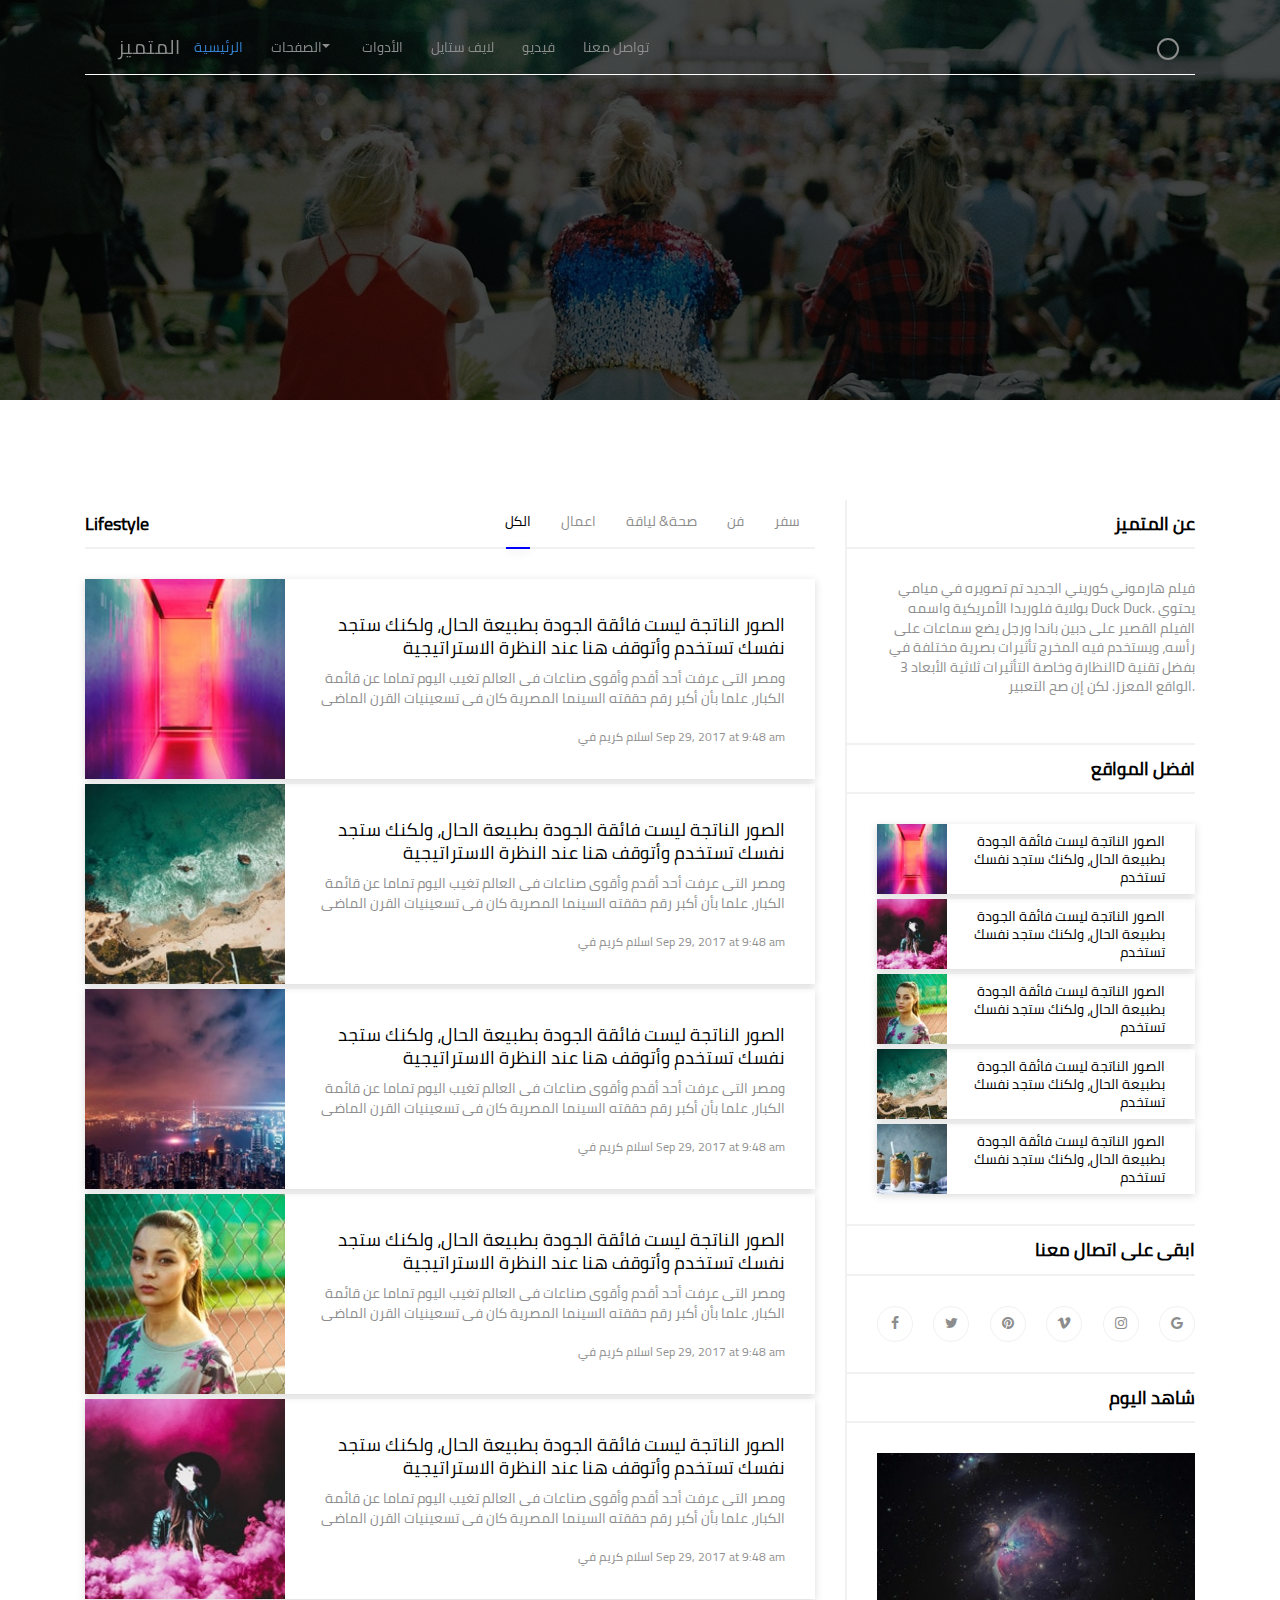
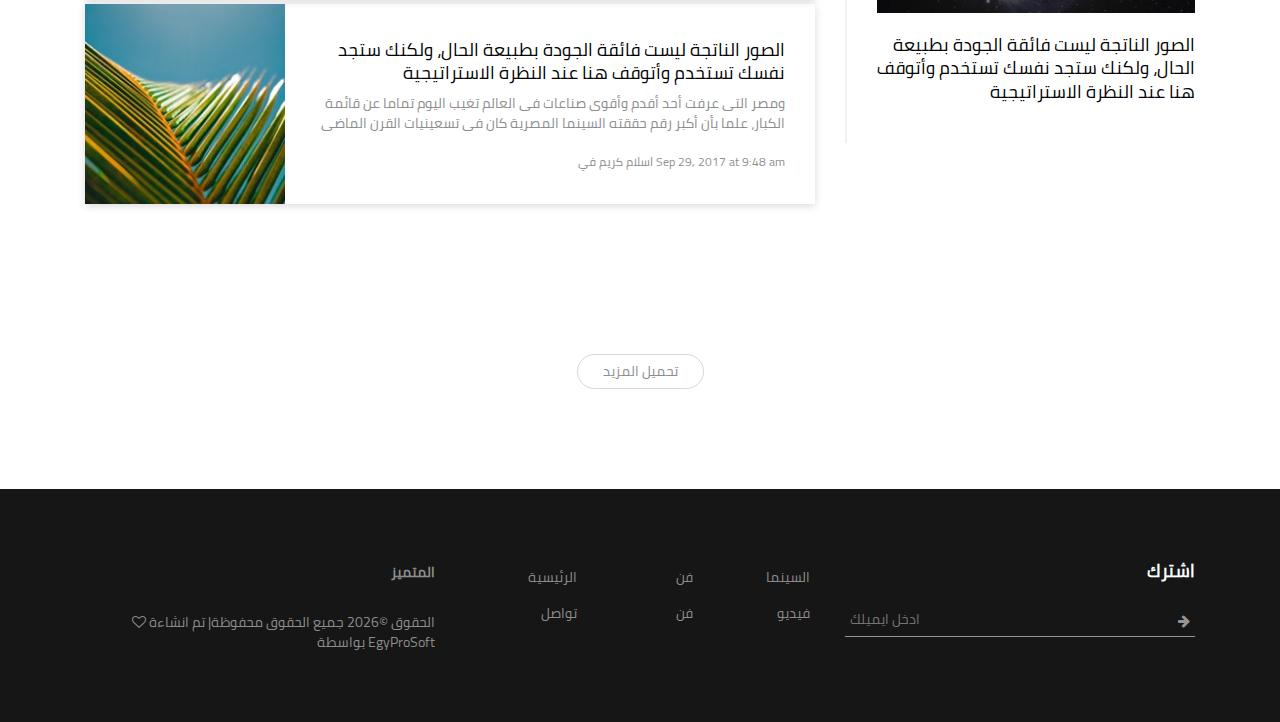
==== catagory.html @ 2e280247 "upload" ====
<!DOCTYPE html>
<html lang="en">

<head>
    <meta charset="UTF-8">
    <meta name="description" content="">
    <meta http-equiv="X-UA-Compatible" content="IE=edge">
    <meta name="viewport" content="width=device-width, initial-scale=1, shrink-to-fit=no">
    <!-- The above 4 meta tags *must* come first in the head; any other head content must come *after* these tags -->

    <!-- Title  -->
     <title>موقع المتميز &amp; اخبارك عندنا </title>

    <!-- Favicon  -->
    <link rel="icon" href="img/core-img/favicon.ico">

    <!-- Style CSS -->
    <link rel="stylesheet" href="scss/style.css">

</head>

<body>
    <!-- Preloader Start -->
    <div id="preloader">
        <div class="preload-content">
            <div id="world-load"></div>
        </div>
    </div>
    <!-- Preloader End -->

    <!-- ***** Header Area Start ***** -->
   <header class="header-area">
        <div class="container">
            <div class="row">
                <div class="col-12">
                    <nav class="navbar navbar-expand-lg">
                        <!-- Logo -->
                        <a class="navbar-brand" href="index.html">المتميز</a>
                        <!-- Navbar Toggler -->
                        <button class="navbar-toggler" type="button" data-toggle="collapse" data-target="#worldNav" aria-controls="worldNav" aria-expanded="false" aria-label="Toggle navigation"><span class="navbar-toggler-icon"></span></button>
                        <!-- Navbar -->
                        <div class="collapse navbar-collapse" id="worldNav">
                            <ul class="navbar-nav ml-auto">
                                <li class="nav-item active">
                                    <a class="nav-link" href="#">الرئيسية <span class="sr-only">(current)</span></a>
                                </li>
                                <li class="nav-item dropdown">
                                    <a class="nav-link dropdown-toggle" href="#" id="navbarDropdown" role="button" data-toggle="dropdown" aria-haspopup="true" aria-expanded="false">الصفحات</a>
                                    <div class="dropdown-menu" aria-labelledby="navbarDropdown">
                                        <a class="dropdown-item" href="index.html">الرئيسية</a>
                                        <a class="dropdown-item" href="catagory.html">الفئات</a>
                                        <a class="dropdown-item" href="single-blog.html">صفحة المقال </a>
                                        <a class="dropdown-item" href="regular-page.html">الصفحة العادية</a>
                                        <a class="dropdown-item" href="contact.html">تواصل معنا</a>
                                    </div>
                                </li>
                                <li class="nav-item">
                                    <a class="nav-link" href="#">الأدوات</a>
                                </li>
                                <li class="nav-item">
                                    <a class="nav-link" href="#">لايف ستايل</a>
                                </li>
                                <li class="nav-item">
                                    <a class="nav-link" href="#">فيديو</a>
                                </li>
                                <li class="nav-item">
                                    <a class="nav-link" href="#">تواصل معنا</a>
                                </li>
                            </ul>
                            <!-- Search Form  -->
                            <div id="search-wrapper">
                                <form action="#">
                                    <input type="text" id="search" placeholder="ابحث عن شئ...">
                                    <div id="close-icon"></div>
                                    <input class="d-none" type="submit" value="">
                                </form>
                            </div>
                        </div>
                    </nav>
                </div>
            </div>
        </div>
    </header>
    <!-- ***** Header Area End ***** -->

    <!-- ********** Hero Area Start ********** -->
    <div class="hero-area height-400 bg-img background-overlay" style="background-image: url(img/blog-img/bg3.jpg);"></div>
    <!-- ********** Hero Area End ********** -->

    <div class="main-content-wrapper section-padding-100">
        <div class="container">
            <div class="row justify-content-center">
                <!-- ============= Post Content Area Start ============= -->
                <div class="col-12 col-lg-8">
                    <div class="post-content-area mb-100">
                        <!-- Catagory Area -->
                        <div class="world-catagory-area">
                            <ul class="nav nav-tabs" id="myTab" role="tablist">
                                <li class="title">Lifestyle</li>

                                <li class="nav-item">
                                    <a class="nav-link active" id="tab1" data-toggle="tab" href="#world-tab-1" role="tab" aria-controls="world-tab-1" aria-selected="true">الكل</a>
                                </li>

                                <li class="nav-item">
                                    <a class="nav-link" id="tab2" data-toggle="tab" href="#world-tab-2" role="tab" aria-controls="world-tab-2" aria-selected="false">اعمال</a>
                                </li>

                                <li class="nav-item">
                                    <a class="nav-link" id="tab3" data-toggle="tab" href="#world-tab-3" role="tab" aria-controls="world-tab-3" aria-selected="false">صحة&amp; لياقة</a>
                                </li>

                                <li class="nav-item">
                                    <a class="nav-link" id="tab4" data-toggle="tab" href="#world-tab-4" role="tab" aria-controls="world-tab-4" aria-selected="false">فن</a>
                                </li>

                                <li class="nav-item">
                                    <a class="nav-link" id="tab5" data-toggle="tab" href="#world-tab-5" role="tab" aria-controls="world-tab-5" aria-selected="false">سفر</a>
                                </li>
                            </ul>

                            <div class="tab-content" id="myTabContent">

                                <div class="tab-pane fade show active" id="world-tab-1" role="tabpanel" aria-labelledby="tab1">
                                    <!-- Single Blog Post -->
                                    <div class="single-blog-post post-style-4 d-flex align-items-center">
                                        <!-- Post Thumbnail -->
                                        <div class="post-thumbnail">
                                            <img src="img/blog-img/b18.jpg" alt="">
                                        </div>
                                        <!-- Post Content -->
                                        <div class="post-content">
                                            <a href="#" class="headline">
                                                <h5>الصور الناتجة ليست فائقة الجودة بطبيعة الحال، ولكنك ستجد نفسك تستخدم وأتوقف هنا عند النظرة الاستراتيجية</h5>
                                            </a>
                                            <p>ومصر التى عرفت أحد أقدم وأقوى صناعات فى العالم تغيب اليوم تماما عن قائمة الكبار، علما بأن أكبر رقم حققته السينما المصرية كان فى تسعينيات القرن الماضى</p>
                                            <!-- Post Meta -->
                                            <div class="post-meta">
                                                <p><a href="#" class="post-author">اسلام كريم</a> في <a href="#" class="post-date">Sep 29, 2017 at 9:48 am</a></p>
                                            </div>
                                        </div>
                                    </div>

                                    <!-- Single Blog Post -->
                                    <div class="single-blog-post post-style-4 d-flex align-items-center">
                                        <!-- Post Thumbnail -->
                                        <div class="post-thumbnail">
                                            <img src="img/blog-img/b19.jpg" alt="">
                                        </div>
                                        <!-- Post Content -->
                                        <div class="post-content">
                                            <a href="#" class="headline">
                                                <h5>الصور الناتجة ليست فائقة الجودة بطبيعة الحال، ولكنك ستجد نفسك تستخدم وأتوقف هنا عند النظرة الاستراتيجية</h5>
                                            </a>
                                            <p>ومصر التى عرفت أحد أقدم وأقوى صناعات فى العالم تغيب اليوم تماما عن قائمة الكبار، علما بأن أكبر رقم حققته السينما المصرية كان فى تسعينيات القرن الماضى</p>
                                            <!-- Post Meta -->
                                            <div class="post-meta">
                                                <p><a href="#" class="post-author">اسلام كريم</a> في <a href="#" class="post-date">Sep 29, 2017 at 9:48 am</a></p>
                                            </div>
                                        </div>
                                    </div>

                                    <!-- Single Blog Post -->
                                    <div class="single-blog-post post-style-4 d-flex align-items-center">
                                        <!-- Post Thumbnail -->
                                        <div class="post-thumbnail">
                                            <img src="img/blog-img/b20.jpg" alt="">
                                        </div>
                                        <!-- Post Content -->
                                        <div class="post-content">
                                            <a href="#" class="headline">
                                                <h5>الصور الناتجة ليست فائقة الجودة بطبيعة الحال، ولكنك ستجد نفسك تستخدم وأتوقف هنا عند النظرة الاستراتيجية</h5>
                                            </a>
                                            <p>ومصر التى عرفت أحد أقدم وأقوى صناعات فى العالم تغيب اليوم تماما عن قائمة الكبار، علما بأن أكبر رقم حققته السينما المصرية كان فى تسعينيات القرن الماضى</p>
                                            <!-- Post Meta -->
                                            <div class="post-meta">
                                                <p><a href="#" class="post-author">اسلام كريم</a> في <a href="#" class="post-date">Sep 29, 2017 at 9:48 am</a></p>
                                            </div>
                                        </div>
                                    </div>

                                    <!-- Single Blog Post -->
                                    <div class="single-blog-post post-style-4 d-flex align-items-center">
                                        <!-- Post Thumbnail -->
                                        <div class="post-thumbnail">
                                            <img src="img/blog-img/b21.jpg" alt="">
                                        </div>
                                        <!-- Post Content -->
                                        <div class="post-content">
                                            <a href="#" class="headline">
                                                <h5>الصور الناتجة ليست فائقة الجودة بطبيعة الحال، ولكنك ستجد نفسك تستخدم وأتوقف هنا عند النظرة الاستراتيجية</h5>
                                            </a>
                                            <p>ومصر التى عرفت أحد أقدم وأقوى صناعات فى العالم تغيب اليوم تماما عن قائمة الكبار، علما بأن أكبر رقم حققته السينما المصرية كان فى تسعينيات القرن الماضى</p>
                                            <!-- Post Meta -->
                                            <div class="post-meta">
                                                <p><a href="#" class="post-author">اسلام كريم</a> في <a href="#" class="post-date">Sep 29, 2017 at 9:48 am</a></p>
                                            </div>
                                        </div>
                                    </div>

                                    <!-- Single Blog Post -->
                                    <div class="single-blog-post post-style-4 d-flex align-items-center">
                                        <!-- Post Thumbnail -->
                                        <div class="post-thumbnail">
                                            <img src="img/blog-img/b23.jpg" alt="">
                                        </div>
                                        <!-- Post Content -->
                                        <div class="post-content">
                                            <a href="#" class="headline">
                                                <h5>الصور الناتجة ليست فائقة الجودة بطبيعة الحال، ولكنك ستجد نفسك تستخدم وأتوقف هنا عند النظرة الاستراتيجية</h5>
                                            </a>
                                            <p>ومصر التى عرفت أحد أقدم وأقوى صناعات فى العالم تغيب اليوم تماما عن قائمة الكبار، علما بأن أكبر رقم حققته السينما المصرية كان فى تسعينيات القرن الماضى</p>
                                            <!-- Post Meta -->
                                            <div class="post-meta">
                                                <p><a href="#" class="post-author">اسلام كريم</a> في <a href="#" class="post-date">Sep 29, 2017 at 9:48 am</a></p>
                                            </div>
                                        </div>
                                    </div>

                                    <!-- Single Blog Post -->
                                    <div class="single-blog-post post-style-4 d-flex align-items-center">
                                        <!-- Post Thumbnail -->
                                        <div class="post-thumbnail">
                                            <img src="img/blog-img/b24.jpg" alt="">
                                        </div>
                                        <!-- Post Content -->
                                        <div class="post-content">
                                            <a href="#" class="headline">
                                                <h5>الصور الناتجة ليست فائقة الجودة بطبيعة الحال، ولكنك ستجد نفسك تستخدم وأتوقف هنا عند النظرة الاستراتيجية</h5>
                                            </a>
                                            <p>ومصر التى عرفت أحد أقدم وأقوى صناعات فى العالم تغيب اليوم تماما عن قائمة الكبار، علما بأن أكبر رقم حققته السينما المصرية كان فى تسعينيات القرن الماضى</p>
                                            <!-- Post Meta -->
                                            <div class="post-meta">
                                                <p><a href="#" class="post-author">اسلام كريم</a> في <a href="#" class="post-date">Sep 29, 2017 at 9:48 am</a></p>
                                            </div>
                                        </div>
                                    </div>
                                </div>

                                <div class="tab-pane fade" id="world-tab-2" role="tabpanel" aria-labelledby="tab2">
                                    <!-- Single Blog Post -->
                                    <div class="single-blog-post post-style-4 d-flex align-items-center">
                                        <!-- Post Thumbnail -->
                                        <div class="post-thumbnail">
                                            <img src="img/blog-img/b18.jpg" alt="">
                                        </div>
                                        <!-- Post Content -->
                                        <div class="post-content">
                                            <a href="#" class="headline">
                                                <h5>الصور الناتجة ليست فائقة الجودة بطبيعة الحال، ولكنك ستجد نفسك تستخدم وأتوقف هنا عند النظرة الاستراتيجية</h5>
                                            </a>
                                            <p>ومصر التى عرفت أحد أقدم وأقوى صناعات فى العالم تغيب اليوم تماما عن قائمة الكبار، علما بأن أكبر رقم حققته السينما المصرية كان فى تسعينيات القرن الماضى</p>
                                            <!-- Post Meta -->
                                            <div class="post-meta">
                                                <p><a href="#" class="post-author">اسلام كريم</a> في <a href="#" class="post-date">Sep 29, 2017 at 9:48 am</a></p>
                                            </div>
                                        </div>
                                    </div>

                                    <!-- Single Blog Post -->
                                    <div class="single-blog-post post-style-4 d-flex align-items-center">
                                        <!-- Post Thumbnail -->
                                        <div class="post-thumbnail">
                                            <img src="img/blog-img/b19.jpg" alt="">
                                        </div>
                                        <!-- Post Content -->
                                        <div class="post-content">
                                            <a href="#" class="headline">
                                                <h5>الصور الناتجة ليست فائقة الجودة بطبيعة الحال، ولكنك ستجد نفسك تستخدم وأتوقف هنا عند النظرة الاستراتيجية</h5>
                                            </a>
                                            <p>ومصر التى عرفت أحد أقدم وأقوى صناعات فى العالم تغيب اليوم تماما عن قائمة الكبار، علما بأن أكبر رقم حققته السينما المصرية كان فى تسعينيات القرن الماضى</p>
                                            <!-- Post Meta -->
                                            <div class="post-meta">
                                                <p><a href="#" class="post-author">اسلام كريم</a> في <a href="#" class="post-date">Sep 29, 2017 at 9:48 am</a></p>
                                            </div>
                                        </div>
                                    </div>

                                    <!-- Single Blog Post -->
                                    <div class="single-blog-post post-style-4 d-flex align-items-center">
                                        <!-- Post Thumbnail -->
                                        <div class="post-thumbnail">
                                            <img src="img/blog-img/b20.jpg" alt="">
                                        </div>
                                        <!-- Post Content -->
                                        <div class="post-content">
                                            <a href="#" class="headline">
                                                <h5>الصور الناتجة ليست فائقة الجودة بطبيعة الحال، ولكنك ستجد نفسك تستخدم وأتوقف هنا عند النظرة الاستراتيجية</h5>
                                            </a>
                                            <p>ومصر التى عرفت أحد أقدم وأقوى صناعات فى العالم تغيب اليوم تماما عن قائمة الكبار، علما بأن أكبر رقم حققته السينما المصرية كان فى تسعينيات القرن الماضى</p>
                                            <!-- Post Meta -->
                                            <div class="post-meta">
                                                <p><a href="#" class="post-author">اسلام كريم</a> في <a href="#" class="post-date">Sep 29, 2017 at 9:48 am</a></p>
                                            </div>
                                        </div>
                                    </div>

                                    <!-- Single Blog Post -->
                                    <div class="single-blog-post post-style-4 d-flex align-items-center">
                                        <!-- Post Thumbnail -->
                                        <div class="post-thumbnail">
                                            <img src="img/blog-img/b21.jpg" alt="">
                                        </div>
                                        <!-- Post Content -->
                                        <div class="post-content">
                                            <a href="#" class="headline">
                                                <h5>الصور الناتجة ليست فائقة الجودة بطبيعة الحال، ولكنك ستجد نفسك تستخدم وأتوقف هنا عند النظرة الاستراتيجية</h5>
                                            </a>
                                            <p>ومصر التى عرفت أحد أقدم وأقوى صناعات فى العالم تغيب اليوم تماما عن قائمة الكبار، علما بأن أكبر رقم حققته السينما المصرية كان فى تسعينيات القرن الماضى</p>
                                            <!-- Post Meta -->
                                            <div class="post-meta">
                                                <p><a href="#" class="post-author">اسلام كريم</a> في <a href="#" class="post-date">Sep 29, 2017 at 9:48 am</a></p>
                                            </div>
                                        </div>
                                    </div>

                                    <!-- Single Blog Post -->
                                    <div class="single-blog-post post-style-4 d-flex align-items-center">
                                        <!-- Post Thumbnail -->
                                        <div class="post-thumbnail">
                                            <img src="img/blog-img/b23.jpg" alt="">
                                        </div>
                                        <!-- Post Content -->
                                        <div class="post-content">
                                            <a href="#" class="headline">
                                                <h5>الصور الناتجة ليست فائقة الجودة بطبيعة الحال، ولكنك ستجد نفسك تستخدم وأتوقف هنا عند النظرة الاستراتيجية</h5>
                                            </a>
                                            <p>ومصر التى عرفت أحد أقدم وأقوى صناعات فى العالم تغيب اليوم تماما عن قائمة الكبار، علما بأن أكبر رقم حققته السينما المصرية كان فى تسعينيات القرن الماضى</p>
                                            <!-- Post Meta -->
                                            <div class="post-meta">
                                                <p><a href="#" class="post-author">اسلام كريم</a> في <a href="#" class="post-date">Sep 29, 2017 at 9:48 am</a></p>
                                            </div>
                                        </div>
                                    </div>

                                    <!-- Single Blog Post -->
                                    <div class="single-blog-post post-style-4 d-flex align-items-center">
                                        <!-- Post Thumbnail -->
                                        <div class="post-thumbnail">
                                            <img src="img/blog-img/b24.jpg" alt="">
                                        </div>
                                        <!-- Post Content -->
                                        <div class="post-content">
                                            <a href="#" class="headline">
                                                <h5>الصور الناتجة ليست فائقة الجودة بطبيعة الحال، ولكنك ستجد نفسك تستخدم وأتوقف هنا عند النظرة الاستراتيجية</h5>
                                            </a>
                                            <p>ومصر التى عرفت أحد أقدم وأقوى صناعات فى العالم تغيب اليوم تماما عن قائمة الكبار، علما بأن أكبر رقم حققته السينما المصرية كان فى تسعينيات القرن الماضى</p>
                                            <!-- Post Meta -->
                                            <div class="post-meta">
                                                <p><a href="#" class="post-author">اسلام كريم</a> في <a href="#" class="post-date">Sep 29, 2017 at 9:48 am</a></p>
                                            </div>
                                        </div>
                                    </div>
                                </div>

                                <div class="tab-pane fade" id="world-tab-3" role="tabpanel" aria-labelledby="tab3">
                                    <!-- Single Blog Post -->
                                    <div class="single-blog-post post-style-4 d-flex align-items-center">
                                        <!-- Post Thumbnail -->
                                        <div class="post-thumbnail">
                                            <img src="img/blog-img/b18.jpg" alt="">
                                        </div>
                                        <!-- Post Content -->
                                        <div class="post-content">
                                            <a href="#" class="headline">
                                                <h5>الصور الناتجة ليست فائقة الجودة بطبيعة الحال، ولكنك ستجد نفسك تستخدم وأتوقف هنا عند النظرة الاستراتيجية</h5>
                                            </a>
                                            <p>ومصر التى عرفت أحد أقدم وأقوى صناعات فى العالم تغيب اليوم تماما عن قائمة الكبار، علما بأن أكبر رقم حققته السينما المصرية كان فى تسعينيات القرن الماضى</p>
                                            <!-- Post Meta -->
                                            <div class="post-meta">
                                                <p><a href="#" class="post-author">اسلام كريم</a> في <a href="#" class="post-date">Sep 29, 2017 at 9:48 am</a></p>
                                            </div>
                                        </div>
                                    </div>

                                    <!-- Single Blog Post -->
                                    <div class="single-blog-post post-style-4 d-flex align-items-center">
                                        <!-- Post Thumbnail -->
                                        <div class="post-thumbnail">
                                            <img src="img/blog-img/b19.jpg" alt="">
                                        </div>
                                        <!-- Post Content -->
                                        <div class="post-content">
                                            <a href="#" class="headline">
                                                <h5>الصور الناتجة ليست فائقة الجودة بطبيعة الحال، ولكنك ستجد نفسك تستخدم وأتوقف هنا عند النظرة الاستراتيجية</h5>
                                            </a>
                                            <p>ومصر التى عرفت أحد أقدم وأقوى صناعات فى العالم تغيب اليوم تماما عن قائمة الكبار، علما بأن أكبر رقم حققته السينما المصرية كان فى تسعينيات القرن الماضى</p>
                                            <!-- Post Meta -->
                                            <div class="post-meta">
                                                <p><a href="#" class="post-author">اسلام كريم</a> في <a href="#" class="post-date">Sep 29, 2017 at 9:48 am</a></p>
                                            </div>
                                        </div>
                                    </div>

                                    <!-- Single Blog Post -->
                                    <div class="single-blog-post post-style-4 d-flex align-items-center">
                                        <!-- Post Thumbnail -->
                                        <div class="post-thumbnail">
                                            <img src="img/blog-img/b20.jpg" alt="">
                                        </div>
                                        <!-- Post Content -->
                                        <div class="post-content">
                                            <a href="#" class="headline">
                                                <h5>الصور الناتجة ليست فائقة الجودة بطبيعة الحال، ولكنك ستجد نفسك تستخدم وأتوقف هنا عند النظرة الاستراتيجية</h5>
                                            </a>
                                            <p>ومصر التى عرفت أحد أقدم وأقوى صناعات فى العالم تغيب اليوم تماما عن قائمة الكبار، علما بأن أكبر رقم حققته السينما المصرية كان فى تسعينيات القرن الماضى</p>
                                            <!-- Post Meta -->
                                            <div class="post-meta">
                                                <p><a href="#" class="post-author">اسلام كريم</a> في <a href="#" class="post-date">Sep 29, 2017 at 9:48 am</a></p>
                                            </div>
                                        </div>
                                    </div>

                                    <!-- Single Blog Post -->
                                    <div class="single-blog-post post-style-4 d-flex align-items-center">
                                        <!-- Post Thumbnail -->
                                        <div class="post-thumbnail">
                                            <img src="img/blog-img/b21.jpg" alt="">
                                        </div>
                                        <!-- Post Content -->
                                        <div class="post-content">
                                            <a href="#" class="headline">
                                                <h5>الصور الناتجة ليست فائقة الجودة بطبيعة الحال، ولكنك ستجد نفسك تستخدم وأتوقف هنا عند النظرة الاستراتيجية</h5>
                                            </a>
                                            <p>ومصر التى عرفت أحد أقدم وأقوى صناعات فى العالم تغيب اليوم تماما عن قائمة الكبار، علما بأن أكبر رقم حققته السينما المصرية كان فى تسعينيات القرن الماضى</p>
                                            <!-- Post Meta -->
                                            <div class="post-meta">
                                                <p><a href="#" class="post-author">اسلام كريم</a> في <a href="#" class="post-date">Sep 29, 2017 at 9:48 am</a></p>
                                            </div>
                                        </div>
                                    </div>

                                    <!-- Single Blog Post -->
                                    <div class="single-blog-post post-style-4 d-flex align-items-center">
                                        <!-- Post Thumbnail -->
                                        <div class="post-thumbnail">
                                            <img src="img/blog-img/b23.jpg" alt="">
                                        </div>
                                        <!-- Post Content -->
                                        <div class="post-content">
                                            <a href="#" class="headline">
                                                <h5>الصور الناتجة ليست فائقة الجودة بطبيعة الحال، ولكنك ستجد نفسك تستخدم وأتوقف هنا عند النظرة الاستراتيجية</h5>
                                            </a>
                                            <p>ومصر التى عرفت أحد أقدم وأقوى صناعات فى العالم تغيب اليوم تماما عن قائمة الكبار، علما بأن أكبر رقم حققته السينما المصرية كان فى تسعينيات القرن الماضى</p>
                                            <!-- Post Meta -->
                                            <div class="post-meta">
                                                <p><a href="#" class="post-author">اسلام كريم</a> في <a href="#" class="post-date">Sep 29, 2017 at 9:48 am</a></p>
                                            </div>
                                        </div>
                                    </div>

                                    <!-- Single Blog Post -->
                                    <div class="single-blog-post post-style-4 d-flex align-items-center">
                                        <!-- Post Thumbnail -->
                                        <div class="post-thumbnail">
                                            <img src="img/blog-img/b24.jpg" alt="">
                                        </div>
                                        <!-- Post Content -->
                                        <div class="post-content">
                                            <a href="#" class="headline">
                                                <h5>الصور الناتجة ليست فائقة الجودة بطبيعة الحال، ولكنك ستجد نفسك تستخدم وأتوقف هنا عند النظرة الاستراتيجية</h5>
                                            </a>
                                            <p>ومصر التى عرفت أحد أقدم وأقوى صناعات فى العالم تغيب اليوم تماما عن قائمة الكبار، علما بأن أكبر رقم حققته السينما المصرية كان فى تسعينيات القرن الماضى</p>
                                            <!-- Post Meta -->
                                            <div class="post-meta">
                                                <p><a href="#" class="post-author">اسلام كريم</a> في <a href="#" class="post-date">Sep 29, 2017 at 9:48 am</a></p>
                                            </div>
                                        </div>
                                    </div>
                                </div>

                                <div class="tab-pane fade" id="world-tab-4" role="tabpanel" aria-labelledby="tab4">
                                    <!-- Single Blog Post -->
                                    <div class="single-blog-post post-style-4 d-flex align-items-center">
                                        <!-- Post Thumbnail -->
                                        <div class="post-thumbnail">
                                            <img src="img/blog-img/b18.jpg" alt="">
                                        </div>
                                        <!-- Post Content -->
                                        <div class="post-content">
                                            <a href="#" class="headline">
                                                <h5>الصور الناتجة ليست فائقة الجودة بطبيعة الحال، ولكنك ستجد نفسك تستخدم وأتوقف هنا عند النظرة الاستراتيجية</h5>
                                            </a>
                                            <p>ومصر التى عرفت أحد أقدم وأقوى صناعات فى العالم تغيب اليوم تماما عن قائمة الكبار، علما بأن أكبر رقم حققته السينما المصرية كان فى تسعينيات القرن الماضى</p>
                                            <!-- Post Meta -->
                                            <div class="post-meta">
                                                <p><a href="#" class="post-author">اسلام كريم</a> في <a href="#" class="post-date">Sep 29, 2017 at 9:48 am</a></p>
                                            </div>
                                        </div>
                                    </div>

                                    <!-- Single Blog Post -->
                                    <div class="single-blog-post post-style-4 d-flex align-items-center">
                                        <!-- Post Thumbnail -->
                                        <div class="post-thumbnail">
                                            <img src="img/blog-img/b19.jpg" alt="">
                                        </div>
                                        <!-- Post Content -->
                                        <div class="post-content">
                                            <a href="#" class="headline">
                                                <h5>الصور الناتجة ليست فائقة الجودة بطبيعة الحال، ولكنك ستجد نفسك تستخدم وأتوقف هنا عند النظرة الاستراتيجية</h5>
                                            </a>
                                            <p>ومصر التى عرفت أحد أقدم وأقوى صناعات فى العالم تغيب اليوم تماما عن قائمة الكبار، علما بأن أكبر رقم حققته السينما المصرية كان فى تسعينيات القرن الماضى</p>
                                            <!-- Post Meta -->
                                            <div class="post-meta">
                                                <p><a href="#" class="post-author">اسلام كريم</a> في <a href="#" class="post-date">Sep 29, 2017 at 9:48 am</a></p>
                                            </div>
                                        </div>
                                    </div>

                                    <!-- Single Blog Post -->
                                    <div class="single-blog-post post-style-4 d-flex align-items-center">
                                        <!-- Post Thumbnail -->
                                        <div class="post-thumbnail">
                                            <img src="img/blog-img/b20.jpg" alt="">
                                        </div>
                                        <!-- Post Content -->
                                        <div class="post-content">
                                            <a href="#" class="headline">
                                                <h5>الصور الناتجة ليست فائقة الجودة بطبيعة الحال، ولكنك ستجد نفسك تستخدم وأتوقف هنا عند النظرة الاستراتيجية</h5>
                                            </a>
                                            <p>ومصر التى عرفت أحد أقدم وأقوى صناعات فى العالم تغيب اليوم تماما عن قائمة الكبار، علما بأن أكبر رقم حققته السينما المصرية كان فى تسعينيات القرن الماضى</p>
                                            <!-- Post Meta -->
                                            <div class="post-meta">
                                                <p><a href="#" class="post-author">اسلام كريم</a> في <a href="#" class="post-date">Sep 29, 2017 at 9:48 am</a></p>
                                            </div>
                                        </div>
                                    </div>

                                    <!-- Single Blog Post -->
                                    <div class="single-blog-post post-style-4 d-flex align-items-center">
                                        <!-- Post Thumbnail -->
                                        <div class="post-thumbnail">
                                            <img src="img/blog-img/b21.jpg" alt="">
                                        </div>
                                        <!-- Post Content -->
                                        <div class="post-content">
                                            <a href="#" class="headline">
                                                <h5>الصور الناتجة ليست فائقة الجودة بطبيعة الحال، ولكنك ستجد نفسك تستخدم وأتوقف هنا عند النظرة الاستراتيجية</h5>
                                            </a>
                                            <p>ومصر التى عرفت أحد أقدم وأقوى صناعات فى العالم تغيب اليوم تماما عن قائمة الكبار، علما بأن أكبر رقم حققته السينما المصرية كان فى تسعينيات القرن الماضى</p>
                                            <!-- Post Meta -->
                                            <div class="post-meta">
                                                <p><a href="#" class="post-author">اسلام كريم</a> في <a href="#" class="post-date">Sep 29, 2017 at 9:48 am</a></p>
                                            </div>
                                        </div>
                                    </div>

                                    <!-- Single Blog Post -->
                                    <div class="single-blog-post post-style-4 d-flex align-items-center">
                                        <!-- Post Thumbnail -->
                                        <div class="post-thumbnail">
                                            <img src="img/blog-img/b23.jpg" alt="">
                                        </div>
                                        <!-- Post Content -->
                                        <div class="post-content">
                                            <a href="#" class="headline">
                                                <h5>الصور الناتجة ليست فائقة الجودة بطبيعة الحال، ولكنك ستجد نفسك تستخدم وأتوقف هنا عند النظرة الاستراتيجية</h5>
                                            </a>
                                            <p>ومصر التى عرفت أحد أقدم وأقوى صناعات فى العالم تغيب اليوم تماما عن قائمة الكبار، علما بأن أكبر رقم حققته السينما المصرية كان فى تسعينيات القرن الماضى</p>
                                            <!-- Post Meta -->
                                            <div class="post-meta">
                                                <p><a href="#" class="post-author">اسلام كريم</a> في <a href="#" class="post-date">Sep 29, 2017 at 9:48 am</a></p>
                                            </div>
                                        </div>
                                    </div>

                                    <!-- Single Blog Post -->
                                    <div class="single-blog-post post-style-4 d-flex align-items-center">
                                        <!-- Post Thumbnail -->
                                        <div class="post-thumbnail">
                                            <img src="img/blog-img/b24.jpg" alt="">
                                        </div>
                                        <!-- Post Content -->
                                        <div class="post-content">
                                            <a href="#" class="headline">
                                                <h5>الصور الناتجة ليست فائقة الجودة بطبيعة الحال، ولكنك ستجد نفسك تستخدم وأتوقف هنا عند النظرة الاستراتيجية</h5>
                                            </a>
                                            <p>ومصر التى عرفت أحد أقدم وأقوى صناعات فى العالم تغيب اليوم تماما عن قائمة الكبار، علما بأن أكبر رقم حققته السينما المصرية كان فى تسعينيات القرن الماضى</p>
                                            <!-- Post Meta -->
                                            <div class="post-meta">
                                                <p><a href="#" class="post-author">اسلام كريم</a> في <a href="#" class="post-date">Sep 29, 2017 at 9:48 am</a></p>
                                            </div>
                                        </div>
                                    </div>
                                </div>

                                <div class="tab-pane fade" id="world-tab-5" role="tabpanel" aria-labelledby="tab5">
                                    <!-- Single Blog Post -->
                                    <div class="single-blog-post post-style-4 d-flex align-items-center">
                                        <!-- Post Thumbnail -->
                                        <div class="post-thumbnail">
                                            <img src="img/blog-img/b18.jpg" alt="">
                                        </div>
                                        <!-- Post Content -->
                                        <div class="post-content">
                                            <a href="#" class="headline">
                                                <h5>الصور الناتجة ليست فائقة الجودة بطبيعة الحال، ولكنك ستجد نفسك تستخدم وأتوقف هنا عند النظرة الاستراتيجية</h5>
                                            </a>
                                            <p>ومصر التى عرفت أحد أقدم وأقوى صناعات فى العالم تغيب اليوم تماما عن قائمة الكبار، علما بأن أكبر رقم حققته السينما المصرية كان فى تسعينيات القرن الماضى</p>
                                            <!-- Post Meta -->
                                            <div class="post-meta">
                                                <p><a href="#" class="post-author">اسلام كريم</a> في <a href="#" class="post-date">Sep 29, 2017 at 9:48 am</a></p>
                                            </div>
                                        </div>
                                    </div>

                                    <!-- Single Blog Post -->
                                    <div class="single-blog-post post-style-4 d-flex align-items-center">
                                        <!-- Post Thumbnail -->
                                        <div class="post-thumbnail">
                                            <img src="img/blog-img/b19.jpg" alt="">
                                        </div>
                                        <!-- Post Content -->
                                        <div class="post-content">
                                            <a href="#" class="headline">
                                                <h5>الصور الناتجة ليست فائقة الجودة بطبيعة الحال، ولكنك ستجد نفسك تستخدم وأتوقف هنا عند النظرة الاستراتيجية</h5>
                                            </a>
                                            <p>ومصر التى عرفت أحد أقدم وأقوى صناعات فى العالم تغيب اليوم تماما عن قائمة الكبار، علما بأن أكبر رقم حققته السينما المصرية كان فى تسعينيات القرن الماضى</p>
                                            <!-- Post Meta -->
                                            <div class="post-meta">
                                                <p><a href="#" class="post-author">اسلام كريم</a> في <a href="#" class="post-date">Sep 29, 2017 at 9:48 am</a></p>
                                            </div>
                                        </div>
                                    </div>

                                    <!-- Single Blog Post -->
                                    <div class="single-blog-post post-style-4 d-flex align-items-center">
                                        <!-- Post Thumbnail -->
                                        <div class="post-thumbnail">
                                            <img src="img/blog-img/b20.jpg" alt="">
                                        </div>
                                        <!-- Post Content -->
                                        <div class="post-content">
                                            <a href="#" class="headline">
                                                <h5>الصور الناتجة ليست فائقة الجودة بطبيعة الحال، ولكنك ستجد نفسك تستخدم وأتوقف هنا عند النظرة الاستراتيجية</h5>
                                            </a>
                                            <p>ومصر التى عرفت أحد أقدم وأقوى صناعات فى العالم تغيب اليوم تماما عن قائمة الكبار، علما بأن أكبر رقم حققته السينما المصرية كان فى تسعينيات القرن الماضى</p>
                                            <!-- Post Meta -->
                                            <div class="post-meta">
                                                <p><a href="#" class="post-author">اسلام كريم</a> في <a href="#" class="post-date">Sep 29, 2017 at 9:48 am</a></p>
                                            </div>
                                        </div>
                                    </div>

                                    <!-- Single Blog Post -->
                                    <div class="single-blog-post post-style-4 d-flex align-items-center">
                                        <!-- Post Thumbnail -->
                                        <div class="post-thumbnail">
                                            <img src="img/blog-img/b21.jpg" alt="">
                                        </div>
                                        <!-- Post Content -->
                                        <div class="post-content">
                                            <a href="#" class="headline">
                                                <h5>الصور الناتجة ليست فائقة الجودة بطبيعة الحال، ولكنك ستجد نفسك تستخدم وأتوقف هنا عند النظرة الاستراتيجية</h5>
                                            </a>
                                            <p>ومصر التى عرفت أحد أقدم وأقوى صناعات فى العالم تغيب اليوم تماما عن قائمة الكبار، علما بأن أكبر رقم حققته السينما المصرية كان فى تسعينيات القرن الماضى</p>
                                            <!-- Post Meta -->
                                            <div class="post-meta">
                                                <p><a href="#" class="post-author">اسلام كريم</a> في <a href="#" class="post-date">Sep 29, 2017 at 9:48 am</a></p>
                                            </div>
                                        </div>
                                    </div>

                                    <!-- Single Blog Post -->
                                    <div class="single-blog-post post-style-4 d-flex align-items-center">
                                        <!-- Post Thumbnail -->
                                        <div class="post-thumbnail">
                                            <img src="img/blog-img/b23.jpg" alt="">
                                        </div>
                                        <!-- Post Content -->
                                        <div class="post-content">
                                            <a href="#" class="headline">
                                                <h5>الصور الناتجة ليست فائقة الجودة بطبيعة الحال، ولكنك ستجد نفسك تستخدم وأتوقف هنا عند النظرة الاستراتيجية</h5>
                                            </a>
                                            <p>ومصر التى عرفت أحد أقدم وأقوى صناعات فى العالم تغيب اليوم تماما عن قائمة الكبار، علما بأن أكبر رقم حققته السينما المصرية كان فى تسعينيات القرن الماضى</p>
                                            <!-- Post Meta -->
                                            <div class="post-meta">
                                                <p><a href="#" class="post-author">اسلام كريم</a> في <a href="#" class="post-date">Sep 29, 2017 at 9:48 am</a></p>
                                            </div>
                                        </div>
                                    </div>

                                    <!-- Single Blog Post -->
                                    <div class="single-blog-post post-style-4 d-flex align-items-center">
                                        <!-- Post Thumbnail -->
                                        <div class="post-thumbnail">
                                            <img src="img/blog-img/b24.jpg" alt="">
                                        </div>
                                        <!-- Post Content -->
                                        <div class="post-content">
                                            <a href="#" class="headline">
                                                <h5>الصور الناتجة ليست فائقة الجودة بطبيعة الحال، ولكنك ستجد نفسك تستخدم وأتوقف هنا عند النظرة الاستراتيجية</h5>
                                            </a>
                                            <p>ومصر التى عرفت أحد أقدم وأقوى صناعات فى العالم تغيب اليوم تماما عن قائمة الكبار، علما بأن أكبر رقم حققته السينما المصرية كان فى تسعينيات القرن الماضى</p>
                                            <!-- Post Meta -->
                                            <div class="post-meta">
                                                <p><a href="#" class="post-author">اسلام كريم</a> في <a href="#" class="post-date">Sep 29, 2017 at 9:48 am</a></p>
                                            </div>
                                        </div>
                                    </div>
                                </div>
                            </div>
                        </div>
                    </div>
                </div>

                <!-- ========== Sidebar Area ========== -->
                <div class="col-12 col-md-8 col-lg-4">
                    <div class="post-sidebar-area">
                        <!-- Widget Area -->
                        <div class="sidebar-widget-area">
                            <h5 class="title">عن المتميز</h5>
                            <div class="widget-content">
                                <p>فيلم هارموني كوريني الجديد تم تصويره في ميامي بولاية فلوريدا الأمريكية واسمه Duck Duck. يحتوي الفيلم القصير على دبين باندا ورجل يضع سماعات على رأسه، ويستخدم فيه المخرج تأثيرات بصرية مختلفة في النظارة وخاصة التأثيرات ثلاثية الأبعاد 3D بفضل تقنية الواقع المعزز. لكن إن صح التعبير.</p>
                            </div>
                        </div>
                        <!-- Widget Area -->
                        <div class="sidebar-widget-area">
                            <h5 class="title">افضل المواقع</h5>
                            <div class="widget-content">
                                <!-- Single Blog Post -->
                                <div class="single-blog-post post-style-2 d-flex align-items-center widget-post">
                                    <!-- Post Thumbnail -->
                                    <div class="post-thumbnail">
                                        <img src="img/blog-img/b11.jpg" alt="">
                                    </div>
                                    <!-- Post Content -->
                                    <div class="post-content">
                                        <a href="#" class="headline">
                                            <h5 class="mb-0">الصور الناتجة ليست فائقة الجودة بطبيعة الحال، ولكنك ستجد نفسك تستخدم</h5>
                                        </a>
                                    </div>
                                </div>
                                <!-- Single Blog Post -->
                                <div class="single-blog-post post-style-2 d-flex align-items-center widget-post">
                                    <!-- Post Thumbnail -->
                                    <div class="post-thumbnail">
                                        <img src="img/blog-img/b13.jpg" alt="">
                                    </div>
                                    <!-- Post Content -->
                                    <div class="post-content">
                                        <a href="#" class="headline">
                                            <h5 class="mb-0">الصور الناتجة ليست فائقة الجودة بطبيعة الحال، ولكنك ستجد نفسك تستخدم</h5>
                                        </a>
                                    </div>
                                </div>
                                <!-- Single Blog Post -->
                                <div class="single-blog-post post-style-2 d-flex align-items-center widget-post">
                                    <!-- Post Thumbnail -->
                                    <div class="post-thumbnail">
                                        <img src="img/blog-img/b14.jpg" alt="">
                                    </div>
                                    <!-- Post Content -->
                                    <div class="post-content">
                                        <a href="#" class="headline">
                                            <h5 class="mb-0">الصور الناتجة ليست فائقة الجودة بطبيعة الحال، ولكنك ستجد نفسك تستخدم</h5>
                                        </a>
                                    </div>
                                </div>
                                <!-- Single Blog Post -->
                                <div class="single-blog-post post-style-2 d-flex align-items-center widget-post">
                                    <!-- Post Thumbnail -->
                                    <div class="post-thumbnail">
                                        <img src="img/blog-img/b10.jpg" alt="">
                                    </div>
                                    <!-- Post Content -->
                                    <div class="post-content">
                                        <a href="#" class="headline">
                                            <h5 class="mb-0">الصور الناتجة ليست فائقة الجودة بطبيعة الحال، ولكنك ستجد نفسك تستخدم</h5>
                                        </a>
                                    </div>
                                </div>
                                <!-- Single Blog Post -->
                                <div class="single-blog-post post-style-2 d-flex align-items-center widget-post">
                                    <!-- Post Thumbnail -->
                                    <div class="post-thumbnail">
                                        <img src="img/blog-img/b12.jpg" alt="">
                                    </div>
                                    <!-- Post Content -->
                                    <div class="post-content">
                                        <a href="#" class="headline">
                                            <h5 class="mb-0">الصور الناتجة ليست فائقة الجودة بطبيعة الحال، ولكنك ستجد نفسك تستخدم</h5>
                                        </a>
                                    </div>
                                </div>
                            </div>
                        </div>
                        <!-- Widget Area -->
                        <div class="sidebar-widget-area">
                            <h5 class="title">ابقى على اتصال معنا</h5>
                            <div class="widget-content">
                                <div class="social-area d-flex justify-content-between">
                                    <a href="#"><i class="fa fa-facebook"></i></a>
                                    <a href="#"><i class="fa fa-twitter"></i></a>
                                    <a href="#"><i class="fa fa-pinterest"></i></a>
                                    <a href="#"><i class="fa fa-vimeo"></i></a>
                                    <a href="#"><i class="fa fa-instagram"></i></a>
                                    <a href="#"><i class="fa fa-google"></i></a>
                                </div>
                            </div>
                        </div>
                        <!-- Widget Area -->
                        <div class="sidebar-widget-area">
                            <h5 class="title">شاهد اليوم</h5>
                            <div class="widget-content">
                                <!-- Single Blog Post -->
                                <div class="single-blog-post todays-pick">
                                    <!-- Post Thumbnail -->
                                    <div class="post-thumbnail">
                                        <img src="img/blog-img/b22.jpg" alt="">
                                    </div>
                                    <!-- Post Content -->
                                    <div class="post-content px-0 pb-0">
                                        <a href="#" class="headline">
                                            <h5>الصور الناتجة ليست فائقة الجودة بطبيعة الحال، ولكنك ستجد نفسك تستخدم وأتوقف هنا عند النظرة الاستراتيجية</h5>
                                        </a>
                                    </div>
                                </div>
                            </div>
                        </div>
                    </div>
                </div>
            </div>

            <!-- Load More btn -->
            <div class="row">
                <div class="col-12">
                    <div class="load-more-btn mt-50 text-center">
                        <a href="#" class="btn world-btn">تحميل المزيد</a>
                    </div>
                </div>
            </div>
        </div>
    </div>

    <!-- ***** Footer Area Start ***** -->
     <footer class="footer-area">
        <div class="container">
            <div class="row">
                <div class="col-12 col-md-4">
                    <div class="footer-single-widget">
                        <a href="#"><strong>المتميز</strong></a>
                        <div class="copywrite-text mt-30">
                            <p><!-- Link back to Colorlib can't be removed. Template is licensed under CC BY 3.0. -->
الحقوق &copy;<script>document.write(new Date().getFullYear());</script> جميع الحقوق محفوظة| تم انشاءة <i class="fa fa-heart-o" aria-hidden="true"></i> بواسطة <a href="" target="_blank">EgyProSoft</a>
<!-- Link back to Colorlib can't be removed. Template is licensed under CC BY 3.0. --></p>
                        </div>
                    </div>
                </div>
                <div class="col-12 col-md-4">
                    <div class="footer-single-widget">
                        <ul class="footer-menu d-flex justify-content-between">
                            <li><a href="#">الرئيسية</a></li>
                            <li><a href="#">فن</a></li>
                            <li><a href="#">السينما</a></li>
                            <li><a href="#">تواصل</a></li>
                            <li><a href="#">فن</a></li>
                            <li><a href="#">فيديو</a></li>
                        </ul>
                    </div>
                </div>
                <div class="col-12 col-md-4">
                    <div class="footer-single-widget">
                        <h5>اشترك</h5>
                        <form action="#" method="post">
                            <input type="email" name="email" id="email" placeholder="ادخل ايميلك">
                            <button type="button"><i class="fa fa-arrow-right"></i></button>
                        </form>
                    </div>
                </div>
            </div>
        </div>
    </footer>
    <!-- ***** Footer Area End ***** -->

    <!-- jQuery (Necessary for All JavaScript Plugins) -->
    <script src="js/jquery/jquery-2.2.4.min.js"></script>
    <!-- Popper js -->
    <script src="js/popper.min.js"></script>
    <!-- Bootstrap js -->
    <script src="js/bootstrap.min.js"></script>
    <!-- Plugins js -->
    <script src="js/plugins.js"></script>
    <!-- Active js -->
    <script src="js/active.js"></script>

</body>

</html>
---- scss/style.css ----
@import url("https://fonts.googleapis.com/css?family=Ubuntu:300,400,500,700|Work+Sans:300,400,500,600,700");
/* :: Import All CSS */
@import url(/css/bootstrap.min.css);
@import url(/css/animate.css);
@import url(/css/owl.carousel.css);
@import url(/css/magnific-popup.css);
@import url(/css/font-awesome.min.css);
@import url(/css/themify-icons.css);
/* :: Base CSS */
@font-face {
  font-family: cairo;
  src: url(../fonts/Cairo/Cairo-Regular.ttf);
}

* {
  margin: 0;
  padding: 0;
  font-family: cairo, "Ubuntu", sans-serif;
}

body, .ubuntu-fonts {
  font-family: cairo, "Ubuntu", sans-serif;
}

h1, h2, h3, h4, h5, h6 {
  color: #000000;
  font-weight: 500;
  line-height: 1.3;
}

p {
  color: #8d8d8d;
  font-size: 14px;
  line-height: 1.4;
}

a {
  -webkit-transition-duration: 500ms;
  transition-duration: 500ms;
  text-decoration: none;
  outline: none;
  font-size: 14px;
  font-weight: 400;
  font-family: cairo, "Ubuntu", sans-serif;
  color: #8d8d8d;
}

a:hover, a:focus {
  font-family: cairo, "Ubuntu", sans-serif;
  -webkit-transition-duration: 500ms;
  transition-duration: 500ms;
  text-decoration: none;
  outline: none;
  font-size: 14px;
  font-weight: 400;
  color: #0000ff;
}

#preloader {
  display: -webkit-box;
  display: -ms-flexbox;
  display: flex;
  -webkit-box-align: center;
  -ms-flex-align: center;
  -ms-grid-row-align: center;
  align-items: center;
  -webkit-box-pack: center;
  -ms-flex-pack: center;
  justify-content: center;
  background-color: #232323;
  position: fixed;
  width: 100%;
  height: 100%;
  z-index: 1000000;
}

#world-load {
  width: 70px;
  height: 70px;
  border-radius: 50%;
  border: 3px;
  border-style: solid;
  border-color: transparent;
  border-top-color: #f1f1f1;
  -webkit-animation: world 2400ms linear infinite;
  animation: world 2400ms linear infinite;
  z-index: 999;
}

#world-load:before {
  content: "";
  position: absolute;
  top: 7.5px;
  left: 7.5px;
  right: 7.5px;
  bottom: 7.5px;
  border-radius: 50%;
  border: 3px;
  border-style: solid;
  border-color: transparent;
  border-top-color: #f1f1f1;
  -webkit-animation: world 2700ms linear infinite;
  animation: world 2700ms linear infinite;
}

#world-load:after {
  content: "";
  position: absolute;
  top: 20px;
  left: 20px;
  right: 20px;
  bottom: 20px;
  border-radius: 50%;
  border: 3px;
  border-style: solid;
  border-color: transparent;
  border-top-color: #f1f1f1;
  -webkit-animation: world 1800ms linear infinite;
  animation: world 1800ms linear infinite;
}

@-webkit-keyframes world {
  0% {
    -webkit-transform: rotate(0deg);
    transform: rotate(0deg);
  }
  100% {
    -webkit-transform: rotate(360deg);
    transform: rotate(360deg);
  }
}

@keyframes world {
  0% {
    -webkit-transform: rotate(0deg);
    transform: rotate(0deg);
  }
  100% {
    -webkit-transform: rotate(360deg);
    transform: rotate(360deg);
  }
}

ul, ol {
  margin: 0;
}

ul li, ol li {
  list-style: none;
}

img {
  height: auto;
  max-width: 100%;
}

.mt-15 {
  margin-top: 15px;
}

.mt-30 {
  margin-top: 30px;
}

.mt-50 {
  margin-top: 50px;
}

.mt-70 {
  margin-top: 70px;
}

.mt-100 {
  margin-top: 100px;
}

.mb-15 {
  margin-bottom: 15px;
}

.mb-30 {
  margin-bottom: 30px;
}

.mb-50 {
  margin-bottom: 50px;
}

.ml-15 {
  margin-left: 15px;
}

.ml-30 {
  margin-left: 30px;
}

.mr-15 {
  margin-right: 15px;
}

.mr-30 {
  margin-right: 30px;
}

.mb-70 {
  margin-bottom: 70px;
}

.mb-100 {
  margin-bottom: 100px;
}

.bg-img {
  background-position: center center;
  background-size: cover;
  background-repeat: no-repeat;
}

.bg-transparent {
  background-color: transparent;
}

.font-bold {
  font-weight: 700;
}

.font-light {
  font-weight: 300;
}

.height-400 {
  height: 400px !important;
}

.height-500 {
  height: 500px !important;
}

.height-600 {
  height: 600px !important;
}

.height-700 {
  height: 700px !important;
}

.height-800 {
  height: 800px !important;
}

.mfp-wrap {
  z-index: 100000;
}

.mfp-image-holder .mfp-close, .mfp-iframe-holder .mfp-close {
  color: #ffffff;
  right: -30px;
  padding-right: 0;
  width: 30px;
  height: 30px;
  line-height: 25px;
  text-align: center;
  border: 2px solid #ffffff;
  border-radius: 50%;
}

#scrollUp {
  background-color: #232323;
  border-radius: 50%;
  bottom: 60px;
  right: 60px;
  -webkit-box-shadow: 0 2px 6px 0 rgba(0, 0, 0, 0.3);
          box-shadow: 0 2px 6px 0 rgba(0, 0, 0, 0.3);
  color: #ffffff;
  font-size: 30px;
  height: 50px;
  text-align: center;
  width: 50px;
  line-height: 46px;
  -webkit-transition-duration: 500ms;
  transition-duration: 500ms;
}

#scrollUp:hover {
  background-color: #0000ff;
}

@media only screen and (min-width: 768px) and (max-width: 991px) {
  #scrollUp {
    bottom: 30px;
    right: 30px;
  }
}

@media only screen and (max-width: 767px) {
  #scrollUp {
    bottom: 30px;
    right: 30px;
  }
}

.section-padding-100 {
  padding: 100px 0;
}

.section-padding-50 {
  padding: 50px 0;
}

.section-padding-50-0 {
  padding: 50px 0 0 0;
}

.section-padding-100-70 {
  padding: 100px 0 70px;
}

.section-padding-100-50 {
  padding: 100px 0 50px;
}

.section-padding-100-0 {
  padding: 100px 0 0;
}

.section-padding-0-100 {
  padding: 0 0 100px;
}

.section-padding-100-20 {
  padding: 100px 0 20px 0;
}

.bg-gray {
  background-color: #f1f1f1;
}

.background-overlay {
  position: relative;
  z-index: 2;
}

.background-overlay:after {
  position: absolute;
  z-index: -1;
  top: 0;
  left: 0;
  width: 100%;
  height: 100%;
  content: '';
  background-color: rgba(0, 0, 0, 0.7);
}

.world-btn {
  position: relative;
  z-index: 1;
  padding: 0 25px;
  width: auto;
  height: 35px;
  border: 1px solid;
  border-color: #d7d7d7;
  font-size: 14px;
  border-radius: 50px;
  line-height: 32px;
}

.world-btn:hover, .world-btn:focus {
  border-color: #0000ff;
  background-color: #0000ff;
  color: #ffffff;
}

/* :: Header Area CSS */
.header-area {
  position: fixed;
  top: 0;
  width: 100%;
  height: auto;
  margin-top: 20px;
  left: 0;
  z-index: 300;
  -webkit-transition-duration: 500ms;
  transition-duration: 500ms;
}

.header-area .navbar {
  border-bottom: 1px solid;
  border-color: #ffffff;
  -webkit-transition-duration: 500ms;
  transition-duration: 500ms;
  height: 55px;
}

.header-area .navbar .navbar-nav {
  margin-right: 50px;
}

.header-area .navbar .navbar-nav .nav-link {
  padding: 0.5em 1em;
  font-weight: 500;
}

.header-area .navbar .navbar-nav .nav-link:hover, .header-area .navbar .navbar-nav .nav-link:focus {
  color: #000000;
}

.header-area .navbar .navbar-nav .nav-item.active .nav-link {
  color: #3683d2;
}

.header-area.sticky {
  background-color: #f7f6ff;
  margin-top: 0;
  -webkit-box-shadow: 0 5px 15px rgba(0, 0, 0, 0.15);
          box-shadow: 0 5px 15px rgba(0, 0, 0, 0.15);
}

.header-area.sticky .navbar {
  border-color: #ecebf7;
}

@media only screen and (min-width: 992px) and (max-width: 1199px) {
  .header-area .navbar .navbar-nav .nav-link {
    padding: 0.5em;
  }
}

@media only screen and (min-width: 992px) and (max-width: 1199px) {
  .header-area .navbar .navbar-nav {
    margin-right: 30px;
  }
}

.navbar-toggler-icon {
  background-image: url("data:image/svg+xml;charset=utf8,%3Csvg viewBox='0 0 30 30' xmlns='http://www.w3.org/2000/svg'%3E%3Cpath stroke='rgba(255, 255, 255, 1)' stroke-width='2' stroke-linecap='round' stroke-miterlimit='10' d='M4 7h22M4 15h22M4 23h22'/%3E%3C/svg%3E");
  cursor: pointer;
}

@media only screen and (min-width: 768px) and (max-width: 991px) {
  #worldNav {
    background-color: #000000;
    padding: 30px;
  }
}

@media only screen and (max-width: 767px) {
  #worldNav {
    background-color: #000000;
    padding: 15px 15px 30px 15px;
  }
}

.dropdown-menu {
  border: none;
  -webkit-box-shadow: 0 5px 12px rgba(0, 0, 0, 0.15);
          box-shadow: 0 5px 12px rgba(0, 0, 0, 0.15);
  padding-top: 5px;
  border-radius: 3px;
}

/* :: Hero Slides Area CSS */
.hero-area {
  position: relative;
  z-index: 1;
}

.hero-area .hero-slides {
  position: relative;
  z-index: 10;
}

.hero-area .hero-slides .single-hero-slide {
  height: 600px;
  position: relative;
  z-index: 1;
}

.hero-area .hero-post-area {
  position: absolute;
  bottom: 40px;
  left: 0;
  width: 100%;
  z-index: 200;
}

.hero-area .hero-post-slide .single-slide .post-number {
  -webkit-box-flex: 0;
  -ms-flex: 0 0 80px;
  flex: 0 0 80px;
  min-width: 80px;
}

.hero-area .hero-post-slide .single-slide .post-number p {
  width: 55px;
  height: 55px;
  border: 5px solid;
  border-color: #8d8d8d;
  margin-right: 25px;
  border-radius: 50%;
  margin-bottom: 0;
  text-align: center;
  line-height: 45px;
  font-size: 24px;
  font-family: cairo, "Ubuntu", sans-serif;
  font-weight: 700;
}

.hero-area .hero-post-slide .single-slide .post-title a {
  margin-bottom: 0;
  font-size: 14px;
  font-weight: 700;
  color: #8d8d8d;
}

.hero-area .hero-post-slide .center .single-slide .post-number p {
  border: 5px solid;
  border-top-color: #0000ff;
  border-bottom-color: #0000ff;
  border-left-color: #8d8d8d;
  border-right-color: #0000ff;
}

.hero-area .hero-post-slide .center .single-slide .post-title a {
  color: #ffffff;
  font-weight: 700;
}

@media only screen and (min-width: 768px) and (max-width: 991px) {
  .hero-area .hero-slides .single-hero-slide {
    height: 450px;
  }
}

@media only screen and (max-width: 767px) {
  .hero-area .hero-slides .single-hero-slide {
    height: 400px;
  }
}

/* Blog Content Area CSS */
.world-catagory-area .nav-tabs {
  padding: 10px 0;
  border-bottom: 2px solid #f1f1f1;
}

.world-catagory-area .nav-tabs .title {
  font-size: 18px;
  color: #000000;
  margin-bottom: 0;
  margin-right: auto;
  font-family: cairo, "Ubuntu", sans-serif;
  font-weight: 700;
}

.world-catagory-area .nav-tabs .nav-link {
  padding: 0 1em;
  position: relative;
  z-index: 1;
}

.world-catagory-area .nav-tabs .nav-link:hover, .world-catagory-area .nav-tabs .nav-link:focus {
  color: #000000;
  border: 1px solid transparent;
  font-weight: 400;
}

.world-catagory-area .nav-tabs .nav-link.active {
  color: #000000;
  border: 1px solid transparent;
}

.world-catagory-area .nav-tabs .nav-link.active:after {
  position: absolute;
  left: 15px;
  bottom: -17px;
  content: '';
  background-color: #0000ff;
  width: calc(100% - 30px);
  height: 2px;
  -webkit-box-shadow: 0 2px 10px rgba(0, 0, 0, 0.15);
          box-shadow: 0 2px 10px rgba(0, 0, 0, 0.15);
}

.world-catagory-area .nav-tabs .nav-item.show .nav-link {
  border: 1px solid transparent;
}

.world-catagory-area .nav-tabs .nav-item .dropdown-menu {
  margin-top: 15px;
  border-radius: 0;
  -webkit-box-shadow: 0 2px 10px rgba(0, 0, 0, 0.15);
          box-shadow: 0 2px 10px rgba(0, 0, 0, 0.15);
  border: none;
}

.world-catagory-area .tab-content {
  padding-top: 30px;
}

@media only screen and (min-width: 992px) and (max-width: 1199px) {
  .world-catagory-area .nav-tabs .nav-link.active:after {
    width: calc(100% - 10px);
    left: 5px;
  }
}

@media only screen and (min-width: 768px) and (max-width: 991px) {
  .world-catagory-area .nav-tabs .nav-link.active:after {
    width: calc(100% - 10px);
    left: 5px;
  }
}

@media only screen and (max-width: 767px) {
  .world-catagory-area .nav-tabs .nav-link.active:after {
    display: none;
  }
}

@media only screen and (min-width: 992px) and (max-width: 1199px) {
  .world-catagory-area .nav-tabs .nav-link {
    padding: 0 5px;
  }
}

@media only screen and (min-width: 768px) and (max-width: 991px) {
  .world-catagory-area .nav-tabs .nav-link {
    padding: 0 5px;
  }
}

@media only screen and (max-width: 767px) {
  .world-catagory-area .nav-tabs .nav-link {
    padding: 0 5px;
  }
}

.single-blog-post {
  position: relative;
  z-index: 1;
  -webkit-box-shadow: 0 2px 8px rgba(0, 0, 0, 0.15);
          box-shadow: 0 2px 8px rgba(0, 0, 0, 0.15);
  margin-bottom: 5px;
}

.single-blog-post .post-thumbnail {
  position: relative;
  z-index: 1;
}

.single-blog-post .post-thumbnail img {
  width: 100%;
}

.single-blog-post .post-thumbnail .post-cta {
  position: absolute;
  top: 15px;
  left: 30px;
  z-index: 10;
}

.single-blog-post .post-thumbnail .post-cta a {
  padding: 0 10px;
  display: inline-block;
  height: 20px;
  background-color: #ffffff;
  text-transform: uppercase;
  font-size: 10px;
  color: #0000ff;
  font-weight: 500;
  line-height: 20px;
  letter-spacing: 0.75px;
}

.single-blog-post .post-thumbnail .post-cta a:hover, .single-blog-post .post-thumbnail .post-cta a:focus {
  background-color: #0000ff;
  color: #ffffff;
}

.single-blog-post .post-thumbnail .video-btn {
  width: 36px;
  height: 36px;
  position: absolute;
  top: 50%;
  left: 50%;
  z-index: 5;
  background-color: #ffffff;
  -webkit-transform: translate(-50%, -50%);
  transform: translate(-50%, -50%);
  border-radius: 50%;
  text-align: center;
}

.single-blog-post .post-thumbnail .video-btn i {
  -webkit-transition-duration: 500ms;
  transition-duration: 500ms;
  line-height: 36px;
}

.single-blog-post .post-thumbnail .video-btn:hover i, .single-blog-post .post-thumbnail .video-btn:focus i {
  color: #0000ff;
}

.single-blog-post .post-content {
  padding: 20px 30px;
}

.single-blog-post .post-content .headline h5 {
  font-size: 18px;
  margin-bottom: 10px;
}

.single-blog-post .post-content p {
  margin-bottom: 20px;
}

.single-blog-post .post-content .post-meta p {
  margin-bottom: 0;
  font-size: 12px;
}

.single-blog-post .post-content .post-meta p a {
  font-size: 12px;
}

.single-blog-post.post-style-2 {
  margin-bottom: 5px;
}

.single-blog-post.post-style-2 .post-thumbnail {
  -webkit-box-flex: 0;
  -ms-flex: 0 0 97px;
  flex: 0 0 97px;
  min-width: 97px;
  margin-right: 15px;
}

.single-blog-post.post-style-2 .post-content {
  padding: 5px 30px 5px 5px;
}

.single-blog-post.post-style-2 .post-content .headline h5 {
  font-size: 14px;
  margin-bottom: 10px;
}

.single-blog-post.post-style-2:last-of-type {
  margin-bottom: 0;
}

.single-blog-post.post-style-2.widget-post .post-thumbnail {
  -webkit-box-flex: 0;
  -ms-flex: 0 0 70px;
  flex: 0 0 70px;
  min-width: 70px;
  margin-right: 15px;
}

.single-blog-post.post-style-3 .post-thumbnail {
  position: relative;
  z-index: 1;
}

.single-blog-post.post-style-3 .post-thumbnail::after {
  width: 100%;
  height: 100%;
  top: 0;
  left: 0;
  background-color: rgba(0, 0, 0, 0.5);
  z-index: auto;
  content: '';
  position: absolute;
}

.single-blog-post.post-style-3 .post-content {
  -webkit-box-orient: vertical;
  -webkit-box-direction: normal;
  -ms-flex-direction: column;
  flex-direction: column;
  text-align: center;
  padding: 0;
  position: absolute;
  width: calc(100% - 30px);
  height: calc(100% - 30px);
  top: 15px;
  left: 15px;
  right: 15px;
  bottom: 15px;
  z-index: 2;
}

.single-blog-post.post-style-3 .post-content .post-tag a {
  padding: 0 10px;
  display: inline-block;
  height: 20px;
  background-color: #ffffff;
  text-transform: uppercase;
  font-size: 10px;
  color: #0000ff;
  font-weight: 500;
  line-height: 20px;
  letter-spacing: 0.75px;
}

.single-blog-post.post-style-3 .post-content .post-tag a:hover, .single-blog-post.post-style-3 .post-content .post-tag a:focus {
  background-color: #0000ff;
  color: #ffffff;
}

.single-blog-post.post-style-3 .post-content .headline h5 {
  font-size: 18px;
  color: #ffffff;
}

.single-blog-post.post-style-4 {
  margin-bottom: 5px;
}

.single-blog-post.post-style-4 .post-thumbnail {
  -webkit-box-flex: 0;
  -ms-flex: 0 0 200px;
  flex: 0 0 200px;
  min-width: 200px;
  margin-right: 20px;
}

.single-blog-post.post-style-4 .post-content {
  padding: 5px 30px 5px 5px;
}

.single-blog-post.post-style-4 .post-content .headline h5 {
  font-size: 18px;
  margin-bottom: 10px;
}

.single-blog-post.post-style-4:last-of-type {
  margin-bottom: 0;
}

@media only screen and (min-width: 992px) and (max-width: 1199px) {
  .single-blog-post.post-style-2 .post-thumbnail {
    margin-right: 5px;
  }
}

@media only screen and (min-width: 992px) and (max-width: 1199px) {
  .single-blog-post.post-style-2 .post-content .headline h5 {
    font-size: 13px;
  }
}

@media only screen and (max-width: 767px) {
  .single-blog-post.post-style-2 .post-content .headline h5 {
    font-size: 13px;
  }
}

@media only screen and (min-width: 992px) and (max-width: 1199px) {
  .single-blog-post.post-style-2 .post-content {
    padding: 5px;
  }
}

@media only screen and (max-width: 767px) {
  .single-blog-post.post-style-4 {
    -ms-flex-wrap: wrap;
    flex-wrap: wrap;
  }
}

@media only screen and (min-width: 576px) and (max-width: 767px) {
  .single-blog-post.post-style-4 {
    -ms-flex-wrap: nowrap;
    flex-wrap: nowrap;
  }
}

@media only screen and (max-width: 767px) {
  .single-blog-post.post-style-4 .post-thumbnail {
    -webkit-box-flex: 0;
    -ms-flex: 0 0 100%;
    flex: 0 0 100%;
    min-width: 100%;
  }
}

@media only screen and (min-width: 576px) and (max-width: 767px) {
  .single-blog-post.post-style-4 .post-thumbnail {
    -webkit-box-flex: 0;
    -ms-flex: 0 0 250px;
    flex: 0 0 250px;
    min-width: 250px;
  }
}

@media only screen and (max-width: 767px) {
  .single-blog-post.post-style-4 .post-content {
    padding: 30px;
  }
}

@media only screen and (min-width: 576px) and (max-width: 767px) {
  .single-blog-post.post-style-4 .post-content {
    padding: 5px;
  }
}

.world-catagory-slider .owl-item, .world-catagory-slider2 .owl-item {
  padding: 0 0 10px 0;
}

.world-catagory-slider .owl-nav, .world-catagory-slider2 .owl-nav {
  margin-top: 25px;
  display: -webkit-box;
  display: -ms-flexbox;
  display: flex;
  margin-left: 10px;
}

@media only screen and (max-width: 767px) {
  .world-catagory-slider .owl-nav, .world-catagory-slider2 .owl-nav {
    margin-bottom: 30px;
  }
}

.world-catagory-slider .owl-nav .owl-prev, .world-catagory-slider .owl-nav .owl-next {
  -webkit-box-flex: 0;
  -ms-flex: 0 0 36px;
  flex: 0 0 36px;
  width: 36px;
  height: 36px;
  border: 2px solid #d8d8d8;
  color: #d8d8d8;
  font-size: 22px;
  border-radius: 50%;
  text-align: center;
  line-height: 32px;
  -webkit-transition-duration: 500ms;
  transition-duration: 500ms;
}

.world-catagory-slider2 .owl-nav .owl-prev, .world-catagory-slider2 .owl-nav .owl-next {
  -webkit-box-flex: 0;
  -ms-flex: 0 0 36px;
  flex: 0 0 36px;
  width: 36px;
  height: 36px;
  border: 2px solid #d8d8d8;
  color: #d8d8d8;
  font-size: 22px;
  border-radius: 50%;
  text-align: center;
  line-height: 32px;
  -webkit-transition-duration: 500ms;
  transition-duration: 500ms;
}

.world-catagory-slider .owl-nav .owl-prev:hover, .world-catagory-slider .owl-nav .owl-prev:focus {
  border-color: #0000ff;
  color: #ffffff;
  background-color: #0000ff;
}

.world-catagory-slider .owl-nav .owl-next:hover, .world-catagory-slider .owl-nav .owl-next:focus {
  border-color: #0000ff;
  color: #ffffff;
  background-color: #0000ff;
}

.world-catagory-slider2 .owl-nav .owl-prev:hover, .world-catagory-slider2 .owl-nav .owl-prev:focus {
  border-color: #0000ff;
  color: #ffffff;
  background-color: #0000ff;
}

.world-catagory-slider2 .owl-nav .owl-next:hover, .world-catagory-slider2 .owl-nav .owl-next:focus {
  border-color: #0000ff;
  color: #ffffff;
  background-color: #0000ff;
}

.world-catagory-slider .owl-nav .owl-prev, .world-catagory-slider2 .owl-nav .owl-prev {
  margin-right: 15px;
}

.world-latest-articles .title {
  margin-top: 50px;
  margin-bottom: 30px;
}

.world-latest-articles .title h5 {
  display: block;
  font-size: 18px;
  color: #000000;
  margin-bottom: 0;
  margin-right: auto;
  font-family: cairo, "Ubuntu", sans-serif;
  font-weight: 700;
  padding: 10px 0;
  border-bottom: 2px solid #f1f1f1;
}

.post-sidebar-area {
  border-left: 2px solid #f1f1f1;
}

.sidebar-widget-area {
  position: relative;
  z-index: 1;
  border-bottom: 2px solid #f1f1f1;
}

.sidebar-widget-area .title {
  display: block;
  font-size: 18px;
  color: #000000;
  margin-bottom: 0;
  margin-right: auto;
  font-family: cairo, "Ubuntu", sans-serif;
  font-weight: 700;
  padding: 12px 0;
  border-bottom: 2px solid #f1f1f1;
  padding-left: 30px;
}

.sidebar-widget-area .widget-content {
  padding: 30px 0 30px 30px;
}

.sidebar-widget-area .widget-content .social-area a {
  width: 36px;
  height: 36px;
  border: 1px solid;
  border-color: #f1f1f1;
  display: block;
  border-radius: 50%;
  text-align: center;
  line-height: 32px;
}

.sidebar-widget-area .widget-content .todays-pick {
  -webkit-box-shadow: none;
          box-shadow: none;
}

.sidebar-widget-area:last-of-type {
  border-bottom: none;
}

@media only screen and (max-width: 767px) {
  .sidebar-widget-area .widget-content {
    padding: 30px 0 30px 15px;
  }
}

.page-content {
  padding: 60px 55px;
  -webkit-box-shadow: 0 1px 5px rgba(0, 0, 0, 0.15);
          box-shadow: 0 1px 5px rgba(0, 0, 0, 0.15);
}

.page-content h6 {
  color: #8d8d8d;
  line-height: 1.8;
  margin-bottom: 20px;
}

.page-content h6:last-of-type {
  margin-bottom: 0;
}

@media only screen and (max-width: 767px) {
  .page-content {
    padding: 30px 25px;
  }
}

.single-blog-title .post-cta {
  margin-bottom: 40px;
}

.single-blog-title .post-cta a {
  padding: 0 10px;
  display: inline-block;
  height: 20px;
  background-color: #ffffff;
  text-transform: uppercase;
  font-size: 10px;
  color: #0000ff;
  font-weight: 500;
  line-height: 20px;
  letter-spacing: 0.75px;
}

.single-blog-title .post-cta a:hover, .single-blog-title .post-cta a:focus {
  background-color: #0000ff;
  color: #ffffff;
}

.single-blog-title h3 {
  color: #ffffff;
  margin-bottom: 0;
  font-size: 30px;
}

@media only screen and (max-width: 767px) {
  .single-blog-title h3 {
    font-size: 24px;
  }
}

.single-blog-content .post-meta {
  border-bottom: 2px solid;
  border-color: #f1f1f1;
  margin-bottom: 30px;
}

.single-blog-content .post-meta p {
  margin-bottom: 0;
  font-size: 14px;
  padding: 10px 0;
}

.single-blog-content .post-meta p a {
  font-size: 14px;
}

.single-blog-content .post-meta.second-part {
  border-bottom: none;
  border-top: 2px solid;
  border-color: #f1f1f1;
  margin-bottom: 0;
  margin-top: 30px;
}

.single-blog-content .post-content {
  padding: 60px 55px;
  -webkit-box-shadow: 0 1px 5px rgba(0, 0, 0, 0.15);
          box-shadow: 0 1px 5px rgba(0, 0, 0, 0.15);
}

.single-blog-content .post-content h6 {
  line-height: 1.8;
  margin-bottom: 30px;
  color: #8d8d8d;
  font-family: cairo, "Ubuntu", sans-serif;
}

.single-blog-content .post-content blockquote {
  border-left: 2px solid;
  border-color: #0000ff;
  padding-left: 30px;
}

.single-blog-content .post-content blockquote h6 {
  margin-bottom: 10px;
  color: #000000;
}

.single-blog-content .post-content blockquote p {
  margin-bottom: 0;
}

.single-blog-content .post-content .post-tags {
  display: -webkit-box;
  display: -ms-flexbox;
  display: flex;
  -ms-flex-wrap: wrap;
  flex-wrap: wrap;
}

.single-blog-content .post-content .post-tags a {
  display: block;
  padding: 0 15px;
  line-height: 28px;
  height: 30px;
  border: 1px solid;
  border-color: #f1f1f1;
  margin: 5px;
}

@media only screen and (max-width: 767px) {
  .single-blog-content .post-content {
    padding: 30px 25px;
  }
}

.comment_area .comment-content {
  padding: 30px 50px;
  -webkit-box-shadow: 0 1px 5px rgba(0, 0, 0, 0.15);
          box-shadow: 0 1px 5px rgba(0, 0, 0, 0.15);
}

.comment_area .comment-content .comment-meta {
  margin-bottom: 30px;
}

.comment_area .comment-content .comment-meta p {
  -webkit-box-flex: 0;
  -ms-flex: 0 0 calc(100% - 110px);
  flex: 0 0 calc(100% - 110px);
  border-bottom: 2px solid;
  border-color: #f1f1f1;
  margin-bottom: 0;
  font-size: 14px;
  padding: 10px 0;
}

.comment_area .comment-content .comment-meta p a {
  font-size: 14px;
}

.comment_area .single_comment_area {
  margin-bottom: 30px;
}

.comment_area .single_comment_area:last-of-type {
  margin-bottom: 0;
}

.comment_area .children .single_comment_area {
  margin-left: 50px;
  margin-top: 30px;
}

@media only screen and (max-width: 767px) {
  .comment_area .comment-content {
    padding: 20px 15px;
  }
}

@media only screen and (max-width: 767px) {
  .comment_area .children .single_comment_area {
    margin-left: 15px;
  }
}

/* Contact Area CSS */
.contact-form, .post-a-comment-area {
  padding: 60px 55px;
  -webkit-box-shadow: 0 1px 5px rgba(0, 0, 0, 0.15);
          box-shadow: 0 1px 5px rgba(0, 0, 0, 0.15);
}

@media only screen and (max-width: 767px) {
  .contact-form, .post-a-comment-area {
    padding: 30px 25px;
  }
}

.contact-form h5, .post-a-comment-area h5 {
  font-size: 18px;
  color: #000000;
  margin-bottom: 0;
  font-family: cairo, "Ubuntu", sans-serif;
  font-weight: 700;
  margin-bottom: 30px;
}

.contact-form button.world-btn, .post-a-comment-area button.world-btn {
  border-color: #0000ff;
  background-color: #0000ff;
  color: #ffffff;
  margin-top: 40px;
}

/* Form CSS */
.group {
  position: relative;
  z-index: 1;
  margin-bottom: 30px;
}

.group input, .group textarea {
  font-size: 14px;
  padding: 10px;
  display: block;
  width: 100%;
  height: 35px;
  border: none;
  border-bottom: 2px solid;
  border-color: #f1f1f1;
}

.group input:focus, .group textarea:focus {
  outline: none;
  -webkit-box-shadow: none;
          box-shadow: none;
}

.group label {
  color: #8d8d8d;
  font-size: 14px;
  font-weight: normal;
  position: absolute;
  pointer-events: none;
  left: 0;
  top: 5px;
  -webkit-transition: 0.5s ease all;
  transition: 0.5s ease all;
  font-family: cairo, "Ubuntu", sans-serif;
}

.group .bar {
  position: relative;
  display: block;
  width: 100%;
}

.group .bar:before, .group .bar:after {
  content: '';
  height: 2px;
  width: 0;
  bottom: 1px;
  position: absolute;
  background-color: #0000ff;
  -webkit-transition: 0.5s ease all;
  transition: 0.5s ease all;
}

.group .bar:before {
  left: 50%;
}

.group .bar:after {
  right: 50%;
}

.group .highlight {
  position: absolute;
  height: 60%;
  width: 100px;
  top: 25%;
  left: 0;
  pointer-events: none;
  opacity: 0.5;
}

.group textarea {
  min-height: 90px;
}

/* Form Active State */
input:focus ~ label, textarea:focus ~ label, input:valid ~ label, textarea:valid ~ label {
  top: -15px;
  font-size: 12px;
  color: #0000ff;
}

input:focus ~ .bar:before, textarea:focus ~ .bar:before, input:focus ~ .bar:after, textarea:focus ~ .bar:after {
  width: 50%;
}

input:focus ~ .highlight, textarea:focus ~ .highlight {
  -webkit-animation: inputHighlighter 0.3s ease;
  animation: inputHighlighter 0.3s ease;
}

/* Animations */
@-webkit-keyframes inputHighlighter {
  from {
    background-color: #0000ff;
  }
  to {
    width: 0;
    background-color: transparent;
  }
}

@keyframes inputHighlighter {
  from {
    background-color: #0000ff;
  }
  to {
    width: 0;
    background-color: transparent;
  }
}

.map-area {
  position: relative;
  z-index: 1;
}

.map-area #googleMap {
  width: 100%;
  height: 500px;
}

@media only screen and (max-width: 767px) {
  .map-area #googleMap {
    height: 400px;
  }
}

/* Search bar */
#search-wrapper {
  display: inline-block;
  position: relative;
}

#search-wrapper.search-expanded #close-icon:before {
  -webkit-animation: cross-1-in 0.25s linear 0s forwards;
  animation: cross-1-in 0.25s linear 0s forwards;
}

#search-wrapper.search-expanded #close-icon:after {
  -webkit-animation: cross-2-in 0.25s linear 0.2s forwards;
  animation: cross-2-in 0.25s linear 0.2s forwards;
}

#search-wrapper.search-expanded:after {
  -webkit-animation: lens-out 0.5s linear 1 forwards;
  animation: lens-out 0.5s linear 1 forwards;
}

#search-wrapper:after {
  position: absolute;
  bottom: 3px;
  right: -9px;
  display: block;
  content: "";
  width: 14px;
  height: 2px;
  background-color: #8d8d8d;
  -webkit-transform: rotate(45deg) scaleX(0);
  transform: rotate(45deg) scaleX(0);
  -webkit-transform-origin: 0 50%;
          transform-origin: 0 50%;
  -webkit-animation: lens-in 0.6s linear 0.9s forwards;
  animation: lens-in 0.6s linear 0.9s forwards;
}

#search-wrapper #search {
  color: #ffffff;
  background: none;
  border: 2px solid;
  border-color: #8d8d8d;
  outline: none;
  padding: 0 9px;
  border-radius: 1000px;
  width: 0;
  -webkit-transition: all 0.3s 0.6s;
  transition: all 0.3s 0.6s;
  font-size: 12px;
}

#search-wrapper #search::-webkit-input-placeholder {
  color: rgba(255, 255, 255, 0.6);
}

#search-wrapper #search:focus {
  width: 300px;
  padding: 7px 15px;
}

#search-wrapper #close-icon {
  cursor: pointer;
  position: absolute;
  right: 10px;
  top: 50%;
  width: 20px;
  height: 20px;
  -webkit-transform: translateY(-1px);
  transform: translateY(-1px);
  -webkit-transition: 0.2s all;
  transition: 0.2s all;
  display: none;
}

#search-wrapper #close-icon[style*="display: block"] {
  color: red;
}

#search-wrapper #close-icon[style*="display: block"]:before {
  -webkit-transform: rotate(45deg) scaleX(1) translateY(10px);
  transform: rotate(45deg) scaleX(1) translateY(10px);
}

#search-wrapper #close-icon[style*="display: block"]:after {
  -webkit-transform: rotate(-45deg) scaleX(1) translateY(-10px);
  transform: rotate(-45deg) scaleX(1) translateY(-10px);
}

#search-wrapper #close-icon:before, #search-wrapper #close-icon:after {
  display: block;
  content: "";
  position: absolute;
  width: 20px;
  height: 2px;
  background-color: #8d8d8d;
  -webkit-transform-origin: 100% 50%;
          transform-origin: 100% 50%;
}

#search-wrapper #close-icon:before {
  -webkit-transform: rotate(45deg) scaleX(0) translateY(10px);
  transform: rotate(45deg) scaleX(0) translateY(10px);
}

#search-wrapper #close-icon:after {
  -webkit-transform: rotate(-45deg) scaleX(0) translateY(-10px);
  transform: rotate(-45deg) scaleX(0) translateY(-10px);
}

#search-wrapper #close-icon.closing:before {
  -webkit-animation: cross-1-out 0.25s linear 0s forwards;
  animation: cross-1-out 0.25s linear 0s forwards;
}

#search-wrapper #close-icon.closing:after {
  -webkit-animation: cross-2-out 0.25s linear 0.2s forwards;
  animation: cross-2-out 0.25s linear 0.2s forwards;
}

@media only screen and (min-width: 768px) and (max-width: 991px) {
  #search-wrapper {
    margin-top: 15px;
    padding-left: 1em;
  }
}

@media only screen and (max-width: 767px) {
  #search-wrapper {
    margin-top: 15px;
    padding-left: 1em;
  }
}

@media only screen and (max-width: 767px) {
  #search-wrapper #search:focus {
    width: 200px;
  }
}

@-webkit-keyframes lens-out {
  0% {
    -webkit-transform: rotate(45deg) scaleX(1);
    transform: rotate(45deg) scaleX(1);
  }
  30% {
    -webkit-transform: rotate(45deg) scaleX(1.4);
    transform: rotate(45deg) scaleX(1.4);
  }
  100% {
    -webkit-transform: rotate(45deg) scaleX(0);
    transform: rotate(45deg) scaleX(0);
  }
}

@keyframes lens-out {
  0% {
    -webkit-transform: rotate(45deg) scaleX(1);
    transform: rotate(45deg) scaleX(1);
  }
  30% {
    -webkit-transform: rotate(45deg) scaleX(1.4);
    transform: rotate(45deg) scaleX(1.4);
  }
  100% {
    -webkit-transform: rotate(45deg) scaleX(0);
    transform: rotate(45deg) scaleX(0);
  }
}

@-webkit-keyframes lens-in {
  0% {
    -webkit-transform: rotate(45deg) scaleX(0);
    transform: rotate(45deg) scaleX(0);
  }
  30% {
    -webkit-transform: rotate(45deg) scaleX(1.4);
    transform: rotate(45deg) scaleX(1.4);
  }
  100% {
    -webkit-transform: rotate(45deg) scaleX(1);
    transform: rotate(45deg) scaleX(1);
  }
}

@keyframes lens-in {
  0% {
    -webkit-transform: rotate(45deg) scaleX(0);
    transform: rotate(45deg) scaleX(0);
  }
  30% {
    -webkit-transform: rotate(45deg) scaleX(1.4);
    transform: rotate(45deg) scaleX(1.4);
  }
  100% {
    -webkit-transform: rotate(45deg) scaleX(1);
    transform: rotate(45deg) scaleX(1);
  }
}

@-webkit-keyframes cross-1-in {
  0% {
    -webkit-transform: rotate(45deg) scaleX(0) translateY(10px);
    transform: rotate(45deg) scaleX(0) translateY(10px);
  }
  70% {
    -webkit-transform: rotate(45deg) scaleX(1.2) translateY(10px);
    transform: rotate(45deg) scaleX(1.2) translateY(10px);
  }
  100% {
    -webkit-transform: rotate(45deg) scaleX(1) translateY(10px);
    transform: rotate(45deg) scaleX(1) translateY(10px);
  }
}

@keyframes cross-1-in {
  0% {
    -webkit-transform: rotate(45deg) scaleX(0) translateY(10px);
    transform: rotate(45deg) scaleX(0) translateY(10px);
  }
  70% {
    -webkit-transform: rotate(45deg) scaleX(1.2) translateY(10px);
    transform: rotate(45deg) scaleX(1.2) translateY(10px);
  }
  100% {
    -webkit-transform: rotate(45deg) scaleX(1) translateY(10px);
    transform: rotate(45deg) scaleX(1) translateY(10px);
  }
}

@-webkit-keyframes cross-2-in {
  0% {
    -webkit-transform: rotate(-45deg) scaleX(0) translateY(-10px);
    transform: rotate(-45deg) scaleX(0) translateY(-10px);
  }
  70% {
    -webkit-transform: rotate(-45deg) scaleX(1.2) translateY(-10px);
    transform: rotate(-45deg) scaleX(1.2) translateY(-10px);
  }
  100% {
    -webkit-transform: rotate(-45deg) scaleX(1) translateY(-10px);
    transform: rotate(-45deg) scaleX(1) translateY(-10px);
  }
}

@keyframes cross-2-in {
  0% {
    -webkit-transform: rotate(-45deg) scaleX(0) translateY(-10px);
    transform: rotate(-45deg) scaleX(0) translateY(-10px);
  }
  70% {
    -webkit-transform: rotate(-45deg) scaleX(1.2) translateY(-10px);
    transform: rotate(-45deg) scaleX(1.2) translateY(-10px);
  }
  100% {
    -webkit-transform: rotate(-45deg) scaleX(1) translateY(-10px);
    transform: rotate(-45deg) scaleX(1) translateY(-10px);
  }
}

@-webkit-keyframes cross-1-out {
  0% {
    -webkit-transform: rotate(45deg) scaleX(1) translateY(10px);
    transform: rotate(45deg) scaleX(1) translateY(10px);
  }
  100% {
    -webkit-transform: rotate(45deg) scaleX(0) translateY(10px);
    transform: rotate(45deg) scaleX(0) translateY(10px);
  }
}

@keyframes cross-1-out {
  0% {
    -webkit-transform: rotate(45deg) scaleX(1) translateY(10px);
    transform: rotate(45deg) scaleX(1) translateY(10px);
  }
  100% {
    -webkit-transform: rotate(45deg) scaleX(0) translateY(10px);
    transform: rotate(45deg) scaleX(0) translateY(10px);
  }
}

@-webkit-keyframes cross-2-out {
  0% {
    -webkit-transform: rotate(-45deg) scaleX(1) translateY(-10px);
    transform: rotate(-45deg) scaleX(1) translateY(-10px);
  }
  100% {
    -webkit-transform: rotate(-45deg) scaleX(0) translateY(-10px);
    transform: rotate(-45deg) scaleX(0) translateY(-10px);
  }
}

@keyframes cross-2-out {
  0% {
    -webkit-transform: rotate(-45deg) scaleX(1) translateY(-10px);
    transform: rotate(-45deg) scaleX(1) translateY(-10px);
  }
  100% {
    -webkit-transform: rotate(-45deg) scaleX(0) translateY(-10px);
    transform: rotate(-45deg) scaleX(0) translateY(-10px);
  }
}

/* Footer Area CSS */
.footer-area {
  background-color: #161616;
  padding: 70px 0;
  position: relative;
  z-index: 1;
}

.footer-area .footer-single-widget .copywrite-text p {
  margin-bottom: 0;
}

.footer-area .footer-single-widget .footer-menu {
  -ms-flex-wrap: wrap;
  flex-wrap: wrap;
}

.footer-area .footer-single-widget .footer-menu li {
  -webkit-box-flex: 0;
  -ms-flex: 0 0 33.3333%;
  flex: 0 0 33.3333%;
  min-width: 33.3333%;
}

.footer-area .footer-single-widget .footer-menu li a {
  padding: 7.5px 5px;
  display: block;
}

.footer-area .footer-single-widget h5 {
  font-size: 18px;
  font-family: cairo, "Ubuntu", sans-serif;
  margin-bottom: 20px;
  font-weight: 700;
  color: #ffffff;
}

.footer-area .footer-single-widget form {
  position: relative;
  z-index: 1;
}

.footer-area .footer-single-widget form input[type="email"] {
  width: 100%;
  height: 35px;
  background-color: transparent;
  border: none;
  border-bottom: 1px solid;
  border-color: #959595;
  color: #959595;
  font-size: 14px;
  padding: 0 5px;
  font-family: cairo, "Ubuntu", sans-serif;
}

.footer-area .footer-single-widget form button {
  position: absolute;
  height: 35px;
  top: 0;
  right: 5px;
  z-index: 10;
  background-color: transparent;
  border: none;
  cursor: pointer;
  width: 50px;
  text-align: right;
}

.footer-area .footer-single-widget form button i {
  font-size: 14px;
  color: #959595;
}

@media only screen and (max-width: 767px) {
  .footer-area .footer-single-widget .footer-menu {
    margin: 50px 0;
  }
}
/*# sourceMappingURL=style.css.map */
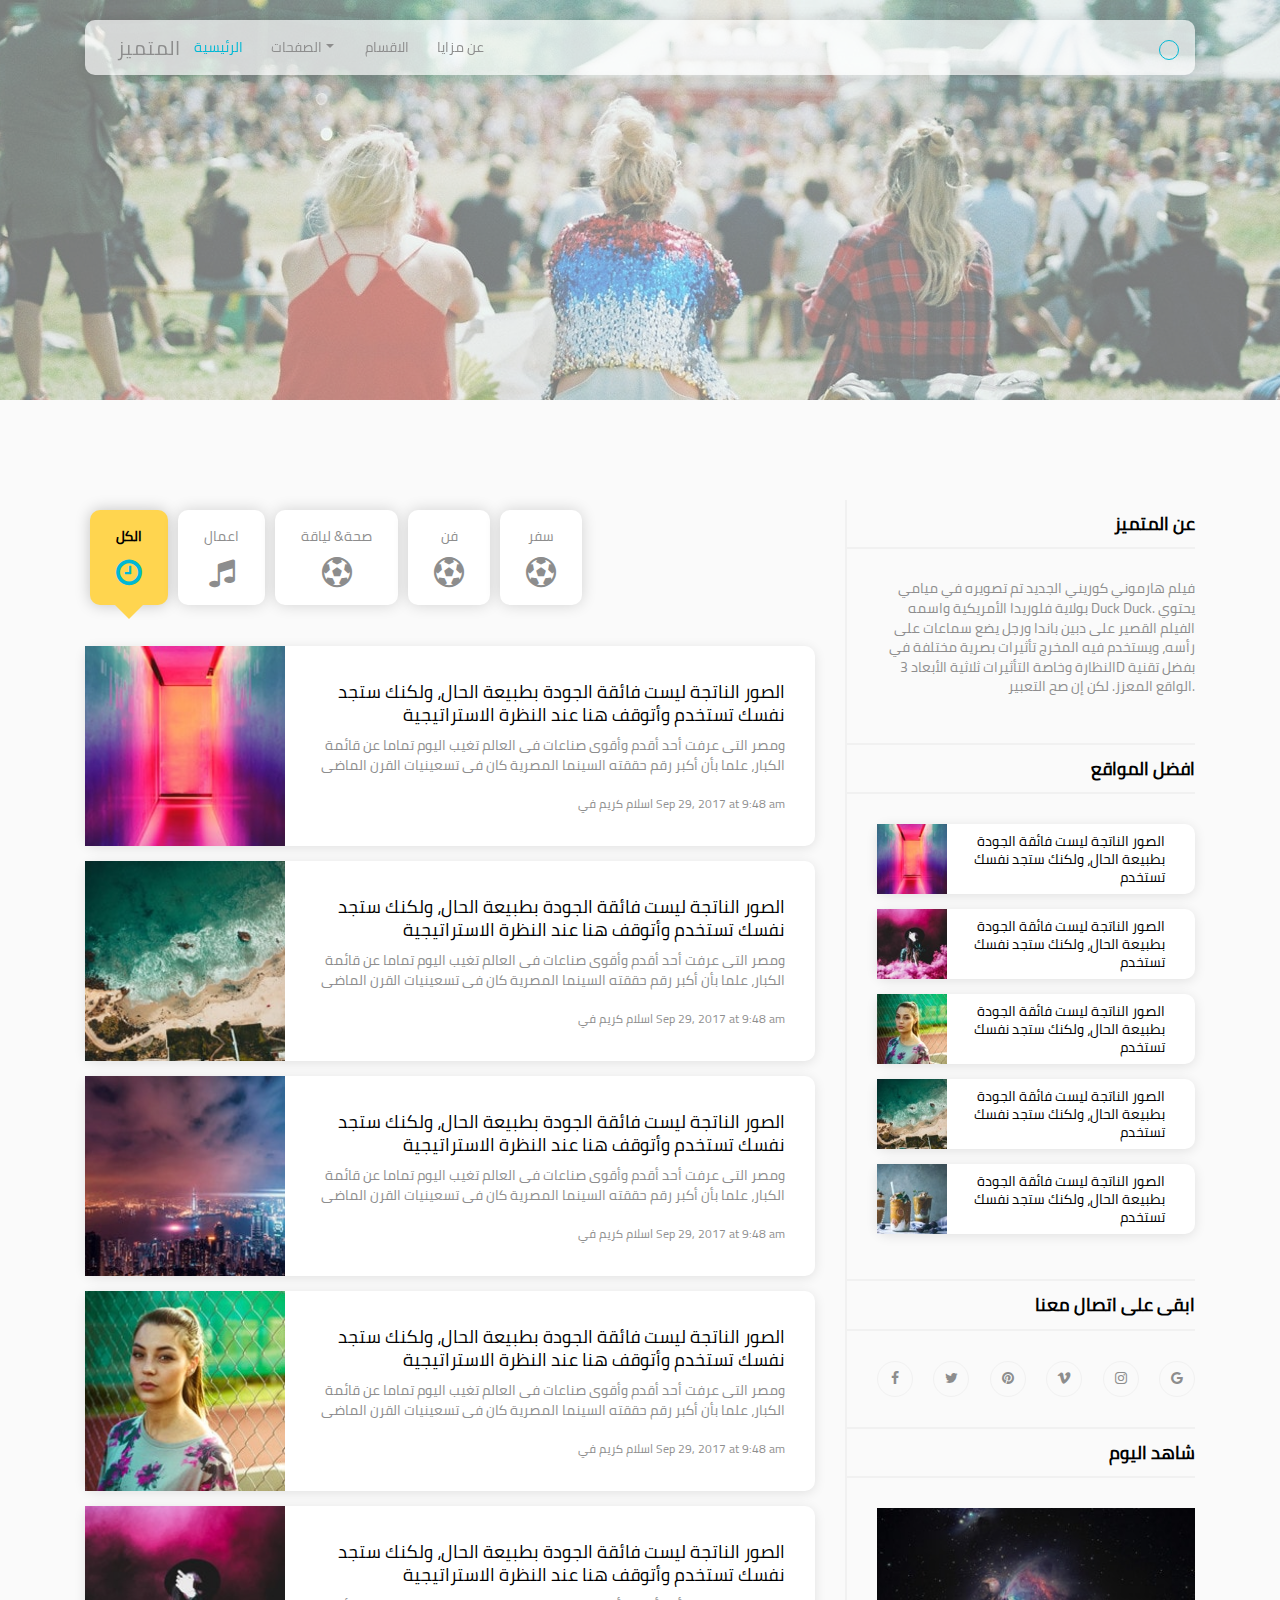
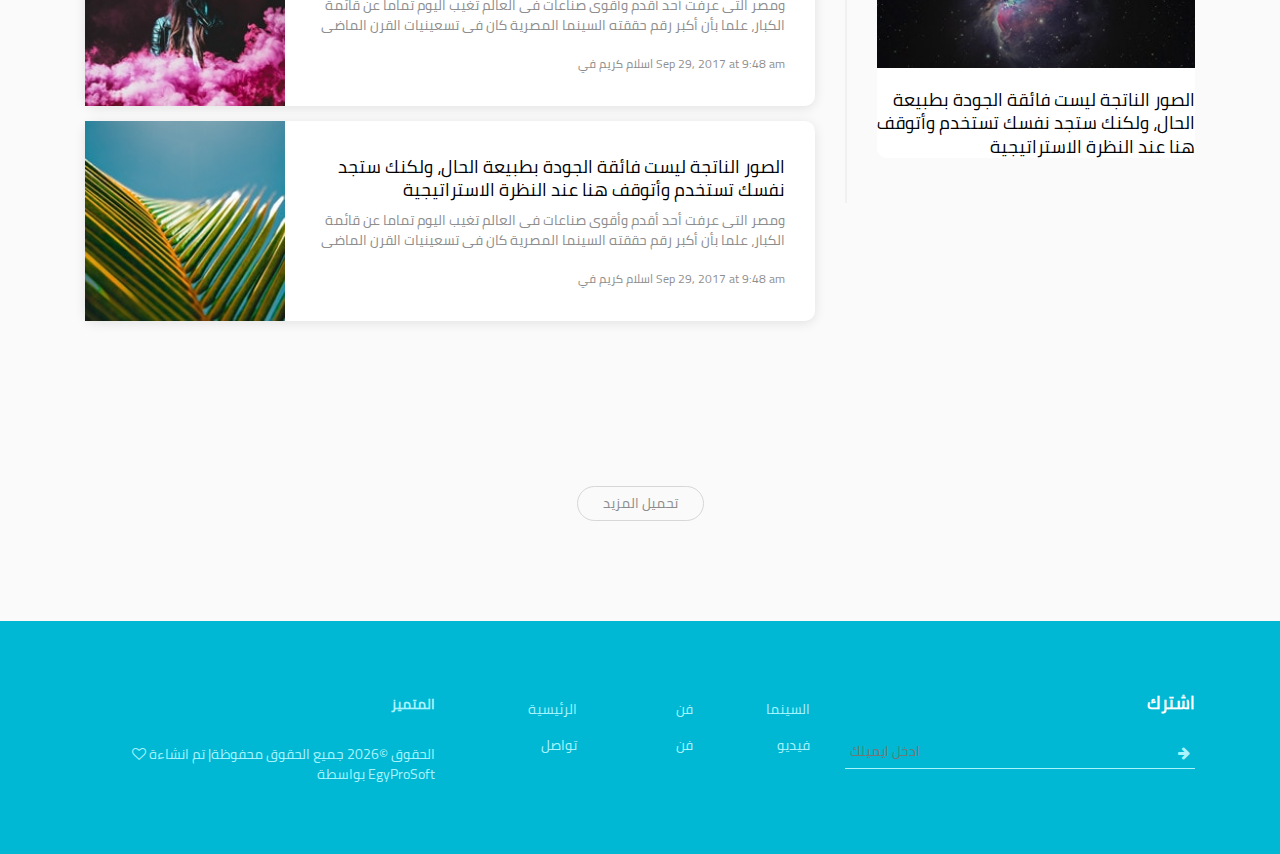
==== commit e44e1710: "upload files 3" ====
--- a/catagory.html
+++ b/catagory.html
@@ -48,23 +48,19 @@
                                     <a class="nav-link dropdown-toggle" href="#" id="navbarDropdown" role="button" data-toggle="dropdown" aria-haspopup="true" aria-expanded="false">الصفحات</a>
                                     <div class="dropdown-menu" aria-labelledby="navbarDropdown">
                                         <a class="dropdown-item" href="index.html">الرئيسية</a>
-                                        <a class="dropdown-item" href="catagory.html">الفئات</a>
+                                         
                                         <a class="dropdown-item" href="single-blog.html">صفحة المقال </a>
                                         <a class="dropdown-item" href="regular-page.html">الصفحة العادية</a>
-                                        <a class="dropdown-item" href="contact.html">تواصل معنا</a>
+                                     
                                     </div>
                                 </li>
                                 <li class="nav-item">
-                                    <a class="nav-link" href="#">الأدوات</a>
+                                     <a class="nav-link" href="catagory.html">الاقسام</a>
                                 </li>
+                             
+                                
                                 <li class="nav-item">
-                                    <a class="nav-link" href="#">لايف ستايل</a>
-                                </li>
-                                <li class="nav-item">
-                                    <a class="nav-link" href="#">فيديو</a>
-                                </li>
-                                <li class="nav-item">
-                                    <a class="nav-link" href="#">تواصل معنا</a>
+                                    <a class="nav-link" href="contact.html">عن مزايا</a>
                                 </li>
                             </ul>
                             <!-- Search Form  -->
@@ -88,34 +84,44 @@
     <!-- ********** Hero Area End ********** -->
 
     <div class="main-content-wrapper section-padding-100">
-        <div class="container">
+        <div class="container ">
             <div class="row justify-content-center">
                 <!-- ============= Post Content Area Start ============= -->
                 <div class="col-12 col-lg-8">
                     <div class="post-content-area mb-100">
                         <!-- Catagory Area -->
-                        <div class="world-catagory-area">
+                        <div class="world-catagory-area main_categories">
                             <ul class="nav nav-tabs" id="myTab" role="tablist">
-                                <li class="title">Lifestyle</li>
+                             
 
                                 <li class="nav-item">
-                                    <a class="nav-link active" id="tab1" data-toggle="tab" href="#world-tab-1" role="tab" aria-controls="world-tab-1" aria-selected="true">الكل</a>
+                                    <a class="nav-link tab-link active" id="tab1" data-toggle="tab" href="#world-tab-1" role="tab" aria-controls="world-tab-1" aria-selected="true">الكل
+                                        <i class="fa fa-clock-o" aria-hidden="true"></i>
+                                    </a>
                                 </li>
 
                                 <li class="nav-item">
-                                    <a class="nav-link" id="tab2" data-toggle="tab" href="#world-tab-2" role="tab" aria-controls="world-tab-2" aria-selected="false">اعمال</a>
+                                    <a class="nav-link tab-link" id="tab2" data-toggle="tab" href="#world-tab-2" role="tab" aria-controls="world-tab-2" aria-selected="false">اعمال
+                                        <i class="fa fa-music" aria-hidden="true"></i>
+                                    </a>
                                 </li>
 
                                 <li class="nav-item">
-                                    <a class="nav-link" id="tab3" data-toggle="tab" href="#world-tab-3" role="tab" aria-controls="world-tab-3" aria-selected="false">صحة&amp; لياقة</a>
+                                    <a class="nav-link tab-link" id="tab3" data-toggle="tab" href="#world-tab-3" role="tab" aria-controls="world-tab-3" aria-selected="false">صحة&amp; لياقة
+                                        <i class="fa fa-futbol-o" aria-hidden="true"></i>
+                                    </a>
                                 </li>
 
                                 <li class="nav-item">
-                                    <a class="nav-link" id="tab4" data-toggle="tab" href="#world-tab-4" role="tab" aria-controls="world-tab-4" aria-selected="false">فن</a>
+                                    <a class="nav-link tab-link" id="tab4" data-toggle="tab" href="#world-tab-4" role="tab" aria-controls="world-tab-4" aria-selected="false">فن
+                                        <i class="fa fa-futbol-o" aria-hidden="true"></i>
+                                    </a>
                                 </li>
 
                                 <li class="nav-item">
-                                    <a class="nav-link" id="tab5" data-toggle="tab" href="#world-tab-5" role="tab" aria-controls="world-tab-5" aria-selected="false">سفر</a>
+                                    <a class="nav-link tab-link" id="tab5" data-toggle="tab" href="#world-tab-5" role="tab" aria-controls="world-tab-5" aria-selected="false">سفر
+                                        <i class="fa fa-futbol-o" aria-hidden="true"></i>
+                                    </a>
                                 </li>
                             </ul>
 
@@ -130,7 +136,7 @@
                                         </div>
                                         <!-- Post Content -->
                                         <div class="post-content">
-                                            <a href="#" class="headline">
+                                            <a href="single-blog.html" class="headline">
                                                 <h5>الصور الناتجة ليست فائقة الجودة بطبيعة الحال، ولكنك ستجد نفسك تستخدم وأتوقف هنا عند النظرة الاستراتيجية</h5>
                                             </a>
                                             <p>ومصر التى عرفت أحد أقدم وأقوى صناعات فى العالم تغيب اليوم تماما عن قائمة الكبار، علما بأن أكبر رقم حققته السينما المصرية كان فى تسعينيات القرن الماضى</p>
@@ -149,7 +155,7 @@
                                         </div>
                                         <!-- Post Content -->
                                         <div class="post-content">
-                                            <a href="#" class="headline">
+                                            <a href="single-blog.html" class="headline">
                                                 <h5>الصور الناتجة ليست فائقة الجودة بطبيعة الحال، ولكنك ستجد نفسك تستخدم وأتوقف هنا عند النظرة الاستراتيجية</h5>
                                             </a>
                                             <p>ومصر التى عرفت أحد أقدم وأقوى صناعات فى العالم تغيب اليوم تماما عن قائمة الكبار، علما بأن أكبر رقم حققته السينما المصرية كان فى تسعينيات القرن الماضى</p>
@@ -168,7 +174,7 @@
                                         </div>
                                         <!-- Post Content -->
                                         <div class="post-content">
-                                            <a href="#" class="headline">
+                                            <a href="single-blog.html" class="headline">
                                                 <h5>الصور الناتجة ليست فائقة الجودة بطبيعة الحال، ولكنك ستجد نفسك تستخدم وأتوقف هنا عند النظرة الاستراتيجية</h5>
                                             </a>
                                             <p>ومصر التى عرفت أحد أقدم وأقوى صناعات فى العالم تغيب اليوم تماما عن قائمة الكبار، علما بأن أكبر رقم حققته السينما المصرية كان فى تسعينيات القرن الماضى</p>
@@ -187,7 +193,7 @@
                                         </div>
                                         <!-- Post Content -->
                                         <div class="post-content">
-                                            <a href="#" class="headline">
+                                            <a href="single-blog.html" class="headline">
                                                 <h5>الصور الناتجة ليست فائقة الجودة بطبيعة الحال، ولكنك ستجد نفسك تستخدم وأتوقف هنا عند النظرة الاستراتيجية</h5>
                                             </a>
                                             <p>ومصر التى عرفت أحد أقدم وأقوى صناعات فى العالم تغيب اليوم تماما عن قائمة الكبار، علما بأن أكبر رقم حققته السينما المصرية كان فى تسعينيات القرن الماضى</p>
@@ -206,7 +212,7 @@
                                         </div>
                                         <!-- Post Content -->
                                         <div class="post-content">
-                                            <a href="#" class="headline">
+                                            <a href="single-blog.html" class="headline">
                                                 <h5>الصور الناتجة ليست فائقة الجودة بطبيعة الحال، ولكنك ستجد نفسك تستخدم وأتوقف هنا عند النظرة الاستراتيجية</h5>
                                             </a>
                                             <p>ومصر التى عرفت أحد أقدم وأقوى صناعات فى العالم تغيب اليوم تماما عن قائمة الكبار، علما بأن أكبر رقم حققته السينما المصرية كان فى تسعينيات القرن الماضى</p>
@@ -225,7 +231,7 @@
                                         </div>
                                         <!-- Post Content -->
                                         <div class="post-content">
-                                            <a href="#" class="headline">
+                                            <a href="single-blog.html" class="headline">
                                                 <h5>الصور الناتجة ليست فائقة الجودة بطبيعة الحال، ولكنك ستجد نفسك تستخدم وأتوقف هنا عند النظرة الاستراتيجية</h5>
                                             </a>
                                             <p>ومصر التى عرفت أحد أقدم وأقوى صناعات فى العالم تغيب اليوم تماما عن قائمة الكبار، علما بأن أكبر رقم حققته السينما المصرية كان فى تسعينيات القرن الماضى</p>
@@ -246,7 +252,7 @@
                                         </div>
                                         <!-- Post Content -->
                                         <div class="post-content">
-                                            <a href="#" class="headline">
+                                            <a href="single-blog.html" class="headline">
                                                 <h5>الصور الناتجة ليست فائقة الجودة بطبيعة الحال، ولكنك ستجد نفسك تستخدم وأتوقف هنا عند النظرة الاستراتيجية</h5>
                                             </a>
                                             <p>ومصر التى عرفت أحد أقدم وأقوى صناعات فى العالم تغيب اليوم تماما عن قائمة الكبار، علما بأن أكبر رقم حققته السينما المصرية كان فى تسعينيات القرن الماضى</p>
@@ -265,7 +271,7 @@
                                         </div>
                                         <!-- Post Content -->
                                         <div class="post-content">
-                                            <a href="#" class="headline">
+                                            <a href="single-blog.html" class="headline">
                                                 <h5>الصور الناتجة ليست فائقة الجودة بطبيعة الحال، ولكنك ستجد نفسك تستخدم وأتوقف هنا عند النظرة الاستراتيجية</h5>
                                             </a>
                                             <p>ومصر التى عرفت أحد أقدم وأقوى صناعات فى العالم تغيب اليوم تماما عن قائمة الكبار، علما بأن أكبر رقم حققته السينما المصرية كان فى تسعينيات القرن الماضى</p>
@@ -284,7 +290,7 @@
                                         </div>
                                         <!-- Post Content -->
                                         <div class="post-content">
-                                            <a href="#" class="headline">
+                                            <a href="single-blog.html" class="headline">
                                                 <h5>الصور الناتجة ليست فائقة الجودة بطبيعة الحال، ولكنك ستجد نفسك تستخدم وأتوقف هنا عند النظرة الاستراتيجية</h5>
                                             </a>
                                             <p>ومصر التى عرفت أحد أقدم وأقوى صناعات فى العالم تغيب اليوم تماما عن قائمة الكبار، علما بأن أكبر رقم حققته السينما المصرية كان فى تسعينيات القرن الماضى</p>
@@ -303,7 +309,7 @@
                                         </div>
                                         <!-- Post Content -->
                                         <div class="post-content">
-                                            <a href="#" class="headline">
+                                            <a href="single-blog.html" class="headline">
                                                 <h5>الصور الناتجة ليست فائقة الجودة بطبيعة الحال، ولكنك ستجد نفسك تستخدم وأتوقف هنا عند النظرة الاستراتيجية</h5>
                                             </a>
                                             <p>ومصر التى عرفت أحد أقدم وأقوى صناعات فى العالم تغيب اليوم تماما عن قائمة الكبار، علما بأن أكبر رقم حققته السينما المصرية كان فى تسعينيات القرن الماضى</p>
@@ -322,7 +328,7 @@
                                         </div>
                                         <!-- Post Content -->
                                         <div class="post-content">
-                                            <a href="#" class="headline">
+                                            <a href="single-blog.html" class="headline">
                                                 <h5>الصور الناتجة ليست فائقة الجودة بطبيعة الحال، ولكنك ستجد نفسك تستخدم وأتوقف هنا عند النظرة الاستراتيجية</h5>
                                             </a>
                                             <p>ومصر التى عرفت أحد أقدم وأقوى صناعات فى العالم تغيب اليوم تماما عن قائمة الكبار، علما بأن أكبر رقم حققته السينما المصرية كان فى تسعينيات القرن الماضى</p>
@@ -341,7 +347,7 @@
                                         </div>
                                         <!-- Post Content -->
                                         <div class="post-content">
-                                            <a href="#" class="headline">
+                                            <a href="single-blog.html" class="headline">
                                                 <h5>الصور الناتجة ليست فائقة الجودة بطبيعة الحال، ولكنك ستجد نفسك تستخدم وأتوقف هنا عند النظرة الاستراتيجية</h5>
                                             </a>
                                             <p>ومصر التى عرفت أحد أقدم وأقوى صناعات فى العالم تغيب اليوم تماما عن قائمة الكبار، علما بأن أكبر رقم حققته السينما المصرية كان فى تسعينيات القرن الماضى</p>
@@ -362,7 +368,7 @@
                                         </div>
                                         <!-- Post Content -->
                                         <div class="post-content">
-                                            <a href="#" class="headline">
+                                            <a href="single-blog.html" class="headline">
                                                 <h5>الصور الناتجة ليست فائقة الجودة بطبيعة الحال، ولكنك ستجد نفسك تستخدم وأتوقف هنا عند النظرة الاستراتيجية</h5>
                                             </a>
                                             <p>ومصر التى عرفت أحد أقدم وأقوى صناعات فى العالم تغيب اليوم تماما عن قائمة الكبار، علما بأن أكبر رقم حققته السينما المصرية كان فى تسعينيات القرن الماضى</p>
@@ -381,7 +387,7 @@
                                         </div>
                                         <!-- Post Content -->
                                         <div class="post-content">
-                                            <a href="#" class="headline">
+                                            <a href="single-blog.html" class="headline">
                                                 <h5>الصور الناتجة ليست فائقة الجودة بطبيعة الحال، ولكنك ستجد نفسك تستخدم وأتوقف هنا عند النظرة الاستراتيجية</h5>
                                             </a>
                                             <p>ومصر التى عرفت أحد أقدم وأقوى صناعات فى العالم تغيب اليوم تماما عن قائمة الكبار، علما بأن أكبر رقم حققته السينما المصرية كان فى تسعينيات القرن الماضى</p>
@@ -400,7 +406,7 @@
                                         </div>
                                         <!-- Post Content -->
                                         <div class="post-content">
-                                            <a href="#" class="headline">
+                                            <a href="single-blog.html" class="headline">
                                                 <h5>الصور الناتجة ليست فائقة الجودة بطبيعة الحال، ولكنك ستجد نفسك تستخدم وأتوقف هنا عند النظرة الاستراتيجية</h5>
                                             </a>
                                             <p>ومصر التى عرفت أحد أقدم وأقوى صناعات فى العالم تغيب اليوم تماما عن قائمة الكبار، علما بأن أكبر رقم حققته السينما المصرية كان فى تسعينيات القرن الماضى</p>
@@ -419,7 +425,7 @@
                                         </div>
                                         <!-- Post Content -->
                                         <div class="post-content">
-                                            <a href="#" class="headline">
+                                            <a href="single-blog.html" class="headline">
                                                 <h5>الصور الناتجة ليست فائقة الجودة بطبيعة الحال، ولكنك ستجد نفسك تستخدم وأتوقف هنا عند النظرة الاستراتيجية</h5>
                                             </a>
                                             <p>ومصر التى عرفت أحد أقدم وأقوى صناعات فى العالم تغيب اليوم تماما عن قائمة الكبار، علما بأن أكبر رقم حققته السينما المصرية كان فى تسعينيات القرن الماضى</p>
@@ -438,7 +444,7 @@
                                         </div>
                                         <!-- Post Content -->
                                         <div class="post-content">
-                                            <a href="#" class="headline">
+                                            <a href="single-blog.html" class="headline">
                                                 <h5>الصور الناتجة ليست فائقة الجودة بطبيعة الحال، ولكنك ستجد نفسك تستخدم وأتوقف هنا عند النظرة الاستراتيجية</h5>
                                             </a>
                                             <p>ومصر التى عرفت أحد أقدم وأقوى صناعات فى العالم تغيب اليوم تماما عن قائمة الكبار، علما بأن أكبر رقم حققته السينما المصرية كان فى تسعينيات القرن الماضى</p>
@@ -457,7 +463,7 @@
                                         </div>
                                         <!-- Post Content -->
                                         <div class="post-content">
-                                            <a href="#" class="headline">
+                                            <a href="single-blog.html" class="headline">
                                                 <h5>الصور الناتجة ليست فائقة الجودة بطبيعة الحال، ولكنك ستجد نفسك تستخدم وأتوقف هنا عند النظرة الاستراتيجية</h5>
                                             </a>
                                             <p>ومصر التى عرفت أحد أقدم وأقوى صناعات فى العالم تغيب اليوم تماما عن قائمة الكبار، علما بأن أكبر رقم حققته السينما المصرية كان فى تسعينيات القرن الماضى</p>
@@ -478,7 +484,7 @@
                                         </div>
                                         <!-- Post Content -->
                                         <div class="post-content">
-                                            <a href="#" class="headline">
+                                            <a href="single-blog.html" class="headline">
                                                 <h5>الصور الناتجة ليست فائقة الجودة بطبيعة الحال، ولكنك ستجد نفسك تستخدم وأتوقف هنا عند النظرة الاستراتيجية</h5>
                                             </a>
                                             <p>ومصر التى عرفت أحد أقدم وأقوى صناعات فى العالم تغيب اليوم تماما عن قائمة الكبار، علما بأن أكبر رقم حققته السينما المصرية كان فى تسعينيات القرن الماضى</p>
@@ -497,7 +503,7 @@
                                         </div>
                                         <!-- Post Content -->
                                         <div class="post-content">
-                                            <a href="#" class="headline">
+                                            <a href="single-blog.html" class="headline">
                                                 <h5>الصور الناتجة ليست فائقة الجودة بطبيعة الحال، ولكنك ستجد نفسك تستخدم وأتوقف هنا عند النظرة الاستراتيجية</h5>
                                             </a>
                                             <p>ومصر التى عرفت أحد أقدم وأقوى صناعات فى العالم تغيب اليوم تماما عن قائمة الكبار، علما بأن أكبر رقم حققته السينما المصرية كان فى تسعينيات القرن الماضى</p>
@@ -516,7 +522,7 @@
                                         </div>
                                         <!-- Post Content -->
                                         <div class="post-content">
-                                            <a href="#" class="headline">
+                                            <a href="single-blog.html" class="headline">
                                                 <h5>الصور الناتجة ليست فائقة الجودة بطبيعة الحال، ولكنك ستجد نفسك تستخدم وأتوقف هنا عند النظرة الاستراتيجية</h5>
                                             </a>
                                             <p>ومصر التى عرفت أحد أقدم وأقوى صناعات فى العالم تغيب اليوم تماما عن قائمة الكبار، علما بأن أكبر رقم حققته السينما المصرية كان فى تسعينيات القرن الماضى</p>
@@ -535,7 +541,7 @@
                                         </div>
                                         <!-- Post Content -->
                                         <div class="post-content">
-                                            <a href="#" class="headline">
+                                            <a href="single-blog.html" class="headline">
                                                 <h5>الصور الناتجة ليست فائقة الجودة بطبيعة الحال، ولكنك ستجد نفسك تستخدم وأتوقف هنا عند النظرة الاستراتيجية</h5>
                                             </a>
                                             <p>ومصر التى عرفت أحد أقدم وأقوى صناعات فى العالم تغيب اليوم تماما عن قائمة الكبار، علما بأن أكبر رقم حققته السينما المصرية كان فى تسعينيات القرن الماضى</p>
@@ -554,7 +560,7 @@
                                         </div>
                                         <!-- Post Content -->
                                         <div class="post-content">
-                                            <a href="#" class="headline">
+                                            <a href="single-blog.html" class="headline">
                                                 <h5>الصور الناتجة ليست فائقة الجودة بطبيعة الحال، ولكنك ستجد نفسك تستخدم وأتوقف هنا عند النظرة الاستراتيجية</h5>
                                             </a>
                                             <p>ومصر التى عرفت أحد أقدم وأقوى صناعات فى العالم تغيب اليوم تماما عن قائمة الكبار، علما بأن أكبر رقم حققته السينما المصرية كان فى تسعينيات القرن الماضى</p>
@@ -573,7 +579,7 @@
                                         </div>
                                         <!-- Post Content -->
                                         <div class="post-content">
-                                            <a href="#" class="headline">
+                                            <a href="single-blog.html" class="headline">
                                                 <h5>الصور الناتجة ليست فائقة الجودة بطبيعة الحال، ولكنك ستجد نفسك تستخدم وأتوقف هنا عند النظرة الاستراتيجية</h5>
                                             </a>
                                             <p>ومصر التى عرفت أحد أقدم وأقوى صناعات فى العالم تغيب اليوم تماما عن قائمة الكبار، علما بأن أكبر رقم حققته السينما المصرية كان فى تسعينيات القرن الماضى</p>
@@ -594,7 +600,7 @@
                                         </div>
                                         <!-- Post Content -->
                                         <div class="post-content">
-                                            <a href="#" class="headline">
+                                            <a href="single-blog.html" class="headline">
                                                 <h5>الصور الناتجة ليست فائقة الجودة بطبيعة الحال، ولكنك ستجد نفسك تستخدم وأتوقف هنا عند النظرة الاستراتيجية</h5>
                                             </a>
                                             <p>ومصر التى عرفت أحد أقدم وأقوى صناعات فى العالم تغيب اليوم تماما عن قائمة الكبار، علما بأن أكبر رقم حققته السينما المصرية كان فى تسعينيات القرن الماضى</p>
@@ -613,7 +619,7 @@
                                         </div>
                                         <!-- Post Content -->
                                         <div class="post-content">
-                                            <a href="#" class="headline">
+                                            <a href="single-blog.html" class="headline">
                                                 <h5>الصور الناتجة ليست فائقة الجودة بطبيعة الحال، ولكنك ستجد نفسك تستخدم وأتوقف هنا عند النظرة الاستراتيجية</h5>
                                             </a>
                                             <p>ومصر التى عرفت أحد أقدم وأقوى صناعات فى العالم تغيب اليوم تماما عن قائمة الكبار، علما بأن أكبر رقم حققته السينما المصرية كان فى تسعينيات القرن الماضى</p>
@@ -632,7 +638,7 @@
                                         </div>
                                         <!-- Post Content -->
                                         <div class="post-content">
-                                            <a href="#" class="headline">
+                                            <a href="single-blog.html" class="headline">
                                                 <h5>الصور الناتجة ليست فائقة الجودة بطبيعة الحال، ولكنك ستجد نفسك تستخدم وأتوقف هنا عند النظرة الاستراتيجية</h5>
                                             </a>
                                             <p>ومصر التى عرفت أحد أقدم وأقوى صناعات فى العالم تغيب اليوم تماما عن قائمة الكبار، علما بأن أكبر رقم حققته السينما المصرية كان فى تسعينيات القرن الماضى</p>
@@ -651,7 +657,7 @@
                                         </div>
                                         <!-- Post Content -->
                                         <div class="post-content">
-                                            <a href="#" class="headline">
+                                            <a href="single-blog.html" class="headline">
                                                 <h5>الصور الناتجة ليست فائقة الجودة بطبيعة الحال، ولكنك ستجد نفسك تستخدم وأتوقف هنا عند النظرة الاستراتيجية</h5>
                                             </a>
                                             <p>ومصر التى عرفت أحد أقدم وأقوى صناعات فى العالم تغيب اليوم تماما عن قائمة الكبار، علما بأن أكبر رقم حققته السينما المصرية كان فى تسعينيات القرن الماضى</p>
@@ -670,7 +676,7 @@
                                         </div>
                                         <!-- Post Content -->
                                         <div class="post-content">
-                                            <a href="#" class="headline">
+                                            <a href="single-blog.html" class="headline">
                                                 <h5>الصور الناتجة ليست فائقة الجودة بطبيعة الحال، ولكنك ستجد نفسك تستخدم وأتوقف هنا عند النظرة الاستراتيجية</h5>
                                             </a>
                                             <p>ومصر التى عرفت أحد أقدم وأقوى صناعات فى العالم تغيب اليوم تماما عن قائمة الكبار، علما بأن أكبر رقم حققته السينما المصرية كان فى تسعينيات القرن الماضى</p>
@@ -689,7 +695,7 @@
                                         </div>
                                         <!-- Post Content -->
                                         <div class="post-content">
-                                            <a href="#" class="headline">
+                                            <a href="single-blog.html" class="headline">
                                                 <h5>الصور الناتجة ليست فائقة الجودة بطبيعة الحال، ولكنك ستجد نفسك تستخدم وأتوقف هنا عند النظرة الاستراتيجية</h5>
                                             </a>
                                             <p>ومصر التى عرفت أحد أقدم وأقوى صناعات فى العالم تغيب اليوم تماما عن قائمة الكبار، علما بأن أكبر رقم حققته السينما المصرية كان فى تسعينيات القرن الماضى</p>
@@ -727,7 +733,7 @@
                                     </div>
                                     <!-- Post Content -->
                                     <div class="post-content">
-                                        <a href="#" class="headline">
+                                        <a href="single-blog.html" class="headline">
                                             <h5 class="mb-0">الصور الناتجة ليست فائقة الجودة بطبيعة الحال، ولكنك ستجد نفسك تستخدم</h5>
                                         </a>
                                     </div>
@@ -740,7 +746,7 @@
                                     </div>
                                     <!-- Post Content -->
                                     <div class="post-content">
-                                        <a href="#" class="headline">
+                                        <a href="single-blog.html" class="headline">
                                             <h5 class="mb-0">الصور الناتجة ليست فائقة الجودة بطبيعة الحال، ولكنك ستجد نفسك تستخدم</h5>
                                         </a>
                                     </div>
@@ -753,7 +759,7 @@
                                     </div>
                                     <!-- Post Content -->
                                     <div class="post-content">
-                                        <a href="#" class="headline">
+                                        <a href="single-blog.html" class="headline">
                                             <h5 class="mb-0">الصور الناتجة ليست فائقة الجودة بطبيعة الحال، ولكنك ستجد نفسك تستخدم</h5>
                                         </a>
                                     </div>
@@ -766,7 +772,7 @@
                                     </div>
                                     <!-- Post Content -->
                                     <div class="post-content">
-                                        <a href="#" class="headline">
+                                        <a href="single-blog.html" class="headline">
                                             <h5 class="mb-0">الصور الناتجة ليست فائقة الجودة بطبيعة الحال، ولكنك ستجد نفسك تستخدم</h5>
                                         </a>
                                     </div>
@@ -779,7 +785,7 @@
                                     </div>
                                     <!-- Post Content -->
                                     <div class="post-content">
-                                        <a href="#" class="headline">
+                                        <a href="single-blog.html" class="headline">
                                             <h5 class="mb-0">الصور الناتجة ليست فائقة الجودة بطبيعة الحال، ولكنك ستجد نفسك تستخدم</h5>
                                         </a>
                                     </div>
--- a/scss/style.css
+++ b/scss/style.css
@@ -1,21 +1,53 @@
-@import url("https://fonts.googleapis.com/css?family=Ubuntu:300,400,500,700|Work+Sans:300,400,500,600,700");
+@import url("https://fonts.googleapis.com../css?family=Ubuntu:300,400,500,700|Work+Sans:300,400,500,600,700");
 /* :: Import All CSS */
-@import url(/css/bootstrap.min.css);
-@import url(/css/animate.css);
-@import url(/css/owl.carousel.css);
-@import url(/css/magnific-popup.css);
-@import url(/css/font-awesome.min.css);
-@import url(/css/themify-icons.css);
+@import url(../css/bootstrap.min.css);
+@import url(../css/animate.css);
+@import url(../css/owl.carousel.css);
+@import url(../css/magnific-popup.css);
+@import url(../css/font-awesome.min.css);
+@import url(../css/themify-icons.css);
 /* :: Base CSS */
 @font-face {
   font-family: cairo;
   src: url(../fonts/Cairo/Cairo-Regular.ttf);
 }
 
+.dropdown-menu {
+  padding: 15px 15px 30px 15px;
+  background: rgba(255, 255, 255, 0.8);
+  -webkit-box-shadow: 0 0 15px 0 rgba(0, 0, 0, 0.12);
+  box-shadow: 0 0 15px 0 rgba(0, 0, 0, 0.12);
+  border-radius: 10px;
+}
+
+.dropdown-toggle::after {
+  margin: 0 .255em;
+}
+
+.navbar-toggler {
+  outline: none !important;
+  padding: 0;
+  font-size: 1.25rem;
+  line-height: 1;
+  background-color: #fbde82;
+  border: 1px solid transparent;
+  border-radius: .25rem;
+  border-radius: 50%;
+  padding: 4px;
+  -webkit-box-shadow: 0 0 15px 0 rgba(0, 0, 0, 0.15);
+          box-shadow: 0 0 15px 0 rgba(0, 0, 0, 0.15);
+}
+
 * {
   margin: 0;
   padding: 0;
+  -webkit-transition: all .2s ease-in-out;
+  transition: all .2s ease-in-out;
   font-family: cairo, "Ubuntu", sans-serif;
+}
+
+body {
+  background: #fafafa;
 }
 
 body, .ubuntu-fonts {
@@ -53,7 +85,7 @@
   outline: none;
   font-size: 14px;
   font-weight: 400;
-  color: #0000ff;
+  color: #FFD54F;
 }
 
 #preloader {
@@ -265,7 +297,7 @@
 }
 
 #scrollUp {
-  background-color: #232323;
+  background-color: #00B8D4;
   border-radius: 50%;
   bottom: 60px;
   right: 60px;
@@ -282,21 +314,15 @@
 }
 
 #scrollUp:hover {
-  background-color: #0000ff;
-}
-
-@media only screen and (min-width: 768px) and (max-width: 991px) {
-  #scrollUp {
-    bottom: 30px;
-    right: 30px;
-  }
-}
-
-@media only screen and (max-width: 767px) {
-  #scrollUp {
-    bottom: 30px;
-    right: 30px;
-  }
+  background-color: #FFD54F;
+}
+
+.main-slider .owl-item {
+  background: rgba(255, 255, 255, 0.75);
+  padding: 15px;
+  border-radius: 10px;
+  -webkit-box-shadow: inset 0 0 15px 0 rgba(0, 0, 0, 0.13);
+          box-shadow: inset 0 0 15px 0 rgba(0, 0, 0, 0.13);
 }
 
 .section-padding-100 {
@@ -348,7 +374,24 @@
   width: 100%;
   height: 100%;
   content: '';
-  background-color: rgba(0, 0, 0, 0.7);
+  background-color: rgba(255, 255, 255, 0.46);
+}
+
+.big-slider {
+  position: relative;
+}
+
+.big-slider::before {
+  position: absolute;
+  z-index: 5;
+  bottom: -3px;
+  right: 0;
+  width: 80%;
+  height: 100%;
+  content: '';
+  background-image: url(../img/bg-down.svg);
+  background-repeat: no-repeat;
+  background-position: bottom;
 }
 
 .world-btn {
@@ -365,8 +408,8 @@
 }
 
 .world-btn:hover, .world-btn:focus {
-  border-color: #0000ff;
-  background-color: #0000ff;
+  border-color: #FFD54F;
+  background-color: #FFD54F;
   color: #ffffff;
 }
 
@@ -384,11 +427,13 @@
 }
 
 .header-area .navbar {
-  border-bottom: 1px solid;
-  border-color: #ffffff;
   -webkit-transition-duration: 500ms;
-  transition-duration: 500ms;
+          transition-duration: 500ms;
   height: 55px;
+  background: rgba(255, 255, 255, 0.67);
+  -webkit-box-shadow: 0 0 15px 0 rgba(0, 0, 0, 0.12);
+          box-shadow: 0 0 15px 0 rgba(0, 0, 0, 0.12);
+  border-radius: 10px;
 }
 
 .header-area .navbar .navbar-nav {
@@ -405,11 +450,11 @@
 }
 
 .header-area .navbar .navbar-nav .nav-item.active .nav-link {
-  color: #3683d2;
+  color: #00B8D4;
 }
 
 .header-area.sticky {
-  background-color: #f7f6ff;
+  background-color: rgba(255, 255, 255, 0.9);
   margin-top: 0;
   -webkit-box-shadow: 0 5px 15px rgba(0, 0, 0, 0.15);
           box-shadow: 0 5px 15px rgba(0, 0, 0, 0.15);
@@ -417,37 +462,110 @@
 
 .header-area.sticky .navbar {
   border-color: #ecebf7;
-}
-
-@media only screen and (min-width: 992px) and (max-width: 1199px) {
-  .header-area .navbar .navbar-nav .nav-link {
-    padding: 0.5em;
-  }
-}
-
-@media only screen and (min-width: 992px) and (max-width: 1199px) {
-  .header-area .navbar .navbar-nav {
-    margin-right: 30px;
-  }
+  background: none;
+  -webkit-box-shadow: none;
+          box-shadow: none;
+  border-radius: 10px;
+}
+
+.caption-container {
+  height: 100%;
+  display: -webkit-box;
+  display: -ms-flexbox;
+  display: flex;
+  -webkit-box-align: center;
+      -ms-flex-align: center;
+          align-items: center;
+}
+
+.caption-container .caption {
+  background: rgba(255, 255, 255, 0.78);
+  width: 61%;
+  padding: 20px;
+  -webkit-box-shadow: 0 0 30px 0 rgba(0, 0, 0, 0.21);
+          box-shadow: 0 0 30px 0 rgba(0, 0, 0, 0.21);
+  border-radius: 10px;
+}
+
+.caption-container .caption h2 {
+  color: #FFD54F;
+}
+
+.main_categories .nav-tabs {
+  border-bottom: 2px solid transparent !important;
+}
+
+.main_categories .nav-tabs .dropdown-menu .nav-link {
+  background: none;
+}
+
+.main_categories .nav-item .tab-link {
+  -webkit-transition: all .3s ease-in-out;
+  transition: all .3s ease-in-out;
+  background: #fff;
+  -webkit-box-shadow: 0 0 15px 0 rgba(0, 0, 0, 0.16);
+          box-shadow: 0 0 15px 0 rgba(0, 0, 0, 0.16);
+  padding: 15px 25px !important;
+  border-radius: 10px;
+  margin: 0 5px;
+  height: 95px;
+  display: -webkit-box;
+  display: -ms-flexbox;
+  display: flex;
+  -webkit-box-orient: vertical;
+  -webkit-box-direction: normal;
+      -ms-flex-direction: column;
+          flex-direction: column;
+  -webkit-box-align: center;
+      -ms-flex-align: center;
+          align-items: center;
+  -webkit-box-pack: center;
+      -ms-flex-pack: center;
+          justify-content: center;
+}
+
+.main_categories .nav-item .tab-link i {
+  font-size: 30px;
+  margin: auto;
+  display: -webkit-box;
+  display: -ms-flexbox;
+  display: flex;
+  -webkit-box-pack: center;
+      -ms-flex-pack: center;
+          justify-content: center;
+  margin-top: 10px;
+}
+
+.main_categories .nav-item .active {
+  position: relative;
+  background: #FFD54F;
+  -webkit-box-shadow: 0 0 15px 0 rgba(0, 0, 0, 0.22);
+          box-shadow: 0 0 15px 0 rgba(0, 0, 0, 0.22);
+  font-weight: 600;
+}
+
+.main_categories .nav-item .active i {
+  color: #00B8D4;
+}
+
+.main_categories .nav-item .active:after {
+  z-index: -1;
+  position: absolute;
+  top: 100%;
+  left: 50% !important;
+  -webkit-transform: translateX(-50%);
+          transform: translateX(-50%);
+  content: '';
+  width: 20px !important;
+  height: 20px !important;
+  border-top: solid 15px #FFD54F;
+  border-left: solid 15px transparent;
+  border-right: solid 15px transparent;
 }
 
 .navbar-toggler-icon {
   background-image: url("data:image/svg+xml;charset=utf8,%3Csvg viewBox='0 0 30 30' xmlns='http://www.w3.org/2000/svg'%3E%3Cpath stroke='rgba(255, 255, 255, 1)' stroke-width='2' stroke-linecap='round' stroke-miterlimit='10' d='M4 7h22M4 15h22M4 23h22'/%3E%3C/svg%3E");
   cursor: pointer;
-}
-
-@media only screen and (min-width: 768px) and (max-width: 991px) {
-  #worldNav {
-    background-color: #000000;
-    padding: 30px;
-  }
-}
-
-@media only screen and (max-width: 767px) {
-  #worldNav {
-    background-color: #000000;
-    padding: 15px 15px 30px 15px;
-  }
 }
 
 .dropdown-menu {
@@ -512,29 +630,27 @@
   color: #8d8d8d;
 }
 
+.hero-area .hero-post-slide .center {
+  background: #FFD54F;
+  opacity: .7;
+}
+
+.hero-area .hero-post-slide .center * {
+  -webkit-transition: all .3s ease-in-out;
+  transition: all .3s ease-in-out;
+}
+
 .hero-area .hero-post-slide .center .single-slide .post-number p {
   border: 5px solid;
-  border-top-color: #0000ff;
-  border-bottom-color: #0000ff;
+  border-top-color: #00B8D4;
+  border-bottom-color: #00B8D4;
   border-left-color: #8d8d8d;
-  border-right-color: #0000ff;
+  border-right-color: #00B8D4;
 }
 
 .hero-area .hero-post-slide .center .single-slide .post-title a {
-  color: #ffffff;
+  color: #4e4c48;
   font-weight: 700;
-}
-
-@media only screen and (min-width: 768px) and (max-width: 991px) {
-  .hero-area .hero-slides .single-hero-slide {
-    height: 450px;
-  }
-}
-
-@media only screen and (max-width: 767px) {
-  .hero-area .hero-slides .single-hero-slide {
-    height: 400px;
-  }
 }
 
 /* Blog Content Area CSS */
@@ -569,18 +685,6 @@
   border: 1px solid transparent;
 }
 
-.world-catagory-area .nav-tabs .nav-link.active:after {
-  position: absolute;
-  left: 15px;
-  bottom: -17px;
-  content: '';
-  background-color: #0000ff;
-  width: calc(100% - 30px);
-  height: 2px;
-  -webkit-box-shadow: 0 2px 10px rgba(0, 0, 0, 0.15);
-          box-shadow: 0 2px 10px rgba(0, 0, 0, 0.15);
-}
-
 .world-catagory-area .nav-tabs .nav-item.show .nav-link {
   border: 1px solid transparent;
 }
@@ -597,50 +701,20 @@
   padding-top: 30px;
 }
 
-@media only screen and (min-width: 992px) and (max-width: 1199px) {
-  .world-catagory-area .nav-tabs .nav-link.active:after {
-    width: calc(100% - 10px);
-    left: 5px;
-  }
-}
-
-@media only screen and (min-width: 768px) and (max-width: 991px) {
-  .world-catagory-area .nav-tabs .nav-link.active:after {
-    width: calc(100% - 10px);
-    left: 5px;
-  }
-}
-
-@media only screen and (max-width: 767px) {
-  .world-catagory-area .nav-tabs .nav-link.active:after {
-    display: none;
-  }
-}
-
-@media only screen and (min-width: 992px) and (max-width: 1199px) {
-  .world-catagory-area .nav-tabs .nav-link {
-    padding: 0 5px;
-  }
-}
-
-@media only screen and (min-width: 768px) and (max-width: 991px) {
-  .world-catagory-area .nav-tabs .nav-link {
-    padding: 0 5px;
-  }
-}
-
-@media only screen and (max-width: 767px) {
-  .world-catagory-area .nav-tabs .nav-link {
-    padding: 0 5px;
-  }
+.owl-stage .single-blog-post {
+  margin-left: 10px;
+  overflow: hidden;
 }
 
 .single-blog-post {
   position: relative;
   z-index: 1;
-  -webkit-box-shadow: 0 2px 8px rgba(0, 0, 0, 0.15);
-          box-shadow: 0 2px 8px rgba(0, 0, 0, 0.15);
+  -webkit-box-shadow: 0 2px 12px rgba(0, 0, 0, 0.1);
+          box-shadow: 0 2px 12px rgba(0, 0, 0, 0.1);
   margin-bottom: 5px;
+  background: #fff;
+  border-radius: 10px;
+  margin-bottom: 15px !important;
 }
 
 .single-blog-post .post-thumbnail {
@@ -663,17 +737,20 @@
   padding: 0 10px;
   display: inline-block;
   height: 20px;
-  background-color: #ffffff;
+  background-color: #00B8D4;
   text-transform: uppercase;
   font-size: 10px;
-  color: #0000ff;
+  color: #fff;
   font-weight: 500;
   line-height: 20px;
   letter-spacing: 0.75px;
+  -webkit-box-shadow: 0 0 10px 0 rgba(0, 0, 0, 0.36);
+          box-shadow: 0 0 10px 0 rgba(0, 0, 0, 0.36);
+  border-radius: 5px;
 }
 
 .single-blog-post .post-thumbnail .post-cta a:hover, .single-blog-post .post-thumbnail .post-cta a:focus {
-  background-color: #0000ff;
+  background-color: #FFD54F;
   color: #ffffff;
 }
 
@@ -698,7 +775,7 @@
 }
 
 .single-blog-post .post-thumbnail .video-btn:hover i, .single-blog-post .post-thumbnail .video-btn:focus i {
-  color: #0000ff;
+  color: #FFD54F;
 }
 
 .single-blog-post .post-content {
@@ -796,14 +873,14 @@
   background-color: #ffffff;
   text-transform: uppercase;
   font-size: 10px;
-  color: #0000ff;
+  color: #FFD54F;
   font-weight: 500;
   line-height: 20px;
   letter-spacing: 0.75px;
 }
 
 .single-blog-post.post-style-3 .post-content .post-tag a:hover, .single-blog-post.post-style-3 .post-content .post-tag a:focus {
-  background-color: #0000ff;
+  background-color: #FFD54F;
   color: #ffffff;
 }
 
@@ -837,74 +914,6 @@
   margin-bottom: 0;
 }
 
-@media only screen and (min-width: 992px) and (max-width: 1199px) {
-  .single-blog-post.post-style-2 .post-thumbnail {
-    margin-right: 5px;
-  }
-}
-
-@media only screen and (min-width: 992px) and (max-width: 1199px) {
-  .single-blog-post.post-style-2 .post-content .headline h5 {
-    font-size: 13px;
-  }
-}
-
-@media only screen and (max-width: 767px) {
-  .single-blog-post.post-style-2 .post-content .headline h5 {
-    font-size: 13px;
-  }
-}
-
-@media only screen and (min-width: 992px) and (max-width: 1199px) {
-  .single-blog-post.post-style-2 .post-content {
-    padding: 5px;
-  }
-}
-
-@media only screen and (max-width: 767px) {
-  .single-blog-post.post-style-4 {
-    -ms-flex-wrap: wrap;
-    flex-wrap: wrap;
-  }
-}
-
-@media only screen and (min-width: 576px) and (max-width: 767px) {
-  .single-blog-post.post-style-4 {
-    -ms-flex-wrap: nowrap;
-    flex-wrap: nowrap;
-  }
-}
-
-@media only screen and (max-width: 767px) {
-  .single-blog-post.post-style-4 .post-thumbnail {
-    -webkit-box-flex: 0;
-    -ms-flex: 0 0 100%;
-    flex: 0 0 100%;
-    min-width: 100%;
-  }
-}
-
-@media only screen and (min-width: 576px) and (max-width: 767px) {
-  .single-blog-post.post-style-4 .post-thumbnail {
-    -webkit-box-flex: 0;
-    -ms-flex: 0 0 250px;
-    flex: 0 0 250px;
-    min-width: 250px;
-  }
-}
-
-@media only screen and (max-width: 767px) {
-  .single-blog-post.post-style-4 .post-content {
-    padding: 30px;
-  }
-}
-
-@media only screen and (min-width: 576px) and (max-width: 767px) {
-  .single-blog-post.post-style-4 .post-content {
-    padding: 5px;
-  }
-}
-
 .world-catagory-slider .owl-item, .world-catagory-slider2 .owl-item {
   padding: 0 0 10px 0;
 }
@@ -915,12 +924,6 @@
   display: -ms-flexbox;
   display: flex;
   margin-left: 10px;
-}
-
-@media only screen and (max-width: 767px) {
-  .world-catagory-slider .owl-nav, .world-catagory-slider2 .owl-nav {
-    margin-bottom: 30px;
-  }
 }
 
 .world-catagory-slider .owl-nav .owl-prev, .world-catagory-slider .owl-nav .owl-next {
@@ -956,27 +959,27 @@
 }
 
 .world-catagory-slider .owl-nav .owl-prev:hover, .world-catagory-slider .owl-nav .owl-prev:focus {
-  border-color: #0000ff;
+  border-color: #FFD54F;
   color: #ffffff;
-  background-color: #0000ff;
+  background-color: #FFD54F;
 }
 
 .world-catagory-slider .owl-nav .owl-next:hover, .world-catagory-slider .owl-nav .owl-next:focus {
-  border-color: #0000ff;
+  border-color: #FFD54F;
   color: #ffffff;
-  background-color: #0000ff;
+  background-color: #FFD54F;
 }
 
 .world-catagory-slider2 .owl-nav .owl-prev:hover, .world-catagory-slider2 .owl-nav .owl-prev:focus {
-  border-color: #0000ff;
+  border-color: #FFD54F;
   color: #ffffff;
-  background-color: #0000ff;
+  background-color: #FFD54F;
 }
 
 .world-catagory-slider2 .owl-nav .owl-next:hover, .world-catagory-slider2 .owl-nav .owl-next:focus {
-  border-color: #0000ff;
+  border-color: #FFD54F;
   color: #ffffff;
-  background-color: #0000ff;
+  background-color: #FFD54F;
 }
 
 .world-catagory-slider .owl-nav .owl-prev, .world-catagory-slider2 .owl-nav .owl-prev {
@@ -1047,16 +1050,11 @@
   border-bottom: none;
 }
 
-@media only screen and (max-width: 767px) {
-  .sidebar-widget-area .widget-content {
-    padding: 30px 0 30px 15px;
-  }
-}
-
 .page-content {
   padding: 60px 55px;
   -webkit-box-shadow: 0 1px 5px rgba(0, 0, 0, 0.15);
-          box-shadow: 0 1px 5px rgba(0, 0, 0, 0.15);
+  box-shadow: 0 1px 30px rgba(0, 0, 0, 0.08);
+  background: #fff;
 }
 
 .page-content h6 {
@@ -1069,10 +1067,12 @@
   margin-bottom: 0;
 }
 
-@media only screen and (max-width: 767px) {
-  .page-content {
-    padding: 30px 25px;
-  }
+.single-blog-title {
+  background: rgba(255, 255, 255, 0.71);
+  border-radius: 10px;
+  -webkit-box-shadow: 0 0 20px 0 rgba(0, 0, 0, 0.1);
+          box-shadow: 0 0 20px 0 rgba(0, 0, 0, 0.1);
+  padding: 15px;
 }
 
 .single-blog-title .post-cta {
@@ -1083,30 +1083,27 @@
   padding: 0 10px;
   display: inline-block;
   height: 20px;
-  background-color: #ffffff;
+  background-color: #00B8D4;
   text-transform: uppercase;
   font-size: 10px;
-  color: #0000ff;
+  color: #fff;
   font-weight: 500;
   line-height: 20px;
   letter-spacing: 0.75px;
+  -webkit-box-shadow: 0 0 10px 0 rgba(0, 0, 0, 0.36);
+          box-shadow: 0 0 10px 0 rgba(0, 0, 0, 0.36);
+  border-radius: 5px;
 }
 
 .single-blog-title .post-cta a:hover, .single-blog-title .post-cta a:focus {
-  background-color: #0000ff;
+  background-color: #FFD54F;
   color: #ffffff;
 }
 
 .single-blog-title h3 {
-  color: #ffffff;
+  color: #7d7979;
   margin-bottom: 0;
   font-size: 30px;
-}
-
-@media only screen and (max-width: 767px) {
-  .single-blog-title h3 {
-    font-size: 24px;
-  }
 }
 
 .single-blog-content .post-meta {
@@ -1136,7 +1133,8 @@
 .single-blog-content .post-content {
   padding: 60px 55px;
   -webkit-box-shadow: 0 1px 5px rgba(0, 0, 0, 0.15);
-          box-shadow: 0 1px 5px rgba(0, 0, 0, 0.15);
+  box-shadow: 0 1px 30px rgba(0, 0, 0, 0.08);
+  background: #fff;
 }
 
 .single-blog-content .post-content h6 {
@@ -1148,7 +1146,7 @@
 
 .single-blog-content .post-content blockquote {
   border-left: 2px solid;
-  border-color: #0000ff;
+  border-color: #FFD54F;
   padding-left: 30px;
 }
 
@@ -1170,19 +1168,20 @@
 }
 
 .single-blog-content .post-content .post-tags a {
-  display: block;
-  padding: 0 15px;
-  line-height: 28px;
-  height: 30px;
-  border: 1px solid;
-  border-color: #f1f1f1;
-  margin: 5px;
-}
-
-@media only screen and (max-width: 767px) {
-  .single-blog-content .post-content {
-    padding: 30px 25px;
-  }
+  padding: 0 10px;
+  display: inline-block;
+  height: 20px;
+  background-color: #00B8D4;
+  text-transform: uppercase;
+  font-size: 10px;
+  color: #fff;
+  font-weight: 500;
+  line-height: 20px;
+  letter-spacing: 0.75px;
+  -webkit-box-shadow: 0 0 10px 0 rgba(0, 0, 0, 0.36);
+  box-shadow: 0 0 10px 0 rgba(0, 0, 0, 0.36);
+  border-radius: 5px;
+  margin: 10px;
 }
 
 .comment_area .comment-content {
@@ -1223,29 +1222,14 @@
   margin-top: 30px;
 }
 
-@media only screen and (max-width: 767px) {
-  .comment_area .comment-content {
-    padding: 20px 15px;
-  }
-}
-
-@media only screen and (max-width: 767px) {
-  .comment_area .children .single_comment_area {
-    margin-left: 15px;
-  }
-}
-
 /* Contact Area CSS */
 .contact-form, .post-a-comment-area {
   padding: 60px 55px;
-  -webkit-box-shadow: 0 1px 5px rgba(0, 0, 0, 0.15);
-          box-shadow: 0 1px 5px rgba(0, 0, 0, 0.15);
-}
-
-@media only screen and (max-width: 767px) {
-  .contact-form, .post-a-comment-area {
-    padding: 30px 25px;
-  }
+  background: rgba(255, 255, 255, 0.71);
+  border-radius: 10px;
+  -webkit-box-shadow: 0 0 20px 0 rgba(0, 0, 0, 0.1);
+          box-shadow: 0 0 20px 0 rgba(0, 0, 0, 0.1);
+  padding: 15px;
 }
 
 .contact-form h5, .post-a-comment-area h5 {
@@ -1258,8 +1242,8 @@
 }
 
 .contact-form button.world-btn, .post-a-comment-area button.world-btn {
-  border-color: #0000ff;
-  background-color: #0000ff;
+  border-color: #FFD54F;
+  background-color: #FFD54F;
   color: #ffffff;
   margin-top: 40px;
 }
@@ -1313,7 +1297,7 @@
   width: 0;
   bottom: 1px;
   position: absolute;
-  background-color: #0000ff;
+  background-color: #FFD54F;
   -webkit-transition: 0.5s ease all;
   transition: 0.5s ease all;
 }
@@ -1344,7 +1328,7 @@
 input:focus ~ label, textarea:focus ~ label, input:valid ~ label, textarea:valid ~ label {
   top: -15px;
   font-size: 12px;
-  color: #0000ff;
+  color: #FFD54F;
 }
 
 input:focus ~ .bar:before, textarea:focus ~ .bar:before, input:focus ~ .bar:after, textarea:focus ~ .bar:after {
@@ -1359,7 +1343,7 @@
 /* Animations */
 @-webkit-keyframes inputHighlighter {
   from {
-    background-color: #0000ff;
+    background-color: #FFD54F;
   }
   to {
     width: 0;
@@ -1369,7 +1353,7 @@
 
 @keyframes inputHighlighter {
   from {
-    background-color: #0000ff;
+    background-color: #FFD54F;
   }
   to {
     width: 0;
@@ -1385,12 +1369,6 @@
 .map-area #googleMap {
   width: 100%;
   height: 500px;
-}
-
-@media only screen and (max-width: 767px) {
-  .map-area #googleMap {
-    height: 400px;
-  }
 }
 
 /* Search bar */
@@ -1417,12 +1395,12 @@
 #search-wrapper:after {
   position: absolute;
   bottom: 3px;
-  right: -9px;
+  right: -10px;
   display: block;
   content: "";
   width: 14px;
   height: 2px;
-  background-color: #8d8d8d;
+  background-color: #00B8D4;
   -webkit-transform: rotate(45deg) scaleX(0);
   transform: rotate(45deg) scaleX(0);
   -webkit-transform-origin: 0 50%;
@@ -1432,10 +1410,10 @@
 }
 
 #search-wrapper #search {
-  color: #ffffff;
+  color: #8d8d8d;
   background: none;
-  border: 2px solid;
-  border-color: #8d8d8d;
+  border: 1px solid;
+  border-color: #00B8D4;
   outline: none;
   padding: 0 9px;
   border-radius: 1000px;
@@ -1513,26 +1491,6 @@
   animation: cross-2-out 0.25s linear 0.2s forwards;
 }
 
-@media only screen and (min-width: 768px) and (max-width: 991px) {
-  #search-wrapper {
-    margin-top: 15px;
-    padding-left: 1em;
-  }
-}
-
-@media only screen and (max-width: 767px) {
-  #search-wrapper {
-    margin-top: 15px;
-    padding-left: 1em;
-  }
-}
-
-@media only screen and (max-width: 767px) {
-  #search-wrapper #search:focus {
-    width: 200px;
-  }
-}
-
 @-webkit-keyframes lens-out {
   0% {
     -webkit-transform: rotate(45deg) scaleX(1);
@@ -1699,7 +1657,7 @@
 
 /* Footer Area CSS */
 .footer-area {
-  background-color: #161616;
+  background-color: #00B8D4;
   padding: 70px 0;
   position: relative;
   z-index: 1;
@@ -1707,6 +1665,11 @@
 
 .footer-area .footer-single-widget .copywrite-text p {
   margin-bottom: 0;
+  color: #a9f4ff;
+}
+
+.footer-area .footer-single-widget a {
+  color: #a9f4ff;
 }
 
 .footer-area .footer-single-widget .footer-menu {
@@ -1719,11 +1682,13 @@
   -ms-flex: 0 0 33.3333%;
   flex: 0 0 33.3333%;
   min-width: 33.3333%;
+  color: #a9f4ff;
 }
 
 .footer-area .footer-single-widget .footer-menu li a {
   padding: 7.5px 5px;
   display: block;
+  color: #a9f4ff;
 }
 
 .footer-area .footer-single-widget h5 {
@@ -1745,8 +1710,8 @@
   background-color: transparent;
   border: none;
   border-bottom: 1px solid;
-  border-color: #959595;
-  color: #959595;
+  border-color: #a9f4ff;
+  color: #a9f4ff;
   font-size: 14px;
   padding: 0 5px;
   font-family: cairo, "Ubuntu", sans-serif;
@@ -1767,7 +1732,457 @@
 
 .footer-area .footer-single-widget form button i {
   font-size: 14px;
-  color: #959595;
+  color: #a9f4ff;
+}
+
+@-webkit-keyframes bounceInDown {
+  from,
+  60%,
+  75%,
+  90%,
+  to {
+    -webkit-animation-timing-function: cubic-bezier(0.215, 0.61, 0.355, 1);
+    animation-timing-function: cubic-bezier(0.215, 0.61, 0.355, 1);
+  }
+  0% {
+    opacity: 0;
+    -webkit-transform: translate3d(0, -3000px, 0);
+    transform: translate3d(0, -3000px, 0);
+  }
+  60% {
+    opacity: 1;
+    -webkit-transform: translate3d(0, 25px, 0);
+    transform: translate3d(0, 25px, 0);
+  }
+  75% {
+    -webkit-transform: translate3d(0, -10px, 0);
+    transform: translate3d(0, -10px, 0);
+  }
+  90% {
+    -webkit-transform: translate3d(0, 5px, 0);
+    transform: translate3d(0, 5px, 0);
+  }
+  to {
+    -webkit-transform: translate3d(0, 0, 0);
+    transform: translate3d(0, 0, 0);
+  }
+}
+
+@keyframes bounceInDown {
+  from,
+  60%,
+  75%,
+  90%,
+  to {
+    -webkit-animation-timing-function: cubic-bezier(0.215, 0.61, 0.355, 1);
+    animation-timing-function: cubic-bezier(0.215, 0.61, 0.355, 1);
+  }
+  0% {
+    opacity: 0;
+    -webkit-transform: translate3d(0, -3000px, 0);
+    transform: translate3d(0, -3000px, 0);
+  }
+  60% {
+    opacity: 1;
+    -webkit-transform: translate3d(0, 25px, 0);
+    transform: translate3d(0, 25px, 0);
+  }
+  75% {
+    -webkit-transform: translate3d(0, -10px, 0);
+    transform: translate3d(0, -10px, 0);
+  }
+  90% {
+    -webkit-transform: translate3d(0, 5px, 0);
+    transform: translate3d(0, 5px, 0);
+  }
+  to {
+    -webkit-transform: translate3d(0, 0, 0);
+    transform: translate3d(0, 0, 0);
+  }
+}
+
+.bounceInDown {
+  -webkit-animation-name: bounceInDown;
+  animation-name: bounceInDown;
+}
+
+.main_categories .tab-content > .tab-pane {
+  display: block !important;
+  visibility: hidden;
+  height: 0px;
+  overflow: hidden;
+}
+
+.main_categories .tab-content > .active {
+  -webkit-animation: bounceInDown .5s;
+          animation: bounceInDown .5s;
+  display: block;
+  visibility: visible !important;
+  height: auto !important;
+  overflow: visible !important;
+}
+
+/* start about  */
+@-webkit-keyframes morphing {
+  0% {
+    border-radius: 30% 70% 70% 30% / 30% 30% 70% 70%;
+  }
+  25% {
+    border-radius: 58% 42% 75% 25% / 76% 46% 54% 24%;
+  }
+  50% {
+    border-radius: 50% 50% 33% 67% / 55% 27% 73% 45%;
+  }
+  75% {
+    border-radius: 33% 67% 58% 42% / 63% 68% 32% 37%;
+  }
+}
+@keyframes morphing {
+  0% {
+    border-radius: 30% 70% 70% 30% / 30% 30% 70% 70%;
+  }
+  25% {
+    border-radius: 58% 42% 75% 25% / 76% 46% 54% 24%;
+  }
+  50% {
+    border-radius: 50% 50% 33% 67% / 55% 27% 73% 45%;
+  }
+  75% {
+    border-radius: 33% 67% 58% 42% / 63% 68% 32% 37%;
+  }
+}
+
+.home-about {
+  padding: 65px 0;
+}
+
+.home-about .overlay {
+  padding: 100px 0;
+  border-radius: 36%;
+  margin: 0 35px;
+  -webkit-animation: morphing 15s infinite;
+          animation: morphing 15s infinite;
+  background: linear-gradient(209deg, rgba(9, 9, 121, 0) 35%, rgba(255, 213, 79, 0.36) 100%);
+}
+
+.home-about .border {
+  border-color: #00B8D4 !important;
+  border-radius: 30px;
+  padding-top: 30px;
+  padding-bottom: 30px;
+}
+
+.home-about h3 {
+  color: #FFD54F;
+  font-weight: 700;
+  position: relative;
+  margin-bottom: 30px;
+}
+
+.home-about h3::before {
+  content: '';
+  position: absolute;
+  bottom: -7px;
+  right: 0;
+  height: 3px;
+  width: 120px;
+  background: #00B8D4;
+}
+
+.home-about h6 {
+  color: #00B8D4;
+  font-weight: 700;
+  margin-bottom: 15px;
+}
+
+.home-about .img-container {
+  background: #ffd54f;
+  -webkit-box-shadow: 0 0 25px 0 rgba(0, 0, 0, 0.18);
+          box-shadow: 0 0 25px 0 rgba(0, 0, 0, 0.18);
+  border-radius: 30% 70% 70% 30% / 30% 30% 70% 70%;
+  -webkit-animation: morphing 25s infinite;
+          animation: morphing 25s infinite;
+  padding: 25px;
+}
+
+.home-about img {
+  width: 100;
+  -webkit-transform: scale(1.2) translateY(-60px);
+          transform: scale(1.2) translateY(-60px);
+}
+
+.home-about .serve-link {
+  display: block;
+  margin-bottom: 20px;
+}
+
+.home-about .serve-link .serve {
+  display: -webkit-box;
+  display: -ms-flexbox;
+  display: flex;
+  -webkit-box-orient: horizontal;
+  -webkit-box-direction: reverse;
+      -ms-flex-direction: row-reverse;
+          flex-direction: row-reverse;
+  -webkit-box-align: center;
+      -ms-flex-align: center;
+          align-items: center;
+  background: #fff;
+  padding: 15px;
+  border-radius: 7px;
+  -webkit-box-shadow: 0 0 25px 0 rgba(255, 213, 79, 0.21);
+          box-shadow: 0 0 25px 0 rgba(255, 213, 79, 0.21);
+}
+
+.home-about .serve-link .serve i {
+  margin-left: 5px;
+  color: #00B8D4;
+  font-size: 25px !important;
+}
+
+.video-container .video-link {
+  background: #FFD54F;
+  width: 70px;
+  height: 70px;
+  display: block;
+  margin: auto;
+  line-height: 70px;
+  border-radius: 50%;
+  -webkit-box-shadow: 0 0 20px 0 rgba(0, 0, 0, 0.19);
+          box-shadow: 0 0 20px 0 rgba(0, 0, 0, 0.19);
+  margin-bottom: 20px;
+  -webkit-transition: all .5s ease-in-out;
+  transition: all .5s ease-in-out;
+}
+
+.video-container .video-link:hover {
+  background: #00B8D4;
+}
+
+/* end about  */
+@media only screen and (min-width: 992px) and (max-width: 1199px) {
+  .header-area .navbar .navbar-nav .nav-link {
+    padding: 0.5em;
+  }
+}
+
+@media only screen and (min-width: 992px) and (max-width: 1199px) {
+  .header-area .navbar .navbar-nav {
+    margin-right: 30px;
+  }
+}
+
+@media only screen and (min-width: 768px) and (max-width: 991px) {
+  #worldNav {
+    background-color: #000000;
+    padding: 30px;
+  }
+}
+
+@media only screen and (max-width: 767px) {
+  #worldNav {
+    background-color: #000000;
+    padding: 15px 15px 30px 15px;
+  }
+}
+
+@media only screen and (min-width: 768px) and (max-width: 991px) {
+  .hero-area .hero-slides .single-hero-slide {
+    height: 450px;
+  }
+}
+
+@media only screen and (max-width: 767px) {
+  .hero-area .hero-slides .single-hero-slide {
+    height: 400px;
+  }
+}
+
+@media only screen and (min-width: 992px) and (max-width: 1199px) {
+  .world-catagory-area .nav-tabs .nav-link.active:after {
+    width: calc(100% - 10px);
+    left: 5px;
+  }
+}
+
+@media only screen and (min-width: 768px) and (max-width: 991px) {
+  .world-catagory-area .nav-tabs .nav-link.active:after {
+    width: calc(100% - 10px);
+    left: 5px;
+  }
+}
+
+@media only screen and (max-width: 767px) {
+  .world-catagory-area .nav-tabs .nav-link.active:after {
+    display: none;
+  }
+}
+
+@media only screen and (min-width: 992px) and (max-width: 1199px) {
+  .world-catagory-area .nav-tabs .nav-link {
+    padding: 0 5px;
+  }
+}
+
+@media only screen and (min-width: 768px) and (max-width: 991px) {
+  .world-catagory-area .nav-tabs .nav-link {
+    padding: 0 5px;
+  }
+}
+
+@media only screen and (max-width: 767px) {
+  .world-catagory-area .nav-tabs .nav-link {
+    padding: 0 5px;
+  }
+}
+
+@media only screen and (min-width: 992px) and (max-width: 1199px) {
+  .single-blog-post.post-style-2 .post-thumbnail {
+    margin-right: 5px;
+  }
+}
+
+@media only screen and (min-width: 992px) and (max-width: 1199px) {
+  .single-blog-post.post-style-2 .post-content .headline h5 {
+    font-size: 13px;
+  }
+}
+
+@media only screen and (max-width: 767px) {
+  .single-blog-post.post-style-2 .post-content .headline h5 {
+    font-size: 13px;
+  }
+}
+
+@media only screen and (min-width: 992px) and (max-width: 1199px) {
+  .single-blog-post.post-style-2 .post-content {
+    padding: 5px;
+  }
+}
+
+@media only screen and (max-width: 767px) {
+  .single-blog-post.post-style-4 {
+    -ms-flex-wrap: wrap;
+    flex-wrap: wrap;
+  }
+}
+
+@media only screen and (min-width: 576px) and (max-width: 767px) {
+  .single-blog-post.post-style-4 {
+    -ms-flex-wrap: nowrap;
+    flex-wrap: nowrap;
+  }
+}
+
+@media only screen and (max-width: 767px) {
+  .single-blog-post.post-style-4 .post-thumbnail {
+    -webkit-box-flex: 0;
+    -ms-flex: 0 0 100%;
+    flex: 0 0 100%;
+    min-width: 100%;
+  }
+}
+
+@media only screen and (min-width: 576px) and (max-width: 767px) {
+  .single-blog-post.post-style-4 .post-thumbnail {
+    -webkit-box-flex: 0;
+    -ms-flex: 0 0 250px;
+    flex: 0 0 250px;
+    min-width: 250px;
+  }
+}
+
+@media only screen and (max-width: 767px) {
+  .single-blog-post.post-style-4 .post-content {
+    padding: 30px;
+  }
+}
+
+@media only screen and (min-width: 576px) and (max-width: 767px) {
+  .single-blog-post.post-style-4 .post-content {
+    padding: 5px;
+  }
+}
+
+@media only screen and (max-width: 767px) {
+  .world-catagory-slider .owl-nav, .world-catagory-slider2 .owl-nav {
+    margin-bottom: 30px;
+  }
+}
+
+@media only screen and (max-width: 767px) {
+  .sidebar-widget-area .widget-content {
+    padding: 30px 0 30px 15px;
+  }
+}
+
+@media only screen and (max-width: 767px) {
+  .page-content {
+    padding: 30px 25px;
+  }
+}
+
+@media only screen and (max-width: 767px) {
+  .single-blog-title h3 {
+    font-size: 24px;
+  }
+}
+
+@media only screen and (max-width: 767px) {
+  .single-blog-content .post-content {
+    padding: 30px 25px;
+  }
+}
+
+@media only screen and (max-width: 767px) {
+  .contact-form, .post-a-comment-area {
+    padding: 30px 25px;
+  }
+}
+
+@media only screen and (max-width: 767px) {
+  .comment_area .comment-content {
+    padding: 20px 15px;
+  }
+}
+
+@media only screen and (max-width: 767px) {
+  .comment_area .children .single_comment_area {
+    margin-left: 15px;
+  }
+}
+
+@media only screen and (max-width: 767px) {
+  .map-area #googleMap {
+    height: 400px;
+  }
+}
+
+@media only screen and (min-width: 768px) and (max-width: 991px) {
+  #search-wrapper {
+    margin-top: 15px;
+    padding-left: 1em;
+  }
+}
+
+@media only screen and (max-width: 767px) {
+  #search-wrapper {
+    margin-top: 15px;
+    padding-left: 1em;
+  }
+}
+
+@media only screen and (max-width: 767px) {
+  #search-wrapper #search:focus {
+    width: 200px;
+  }
+}
+
+@media only screen and (min-width: 768px) and (max-width: 991px) {
+  #scrollUp {
+    bottom: 30px;
+    right: 30px;
+  }
 }
 
 @media only screen and (max-width: 767px) {
@@ -1775,4 +2190,45 @@
     margin: 50px 0;
   }
 }
+
+@media only screen and (max-width: 767px) {
+  #scrollUp {
+    bottom: 30px;
+    right: 30px;
+  }
+  .main_categories .nav-item .tab-link {
+    margin-bottom: 20px !important;
+  }
+  #worldNav {
+    padding: 15px 15px 30px 15px;
+    background: rgba(255, 255, 255, 0.8);
+    -webkit-box-shadow: 0 0 15px 0 rgba(0, 0, 0, 0.12);
+    box-shadow: 0 0 15px 0 rgba(0, 0, 0, 0.12);
+    border-radius: 10px;
+    margin-top: 15px;
+  }
+  .caption-container .caption h2 {
+    font-size: 19px;
+  }
+  .hero-area {
+    height: 80vh;
+  }
+  .caption-container .caption {
+    width: 100%;
+  }
+  .home-about .img-container {
+    margin-top: 85px;
+  }
+}
+
+@media only screen and (max-width: 991px) and (min-width: 768px) {
+  #worldNav {
+    padding: 15px 15px 30px 15px;
+    background: rgba(255, 255, 255, 0.8);
+    -webkit-box-shadow: 0 0 15px 0 rgba(0, 0, 0, 0.12);
+    box-shadow: 0 0 15px 0 rgba(0, 0, 0, 0.12);
+    border-radius: 10px;
+    margin-top: 15px;
+  }
+}
 /*# sourceMappingURL=style.css.map */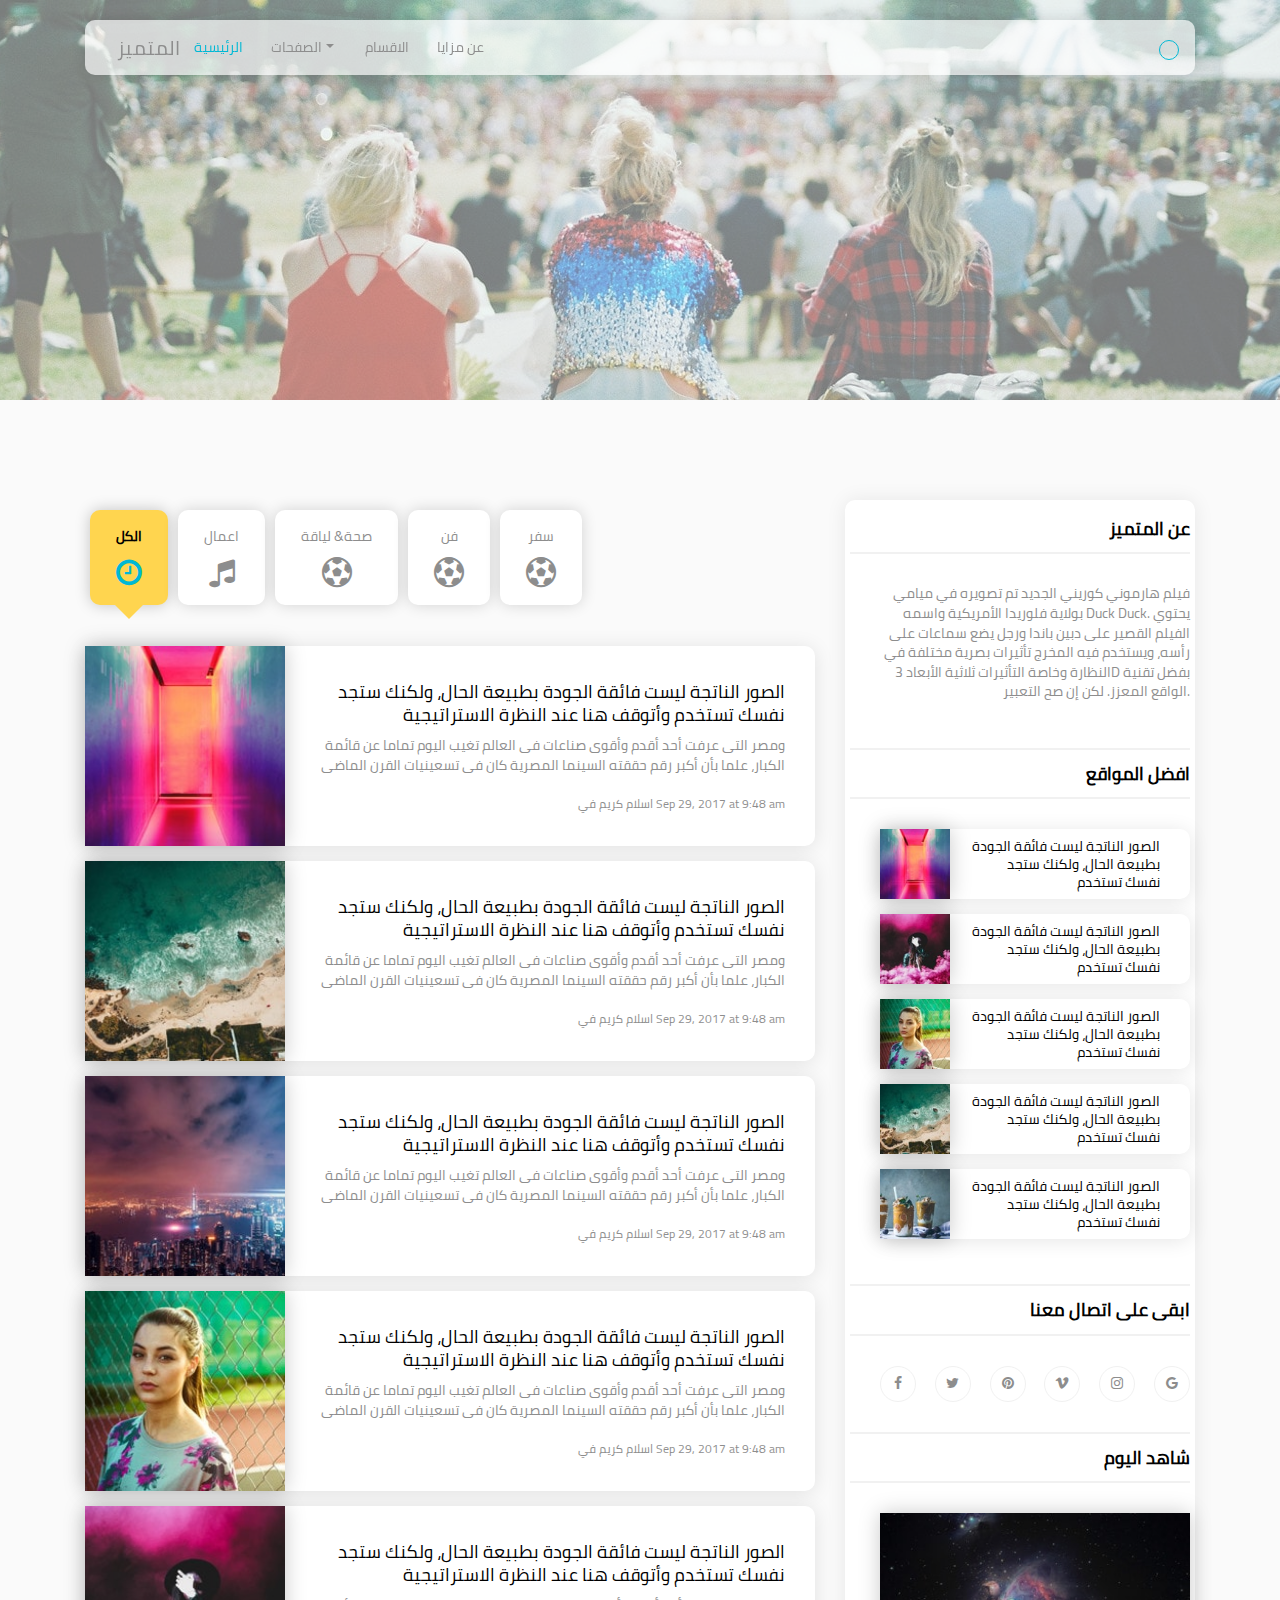
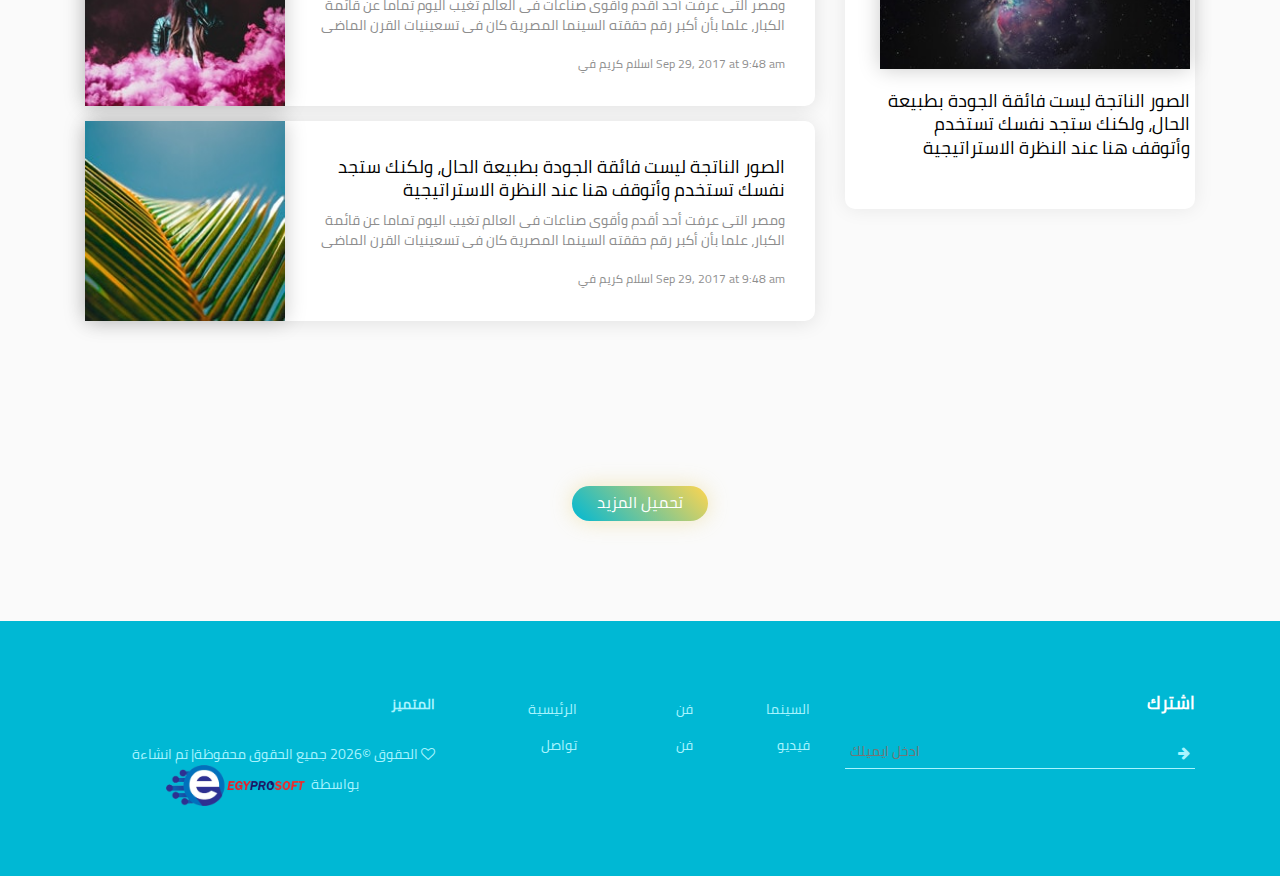
==== commit 12449515: "upload files 4" ====
--- a/catagory.html
+++ b/catagory.html
@@ -23,7 +23,7 @@
     <!-- Preloader Start -->
     <div id="preloader">
         <div class="preload-content">
-            <div id="world-load"></div>
+            <div id="egyprosoft-load"></div>
         </div>
     </div>
     <!-- Preloader End -->
@@ -37,9 +37,9 @@
                         <!-- Logo -->
                         <a class="navbar-brand" href="index.html">المتميز</a>
                         <!-- Navbar Toggler -->
-                        <button class="navbar-toggler" type="button" data-toggle="collapse" data-target="#worldNav" aria-controls="worldNav" aria-expanded="false" aria-label="Toggle navigation"><span class="navbar-toggler-icon"></span></button>
+                        <button class="navbar-toggler" type="button" data-toggle="collapse" data-target="#egyprosoftNav" aria-controls="egyprosoftNav" aria-expanded="false" aria-label="Toggle navigation"><span class="navbar-toggler-icon"></span></button>
                         <!-- Navbar -->
-                        <div class="collapse navbar-collapse" id="worldNav">
+                        <div class="collapse navbar-collapse" id="egyprosoftNav">
                             <ul class="navbar-nav ml-auto">
                                 <li class="nav-item active">
                                     <a class="nav-link" href="#">الرئيسية <span class="sr-only">(current)</span></a>
@@ -79,47 +79,48 @@
     </header>
     <!-- ***** Header Area End ***** -->
 
-    <!-- ********** Hero Area Start ********** -->
-    <div class="hero-area height-400 bg-img background-overlay" style="background-image: url(img/blog-img/bg3.jpg);"></div>
+   <main>
+        <!-- ********** Hero Area Start ********** -->
+    <section class="hero-area height-400 bg-img background-overlay" style="background-image: url(img/blog-img/bg3.jpg);"></section>
     <!-- ********** Hero Area End ********** -->
 
-    <div class="main-content-wrapper section-padding-100">
+    <section class="main-content-wrapper section-padding-100">
         <div class="container ">
             <div class="row justify-content-center">
                 <!-- ============= Post Content Area Start ============= -->
                 <div class="col-12 col-lg-8">
                     <div class="post-content-area mb-100">
                         <!-- Catagory Area -->
-                        <div class="world-catagory-area main_categories">
+                        <div class="egyprosoft-catagory-area main_categories">
                             <ul class="nav nav-tabs" id="myTab" role="tablist">
                              
 
                                 <li class="nav-item">
-                                    <a class="nav-link tab-link active" id="tab1" data-toggle="tab" href="#world-tab-1" role="tab" aria-controls="world-tab-1" aria-selected="true">الكل
+                                    <a class="nav-link tab-link active" id="tab1" data-toggle="tab" href="#egyprosoft-tab-1" role="tab" aria-controls="egyprosoft-tab-1" aria-selected="true">الكل
                                         <i class="fa fa-clock-o" aria-hidden="true"></i>
                                     </a>
                                 </li>
 
                                 <li class="nav-item">
-                                    <a class="nav-link tab-link" id="tab2" data-toggle="tab" href="#world-tab-2" role="tab" aria-controls="world-tab-2" aria-selected="false">اعمال
+                                    <a class="nav-link tab-link" id="tab2" data-toggle="tab" href="#egyprosoft-tab-2" role="tab" aria-controls="egyprosoft-tab-2" aria-selected="false">اعمال
                                         <i class="fa fa-music" aria-hidden="true"></i>
                                     </a>
                                 </li>
 
                                 <li class="nav-item">
-                                    <a class="nav-link tab-link" id="tab3" data-toggle="tab" href="#world-tab-3" role="tab" aria-controls="world-tab-3" aria-selected="false">صحة&amp; لياقة
+                                    <a class="nav-link tab-link" id="tab3" data-toggle="tab" href="#egyprosoft-tab-3" role="tab" aria-controls="egyprosoft-tab-3" aria-selected="false">صحة&amp; لياقة
                                         <i class="fa fa-futbol-o" aria-hidden="true"></i>
                                     </a>
                                 </li>
 
                                 <li class="nav-item">
-                                    <a class="nav-link tab-link" id="tab4" data-toggle="tab" href="#world-tab-4" role="tab" aria-controls="world-tab-4" aria-selected="false">فن
+                                    <a class="nav-link tab-link" id="tab4" data-toggle="tab" href="#egyprosoft-tab-4" role="tab" aria-controls="egyprosoft-tab-4" aria-selected="false">فن
                                         <i class="fa fa-futbol-o" aria-hidden="true"></i>
                                     </a>
                                 </li>
 
                                 <li class="nav-item">
-                                    <a class="nav-link tab-link" id="tab5" data-toggle="tab" href="#world-tab-5" role="tab" aria-controls="world-tab-5" aria-selected="false">سفر
+                                    <a class="nav-link tab-link" id="tab5" data-toggle="tab" href="#egyprosoft-tab-5" role="tab" aria-controls="egyprosoft-tab-5" aria-selected="false">سفر
                                         <i class="fa fa-futbol-o" aria-hidden="true"></i>
                                     </a>
                                 </li>
@@ -127,7 +128,7 @@
 
                             <div class="tab-content" id="myTabContent">
 
-                                <div class="tab-pane fade show active" id="world-tab-1" role="tabpanel" aria-labelledby="tab1">
+                                <div class="tab-pane fade show active" id="egyprosoft-tab-1" role="tabpanel" aria-labelledby="tab1">
                                     <!-- Single Blog Post -->
                                     <div class="single-blog-post post-style-4 d-flex align-items-center">
                                         <!-- Post Thumbnail -->
@@ -243,7 +244,7 @@
                                     </div>
                                 </div>
 
-                                <div class="tab-pane fade" id="world-tab-2" role="tabpanel" aria-labelledby="tab2">
+                                <div class="tab-pane fade" id="egyprosoft-tab-2" role="tabpanel" aria-labelledby="tab2">
                                     <!-- Single Blog Post -->
                                     <div class="single-blog-post post-style-4 d-flex align-items-center">
                                         <!-- Post Thumbnail -->
@@ -359,7 +360,7 @@
                                     </div>
                                 </div>
 
-                                <div class="tab-pane fade" id="world-tab-3" role="tabpanel" aria-labelledby="tab3">
+                                <div class="tab-pane fade" id="egyprosoft-tab-3" role="tabpanel" aria-labelledby="tab3">
                                     <!-- Single Blog Post -->
                                     <div class="single-blog-post post-style-4 d-flex align-items-center">
                                         <!-- Post Thumbnail -->
@@ -475,7 +476,7 @@
                                     </div>
                                 </div>
 
-                                <div class="tab-pane fade" id="world-tab-4" role="tabpanel" aria-labelledby="tab4">
+                                <div class="tab-pane fade" id="egyprosoft-tab-4" role="tabpanel" aria-labelledby="tab4">
                                     <!-- Single Blog Post -->
                                     <div class="single-blog-post post-style-4 d-flex align-items-center">
                                         <!-- Post Thumbnail -->
@@ -591,7 +592,7 @@
                                     </div>
                                 </div>
 
-                                <div class="tab-pane fade" id="world-tab-5" role="tabpanel" aria-labelledby="tab5">
+                                <div class="tab-pane fade" id="egyprosoft-tab-5" role="tabpanel" aria-labelledby="tab5">
                                     <!-- Single Blog Post -->
                                     <div class="single-blog-post post-style-4 d-flex align-items-center">
                                         <!-- Post Thumbnail -->
@@ -713,7 +714,7 @@
 
                 <!-- ========== Sidebar Area ========== -->
                 <div class="col-12 col-md-8 col-lg-4">
-                    <div class="post-sidebar-area">
+                    <aside class="post-sidebar-area">
                         <!-- Widget Area -->
                         <div class="sidebar-widget-area">
                             <h5 class="title">عن المتميز</h5>
@@ -825,7 +826,7 @@
                                 </div>
                             </div>
                         </div>
-                    </div>
+                    </aside>
                 </div>
             </div>
 
@@ -833,12 +834,13 @@
             <div class="row">
                 <div class="col-12">
                     <div class="load-more-btn mt-50 text-center">
-                        <a href="#" class="btn world-btn">تحميل المزيد</a>
+                        <a href="#" class="btn egyprosoft-btn">تحميل المزيد</a>
                     </div>
                 </div>
             </div>
         </div>
-    </div>
+    </section>
+   </main>
 
     <!-- ***** Footer Area Start ***** -->
      <footer class="footer-area">
@@ -849,7 +851,7 @@
                         <a href="#"><strong>المتميز</strong></a>
                         <div class="copywrite-text mt-30">
                             <p><!-- Link back to Colorlib can't be removed. Template is licensed under CC BY 3.0. -->
-الحقوق &copy;<script>document.write(new Date().getFullYear());</script> جميع الحقوق محفوظة| تم انشاءة <i class="fa fa-heart-o" aria-hidden="true"></i> بواسطة <a href="" target="_blank">EgyProSoft</a>
+الحقوق &copy;<script>document.write(new Date().getFullYear());</script> جميع الحقوق محفوظة| تم انشاءة <i class="fa fa-heart-o" aria-hidden="true"></i> <span class="d-flex by"><span>بواسطة</span> <a href="" target="_blank"><img src="img/egyprosoft.png" alt="" srcset=""></a></span>
 <!-- Link back to Colorlib can't be removed. Template is licensed under CC BY 3.0. --></p>
                         </div>
                     </div>
--- a/scss/style.css
+++ b/scss/style.css
@@ -106,7 +106,7 @@
   z-index: 1000000;
 }
 
-#world-load {
+#egyprosoft-load {
   width: 70px;
   height: 70px;
   border-radius: 50%;
@@ -114,12 +114,12 @@
   border-style: solid;
   border-color: transparent;
   border-top-color: #f1f1f1;
-  -webkit-animation: world 2400ms linear infinite;
-  animation: world 2400ms linear infinite;
+  -webkit-animation: egyprosoft 2400ms linear infinite;
+  animation: egyprosoft 2400ms linear infinite;
   z-index: 999;
 }
 
-#world-load:before {
+#egyprosoft-load:before {
   content: "";
   position: absolute;
   top: 7.5px;
@@ -131,11 +131,11 @@
   border-style: solid;
   border-color: transparent;
   border-top-color: #f1f1f1;
-  -webkit-animation: world 2700ms linear infinite;
-  animation: world 2700ms linear infinite;
-}
-
-#world-load:after {
+  -webkit-animation: egyprosoft 2700ms linear infinite;
+  animation: egyprosoft 2700ms linear infinite;
+}
+
+#egyprosoft-load:after {
   content: "";
   position: absolute;
   top: 20px;
@@ -147,11 +147,11 @@
   border-style: solid;
   border-color: transparent;
   border-top-color: #f1f1f1;
-  -webkit-animation: world 1800ms linear infinite;
-  animation: world 1800ms linear infinite;
-}
-
-@-webkit-keyframes world {
+  -webkit-animation: egyprosoft 1800ms linear infinite;
+  animation: egyprosoft 1800ms linear infinite;
+}
+
+@-webkit-keyframes egyprosoft {
   0% {
     -webkit-transform: rotate(0deg);
     transform: rotate(0deg);
@@ -162,7 +162,7 @@
   }
 }
 
-@keyframes world {
+@keyframes egyprosoft {
   0% {
     -webkit-transform: rotate(0deg);
     transform: rotate(0deg);
@@ -394,23 +394,33 @@
   background-position: bottom;
 }
 
-.world-btn {
+.egyprosoft-btn {
   position: relative;
   z-index: 1;
   padding: 0 25px;
   width: auto;
   height: 35px;
-  border: 1px solid;
-  border-color: #d7d7d7;
-  font-size: 14px;
+  font-size: 16px;
   border-radius: 50px;
   line-height: 32px;
-}
-
-.world-btn:hover, .world-btn:focus {
+  background: linear-gradient(45deg, #00B8D4, #FFD54F);
+  -webkit-box-shadow: 0 0 21px 0 rgba(231, 204, 103, 0.42);
+          box-shadow: 0 0 21px 0 rgba(231, 204, 103, 0.42);
+  color: #fff;
+  border: 0;
+  -webkit-transition: all .3s ease-in-out;
+  transition: all .3s ease-in-out;
+}
+
+.egyprosoft-btn:hover, .egyprosoft-btn:focus {
   border-color: #FFD54F;
   background-color: #FFD54F;
   color: #ffffff;
+}
+
+.hero-area h1 {
+  color: #FFD54F;
+  font-weight: bold;
 }
 
 /* :: Header Area CSS */
@@ -654,12 +664,12 @@
 }
 
 /* Blog Content Area CSS */
-.world-catagory-area .nav-tabs {
+.egyprosoft-catagory-area .nav-tabs {
   padding: 10px 0;
   border-bottom: 2px solid #f1f1f1;
 }
 
-.world-catagory-area .nav-tabs .title {
+.egyprosoft-catagory-area .nav-tabs .title {
   font-size: 18px;
   color: #000000;
   margin-bottom: 0;
@@ -668,28 +678,28 @@
   font-weight: 700;
 }
 
-.world-catagory-area .nav-tabs .nav-link {
+.egyprosoft-catagory-area .nav-tabs .nav-link {
   padding: 0 1em;
   position: relative;
   z-index: 1;
 }
 
-.world-catagory-area .nav-tabs .nav-link:hover, .world-catagory-area .nav-tabs .nav-link:focus {
+.egyprosoft-catagory-area .nav-tabs .nav-link:hover, .egyprosoft-catagory-area .nav-tabs .nav-link:focus {
   color: #000000;
   border: 1px solid transparent;
   font-weight: 400;
 }
 
-.world-catagory-area .nav-tabs .nav-link.active {
+.egyprosoft-catagory-area .nav-tabs .nav-link.active {
   color: #000000;
   border: 1px solid transparent;
 }
 
-.world-catagory-area .nav-tabs .nav-item.show .nav-link {
+.egyprosoft-catagory-area .nav-tabs .nav-item.show .nav-link {
   border: 1px solid transparent;
 }
 
-.world-catagory-area .nav-tabs .nav-item .dropdown-menu {
+.egyprosoft-catagory-area .nav-tabs .nav-item .dropdown-menu {
   margin-top: 15px;
   border-radius: 0;
   -webkit-box-shadow: 0 2px 10px rgba(0, 0, 0, 0.15);
@@ -697,7 +707,7 @@
   border: none;
 }
 
-.world-catagory-area .tab-content {
+.egyprosoft-catagory-area .tab-content {
   padding-top: 30px;
 }
 
@@ -709,8 +719,8 @@
 .single-blog-post {
   position: relative;
   z-index: 1;
-  -webkit-box-shadow: 0 2px 12px rgba(0, 0, 0, 0.1);
-          box-shadow: 0 2px 12px rgba(0, 0, 0, 0.1);
+  -webkit-box-shadow: 0 2px 20px 0 rgba(0, 0, 0, 0.1);
+          box-shadow: 0 2px 20px 0 rgba(0, 0, 0, 0.1);
   margin-bottom: 5px;
   background: #fff;
   border-radius: 10px;
@@ -724,6 +734,8 @@
 
 .single-blog-post .post-thumbnail img {
   width: 100%;
+  -webkit-box-shadow: 0 0 20px 0 rgba(0, 0, 0, 0.21);
+          box-shadow: 0 0 20px 0 rgba(0, 0, 0, 0.21);
 }
 
 .single-blog-post .post-thumbnail .post-cta {
@@ -914,11 +926,23 @@
   margin-bottom: 0;
 }
 
-.world-catagory-slider .owl-item, .world-catagory-slider2 .owl-item {
+.post-style-3 .headline h5 {
+  font-size: 18px;
+  color: #ffffff;
+  overflow: hidden;
+  text-overflow: ellipsis;
+  display: -webkit-box;
+  line-height: 21px;
+  max-height: 46px;
+  -webkit-line-clamp: 3;
+  -webkit-box-orient: vertical;
+}
+
+.egyprosoft-catagory-slider .owl-item, .egyprosoft-catagory-slider2 .owl-item {
   padding: 0 0 10px 0;
 }
 
-.world-catagory-slider .owl-nav, .world-catagory-slider2 .owl-nav {
+.egyprosoft-catagory-slider .owl-nav, .egyprosoft-catagory-slider2 .owl-nav {
   margin-top: 25px;
   display: -webkit-box;
   display: -ms-flexbox;
@@ -926,7 +950,7 @@
   margin-left: 10px;
 }
 
-.world-catagory-slider .owl-nav .owl-prev, .world-catagory-slider .owl-nav .owl-next {
+.egyprosoft-catagory-slider .owl-nav .owl-prev, .egyprosoft-catagory-slider .owl-nav .owl-next {
   -webkit-box-flex: 0;
   -ms-flex: 0 0 36px;
   flex: 0 0 36px;
@@ -942,7 +966,7 @@
   transition-duration: 500ms;
 }
 
-.world-catagory-slider2 .owl-nav .owl-prev, .world-catagory-slider2 .owl-nav .owl-next {
+.egyprosoft-catagory-slider2 .owl-nav .owl-prev, .egyprosoft-catagory-slider2 .owl-nav .owl-next {
   -webkit-box-flex: 0;
   -ms-flex: 0 0 36px;
   flex: 0 0 36px;
@@ -958,40 +982,40 @@
   transition-duration: 500ms;
 }
 
-.world-catagory-slider .owl-nav .owl-prev:hover, .world-catagory-slider .owl-nav .owl-prev:focus {
+.egyprosoft-catagory-slider .owl-nav .owl-prev:hover, .egyprosoft-catagory-slider .owl-nav .owl-prev:focus {
   border-color: #FFD54F;
   color: #ffffff;
   background-color: #FFD54F;
 }
 
-.world-catagory-slider .owl-nav .owl-next:hover, .world-catagory-slider .owl-nav .owl-next:focus {
+.egyprosoft-catagory-slider .owl-nav .owl-next:hover, .egyprosoft-catagory-slider .owl-nav .owl-next:focus {
   border-color: #FFD54F;
   color: #ffffff;
   background-color: #FFD54F;
 }
 
-.world-catagory-slider2 .owl-nav .owl-prev:hover, .world-catagory-slider2 .owl-nav .owl-prev:focus {
+.egyprosoft-catagory-slider2 .owl-nav .owl-prev:hover, .egyprosoft-catagory-slider2 .owl-nav .owl-prev:focus {
   border-color: #FFD54F;
   color: #ffffff;
   background-color: #FFD54F;
 }
 
-.world-catagory-slider2 .owl-nav .owl-next:hover, .world-catagory-slider2 .owl-nav .owl-next:focus {
+.egyprosoft-catagory-slider2 .owl-nav .owl-next:hover, .egyprosoft-catagory-slider2 .owl-nav .owl-next:focus {
   border-color: #FFD54F;
   color: #ffffff;
   background-color: #FFD54F;
 }
 
-.world-catagory-slider .owl-nav .owl-prev, .world-catagory-slider2 .owl-nav .owl-prev {
+.egyprosoft-catagory-slider .owl-nav .owl-prev, .egyprosoft-catagory-slider2 .owl-nav .owl-prev {
   margin-right: 15px;
 }
 
-.world-latest-articles .title {
+.egyprosoft-latest-articles .title {
   margin-top: 50px;
   margin-bottom: 30px;
 }
 
-.world-latest-articles .title h5 {
+.egyprosoft-latest-articles .title h5 {
   display: block;
   font-size: 18px;
   color: #000000;
@@ -1004,7 +1028,12 @@
 }
 
 .post-sidebar-area {
-  border-left: 2px solid #f1f1f1;
+  border-left: none;
+  background: #ffffff;
+  padding: 5px;
+  border-radius: 10px;
+  -webkit-box-shadow: 0 0 20px 0 rgba(0, 0, 0, 0.08);
+          box-shadow: 0 0 20px 0 rgba(0, 0, 0, 0.08);
 }
 
 .sidebar-widget-area {
@@ -1241,7 +1270,7 @@
   margin-bottom: 30px;
 }
 
-.contact-form button.world-btn, .post-a-comment-area button.world-btn {
+.contact-form button.egyprosoft-btn, .post-a-comment-area button.egyprosoft-btn {
   border-color: #FFD54F;
   background-color: #FFD54F;
   color: #ffffff;
@@ -1663,6 +1692,24 @@
   z-index: 1;
 }
 
+.footer-area .footer-single-widget .by {
+  -webkit-box-align: center;
+      -ms-flex-align: center;
+          align-items: center;
+  -webkit-box-orient: horizontal;
+  -webkit-box-direction: reverse;
+      -ms-flex-direction: row-reverse;
+          flex-direction: row-reverse;
+  -webkit-box-pack: center;
+      -ms-flex-pack: center;
+          justify-content: center;
+}
+
+.footer-area .footer-single-widget img {
+  width: 150px;
+  padding: 0 5px;
+}
+
 .footer-area .footer-single-widget .copywrite-text p {
   margin-bottom: 0;
   color: #a9f4ff;
@@ -1850,10 +1897,6 @@
   75% {
     border-radius: 33% 67% 58% 42% / 63% 68% 32% 37%;
   }
-}
-
-.home-about {
-  padding: 65px 0;
 }
 
 .home-about .overlay {
@@ -1959,6 +2002,100 @@
   background: #00B8D4;
 }
 
+@-webkit-keyframes fade-out {
+  0% {
+    -webkit-transform: scale(1);
+    opacity: 1;
+  }
+  100% {
+    -webkit-transform: scale(1.4);
+    opacity: 0;
+  }
+}
+
+@keyframes fade-out {
+  0% {
+    -webkit-transform: scale(1);
+    opacity: 1;
+  }
+  100% {
+    -webkit-transform: scale(1.4);
+    opacity: 0;
+  }
+}
+
+.promo-video .single-blog-title {
+  padding: 15px;
+  background: none;
+  -webkit-box-shadow: none;
+          box-shadow: none;
+}
+
+.promo-video h6 {
+  color: #FFD54F;
+  font-weight: bold;
+  font-size: 25px;
+  margin: 20px 0px;
+}
+
+.promo-video h3 {
+  color: #fff;
+  font-weight: bold;
+  font-size: 40px;
+}
+
+.promo-video .video-link {
+  background: linear-gradient(45deg, #FFD54F, transparent);
+  height: 150px;
+  width: 150px;
+  line-height: 172px;
+  position: relative;
+}
+
+.promo-video .video-link i {
+  font-size: 42px;
+  margin: 0;
+  color: #fff;
+}
+
+.promo-video .video-link::after {
+  -webkit-animation: fade-out 2s ease-in-out infinite;
+  -webkit-animation-fill-mode: forwards;
+  animation: fade-out 2s ease-in-out infinite;
+  animation-fill-mode: forwards;
+  content: '';
+  display: block;
+  position: absolute;
+  top: -20px;
+  left: -20px;
+  height: 190px;
+  width: 190px;
+  background: #00B8D4;
+  z-index: -1;
+  opacity: .5;
+  border-radius: 50%;
+}
+
+.ads .square-img img {
+  width: 300px;
+  height: 300px;
+  display: block;
+  margin: auto;
+}
+
+.ads .rectangle-img img {
+  width: 100%;
+  height: 250px;
+  display: block;
+  margin: auto;
+}
+
+.dropdown-item.active, .dropdown-item:active {
+  color: #fff;
+  text-decoration: none;
+  background-color: #FFD54F;
+}
+
 /* end about  */
 @media only screen and (min-width: 992px) and (max-width: 1199px) {
   .header-area .navbar .navbar-nav .nav-link {
@@ -1973,14 +2110,14 @@
 }
 
 @media only screen and (min-width: 768px) and (max-width: 991px) {
-  #worldNav {
+  #egyprosoftNav {
     background-color: #000000;
     padding: 30px;
   }
 }
 
 @media only screen and (max-width: 767px) {
-  #worldNav {
+  #egyprosoftNav {
     background-color: #000000;
     padding: 15px 15px 30px 15px;
   }
@@ -1999,39 +2136,39 @@
 }
 
 @media only screen and (min-width: 992px) and (max-width: 1199px) {
-  .world-catagory-area .nav-tabs .nav-link.active:after {
+  .egyprosoft-catagory-area .nav-tabs .nav-link.active:after {
     width: calc(100% - 10px);
     left: 5px;
   }
 }
 
 @media only screen and (min-width: 768px) and (max-width: 991px) {
-  .world-catagory-area .nav-tabs .nav-link.active:after {
+  .egyprosoft-catagory-area .nav-tabs .nav-link.active:after {
     width: calc(100% - 10px);
     left: 5px;
   }
 }
 
 @media only screen and (max-width: 767px) {
-  .world-catagory-area .nav-tabs .nav-link.active:after {
+  .egyprosoft-catagory-area .nav-tabs .nav-link.active:after {
     display: none;
   }
 }
 
 @media only screen and (min-width: 992px) and (max-width: 1199px) {
-  .world-catagory-area .nav-tabs .nav-link {
+  .egyprosoft-catagory-area .nav-tabs .nav-link {
     padding: 0 5px;
   }
 }
 
 @media only screen and (min-width: 768px) and (max-width: 991px) {
-  .world-catagory-area .nav-tabs .nav-link {
+  .egyprosoft-catagory-area .nav-tabs .nav-link {
     padding: 0 5px;
   }
 }
 
 @media only screen and (max-width: 767px) {
-  .world-catagory-area .nav-tabs .nav-link {
+  .egyprosoft-catagory-area .nav-tabs .nav-link {
     padding: 0 5px;
   }
 }
@@ -2105,7 +2242,7 @@
 }
 
 @media only screen and (max-width: 767px) {
-  .world-catagory-slider .owl-nav, .world-catagory-slider2 .owl-nav {
+  .egyprosoft-catagory-slider .owl-nav, .egyprosoft-catagory-slider2 .owl-nav {
     margin-bottom: 30px;
   }
 }
@@ -2199,7 +2336,7 @@
   .main_categories .nav-item .tab-link {
     margin-bottom: 20px !important;
   }
-  #worldNav {
+  #egyprosoftNav {
     padding: 15px 15px 30px 15px;
     background: rgba(255, 255, 255, 0.8);
     -webkit-box-shadow: 0 0 15px 0 rgba(0, 0, 0, 0.12);
@@ -2222,7 +2359,7 @@
 }
 
 @media only screen and (max-width: 991px) and (min-width: 768px) {
-  #worldNav {
+  #egyprosoftNav {
     padding: 15px 15px 30px 15px;
     background: rgba(255, 255, 255, 0.8);
     -webkit-box-shadow: 0 0 15px 0 rgba(0, 0, 0, 0.12);
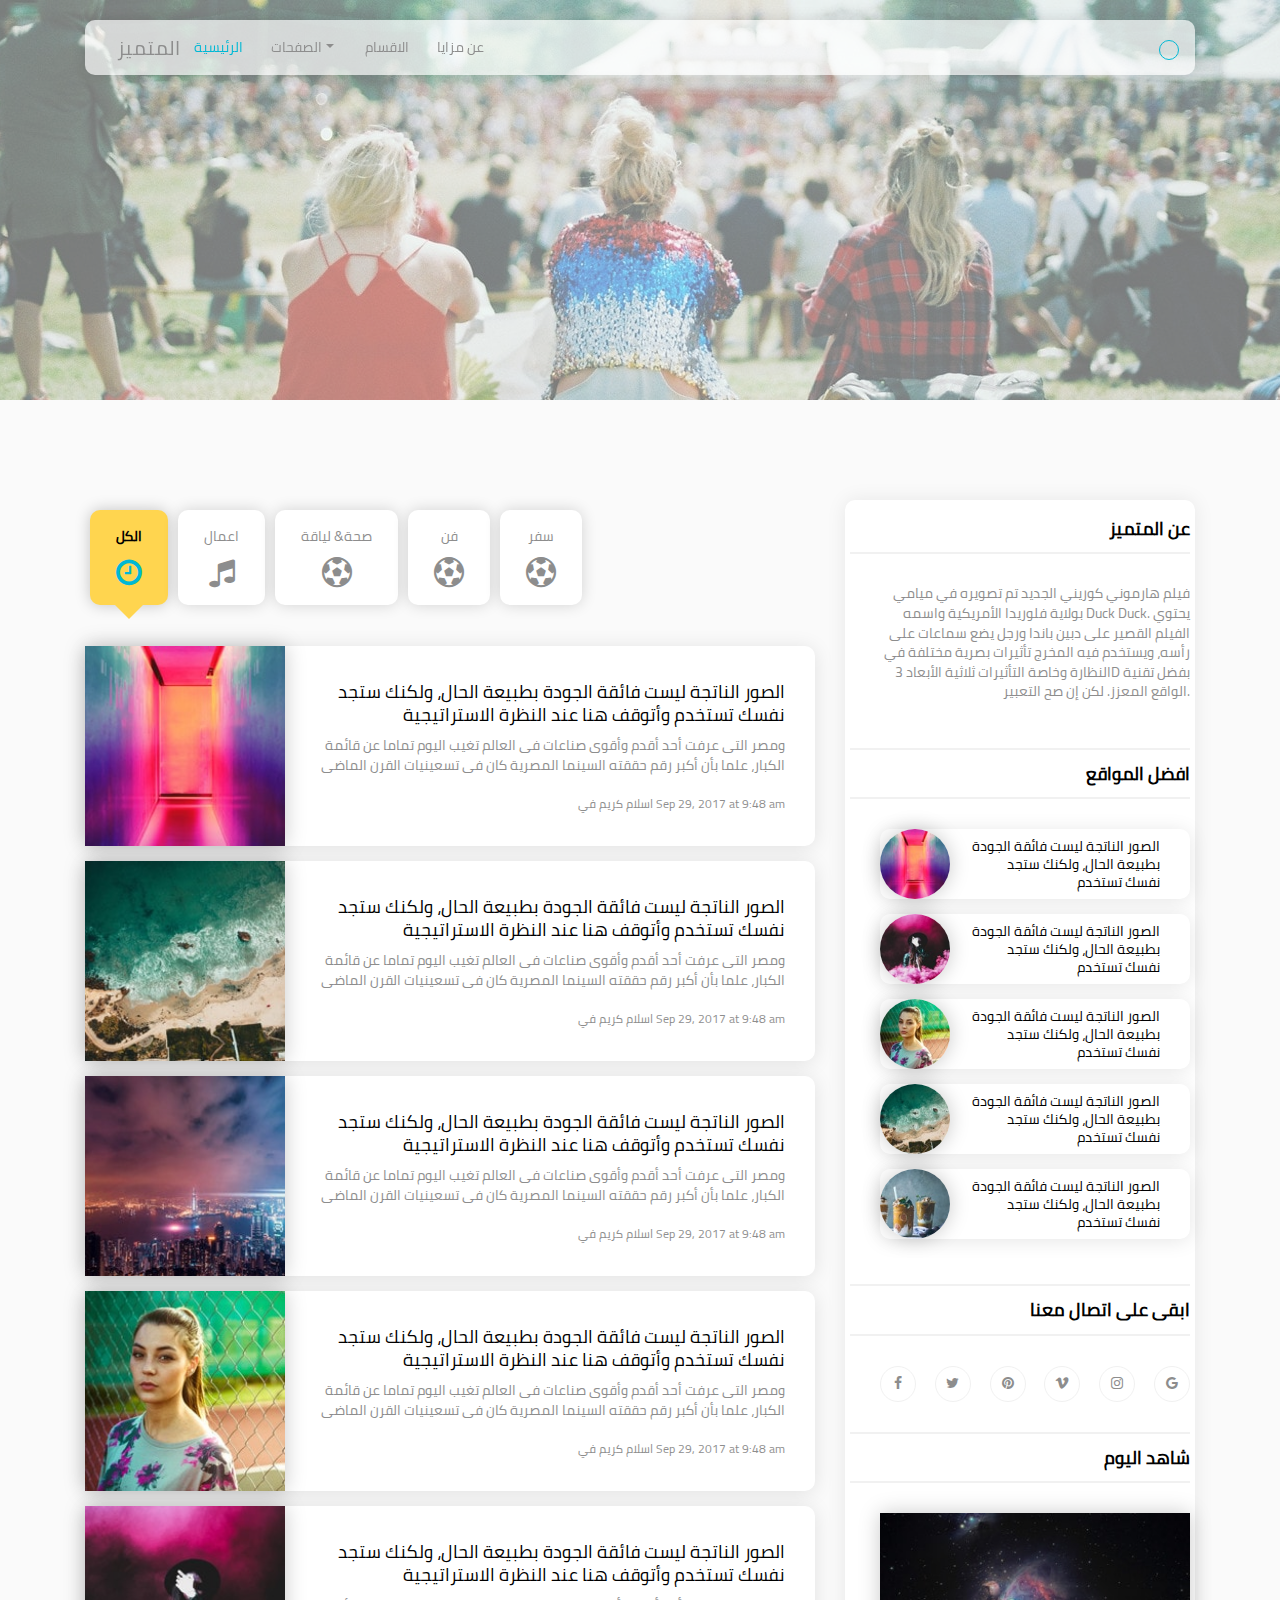
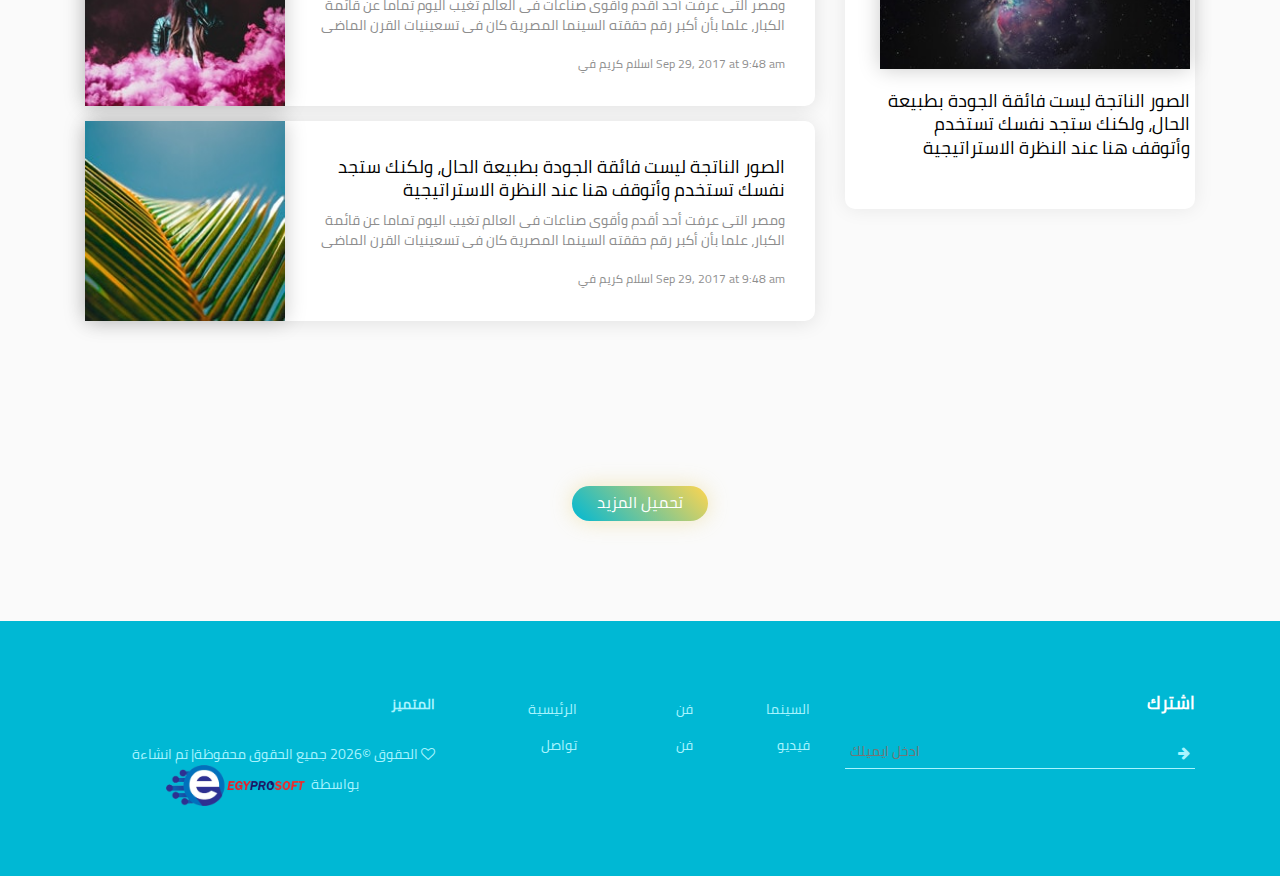
==== commit c185df62: "upload files 5" ====
--- a/catagory.html
+++ b/catagory.html
@@ -730,7 +730,7 @@
                                 <div class="single-blog-post post-style-2 d-flex align-items-center widget-post">
                                     <!-- Post Thumbnail -->
                                     <div class="post-thumbnail">
-                                        <img src="img/blog-img/b11.jpg" alt="">
+                                        <img class="rounded-circle" src="img/blog-img/b11.jpg" alt="">
                                     </div>
                                     <!-- Post Content -->
                                     <div class="post-content">
@@ -743,7 +743,7 @@
                                 <div class="single-blog-post post-style-2 d-flex align-items-center widget-post">
                                     <!-- Post Thumbnail -->
                                     <div class="post-thumbnail">
-                                        <img src="img/blog-img/b13.jpg" alt="">
+                                        <img  class="rounded-circle" src="img/blog-img/b13.jpg" alt="">
                                     </div>
                                     <!-- Post Content -->
                                     <div class="post-content">
@@ -756,7 +756,7 @@
                                 <div class="single-blog-post post-style-2 d-flex align-items-center widget-post">
                                     <!-- Post Thumbnail -->
                                     <div class="post-thumbnail">
-                                        <img src="img/blog-img/b14.jpg" alt="">
+                                        <img class="rounded-circle"  src="img/blog-img/b14.jpg" alt="">
                                     </div>
                                     <!-- Post Content -->
                                     <div class="post-content">
@@ -769,7 +769,7 @@
                                 <div class="single-blog-post post-style-2 d-flex align-items-center widget-post">
                                     <!-- Post Thumbnail -->
                                     <div class="post-thumbnail">
-                                        <img src="img/blog-img/b10.jpg" alt="">
+                                        <img  class="rounded-circle" src="img/blog-img/b10.jpg" alt="">
                                     </div>
                                     <!-- Post Content -->
                                     <div class="post-content">
@@ -782,7 +782,7 @@
                                 <div class="single-blog-post post-style-2 d-flex align-items-center widget-post">
                                     <!-- Post Thumbnail -->
                                     <div class="post-thumbnail">
-                                        <img src="img/blog-img/b12.jpg" alt="">
+                                        <img class="rounded-circle"  src="img/blog-img/b12.jpg" alt="">
                                     </div>
                                     <!-- Post Content -->
                                     <div class="post-content">
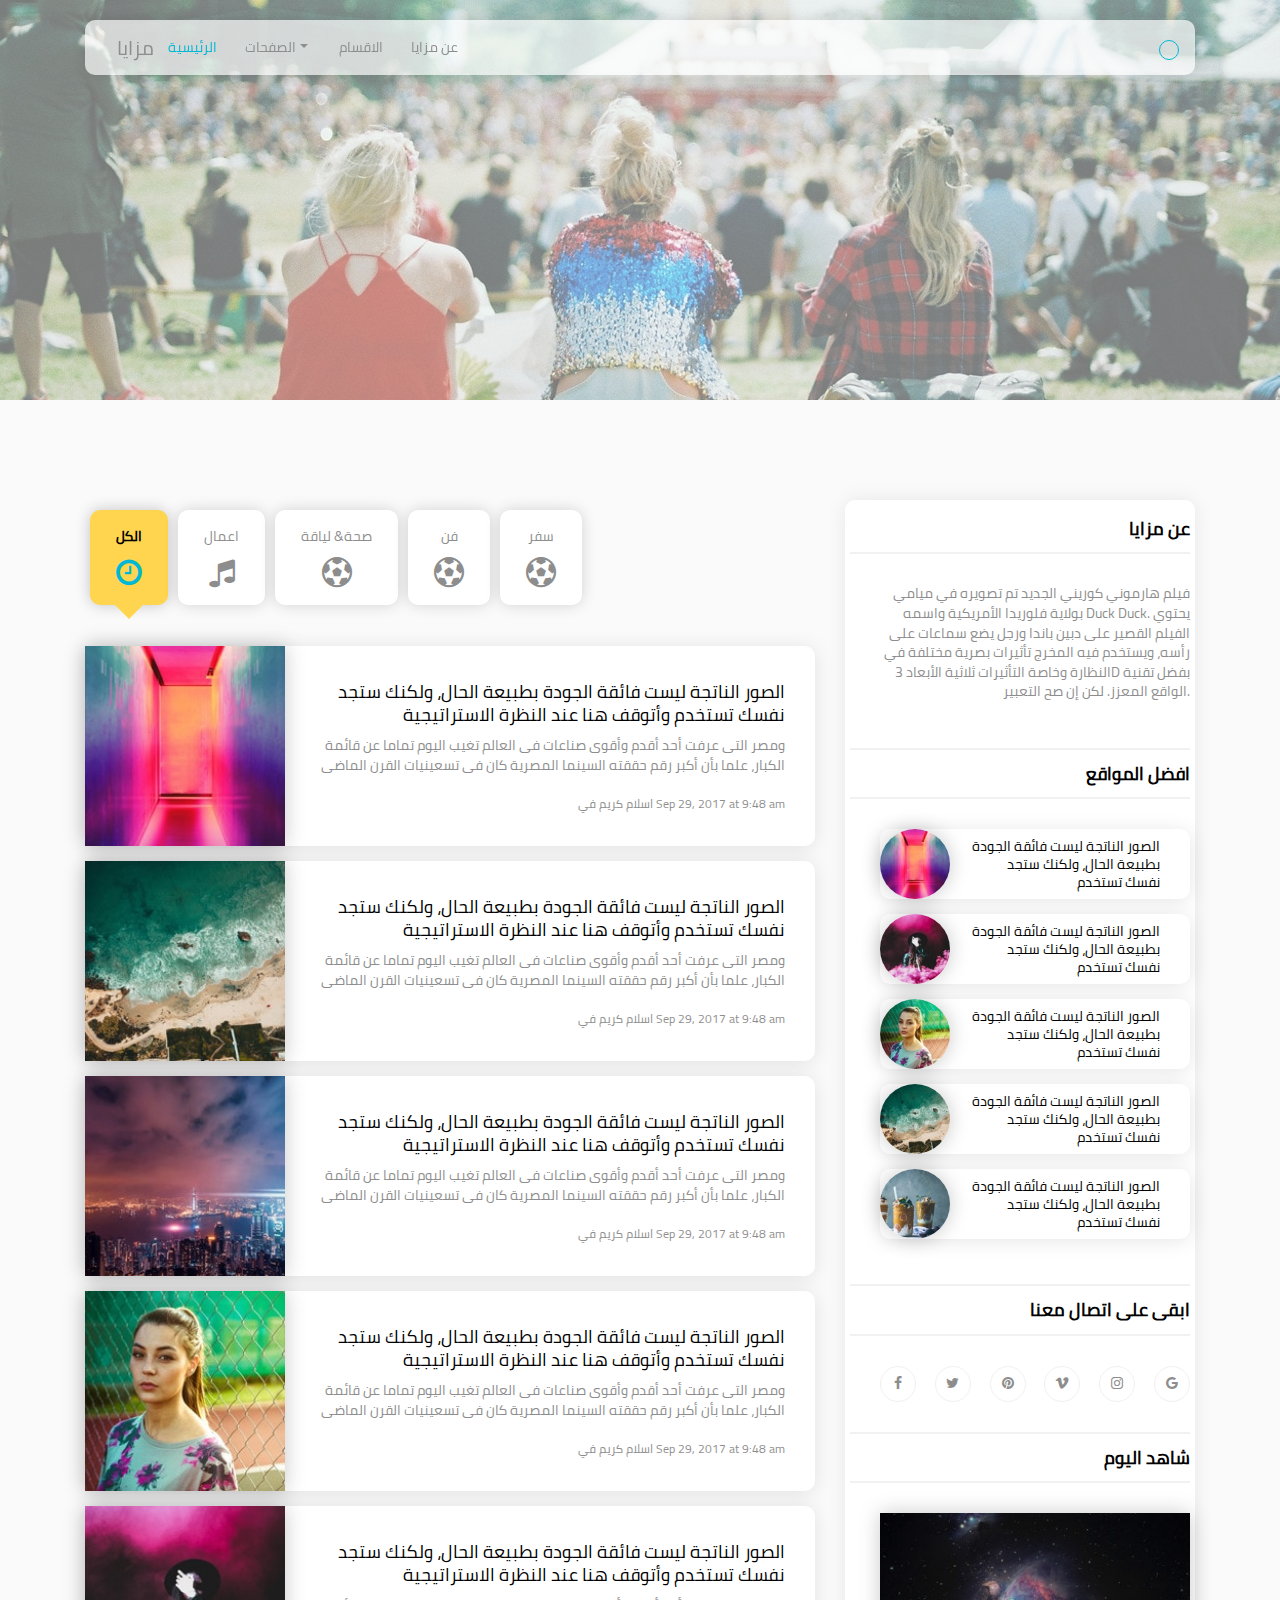
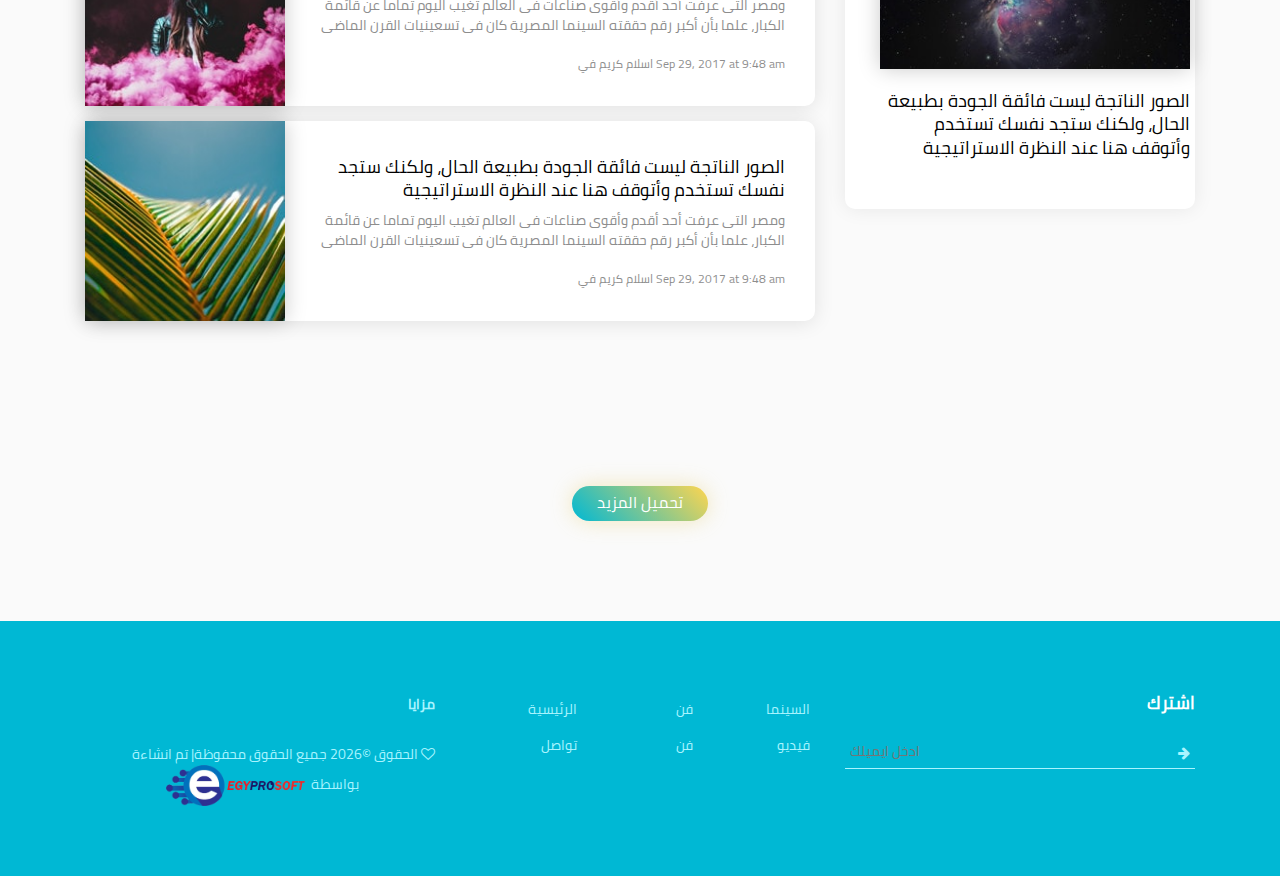
==== commit 66bd1d3b: "upload files 6" ====
--- a/catagory.html
+++ b/catagory.html
@@ -9,7 +9,7 @@
     <!-- The above 4 meta tags *must* come first in the head; any other head content must come *after* these tags -->
 
     <!-- Title  -->
-     <title>موقع المتميز &amp; اخبارك عندنا </title>
+     <title>موقع مزايا &amp; اخبارك عندنا </title>
 
     <!-- Favicon  -->
     <link rel="icon" href="img/core-img/favicon.ico">
@@ -35,7 +35,7 @@
                 <div class="col-12">
                     <nav class="navbar navbar-expand-lg">
                         <!-- Logo -->
-                        <a class="navbar-brand" href="index.html">المتميز</a>
+                        <a class="navbar-brand" href="index.html">مزايا</a>
                         <!-- Navbar Toggler -->
                         <button class="navbar-toggler" type="button" data-toggle="collapse" data-target="#egyprosoftNav" aria-controls="egyprosoftNav" aria-expanded="false" aria-label="Toggle navigation"><span class="navbar-toggler-icon"></span></button>
                         <!-- Navbar -->
@@ -717,7 +717,7 @@
                     <aside class="post-sidebar-area">
                         <!-- Widget Area -->
                         <div class="sidebar-widget-area">
-                            <h5 class="title">عن المتميز</h5>
+                            <h5 class="title">عن مزايا</h5>
                             <div class="widget-content">
                                 <p>فيلم هارموني كوريني الجديد تم تصويره في ميامي بولاية فلوريدا الأمريكية واسمه Duck Duck. يحتوي الفيلم القصير على دبين باندا ورجل يضع سماعات على رأسه، ويستخدم فيه المخرج تأثيرات بصرية مختلفة في النظارة وخاصة التأثيرات ثلاثية الأبعاد 3D بفضل تقنية الواقع المعزز. لكن إن صح التعبير.</p>
                             </div>
@@ -848,7 +848,7 @@
             <div class="row">
                 <div class="col-12 col-md-4">
                     <div class="footer-single-widget">
-                        <a href="#"><strong>المتميز</strong></a>
+                        <a href="#"><strong>مزايا</strong></a>
                         <div class="copywrite-text mt-30">
                             <p><!-- Link back to Colorlib can't be removed. Template is licensed under CC BY 3.0. -->
 الحقوق &copy;<script>document.write(new Date().getFullYear());</script> جميع الحقوق محفوظة| تم انشاءة <i class="fa fa-heart-o" aria-hidden="true"></i> <span class="d-flex by"><span>بواسطة</span> <a href="" target="_blank"><img src="img/egyprosoft.png" alt="" srcset=""></a></span>
